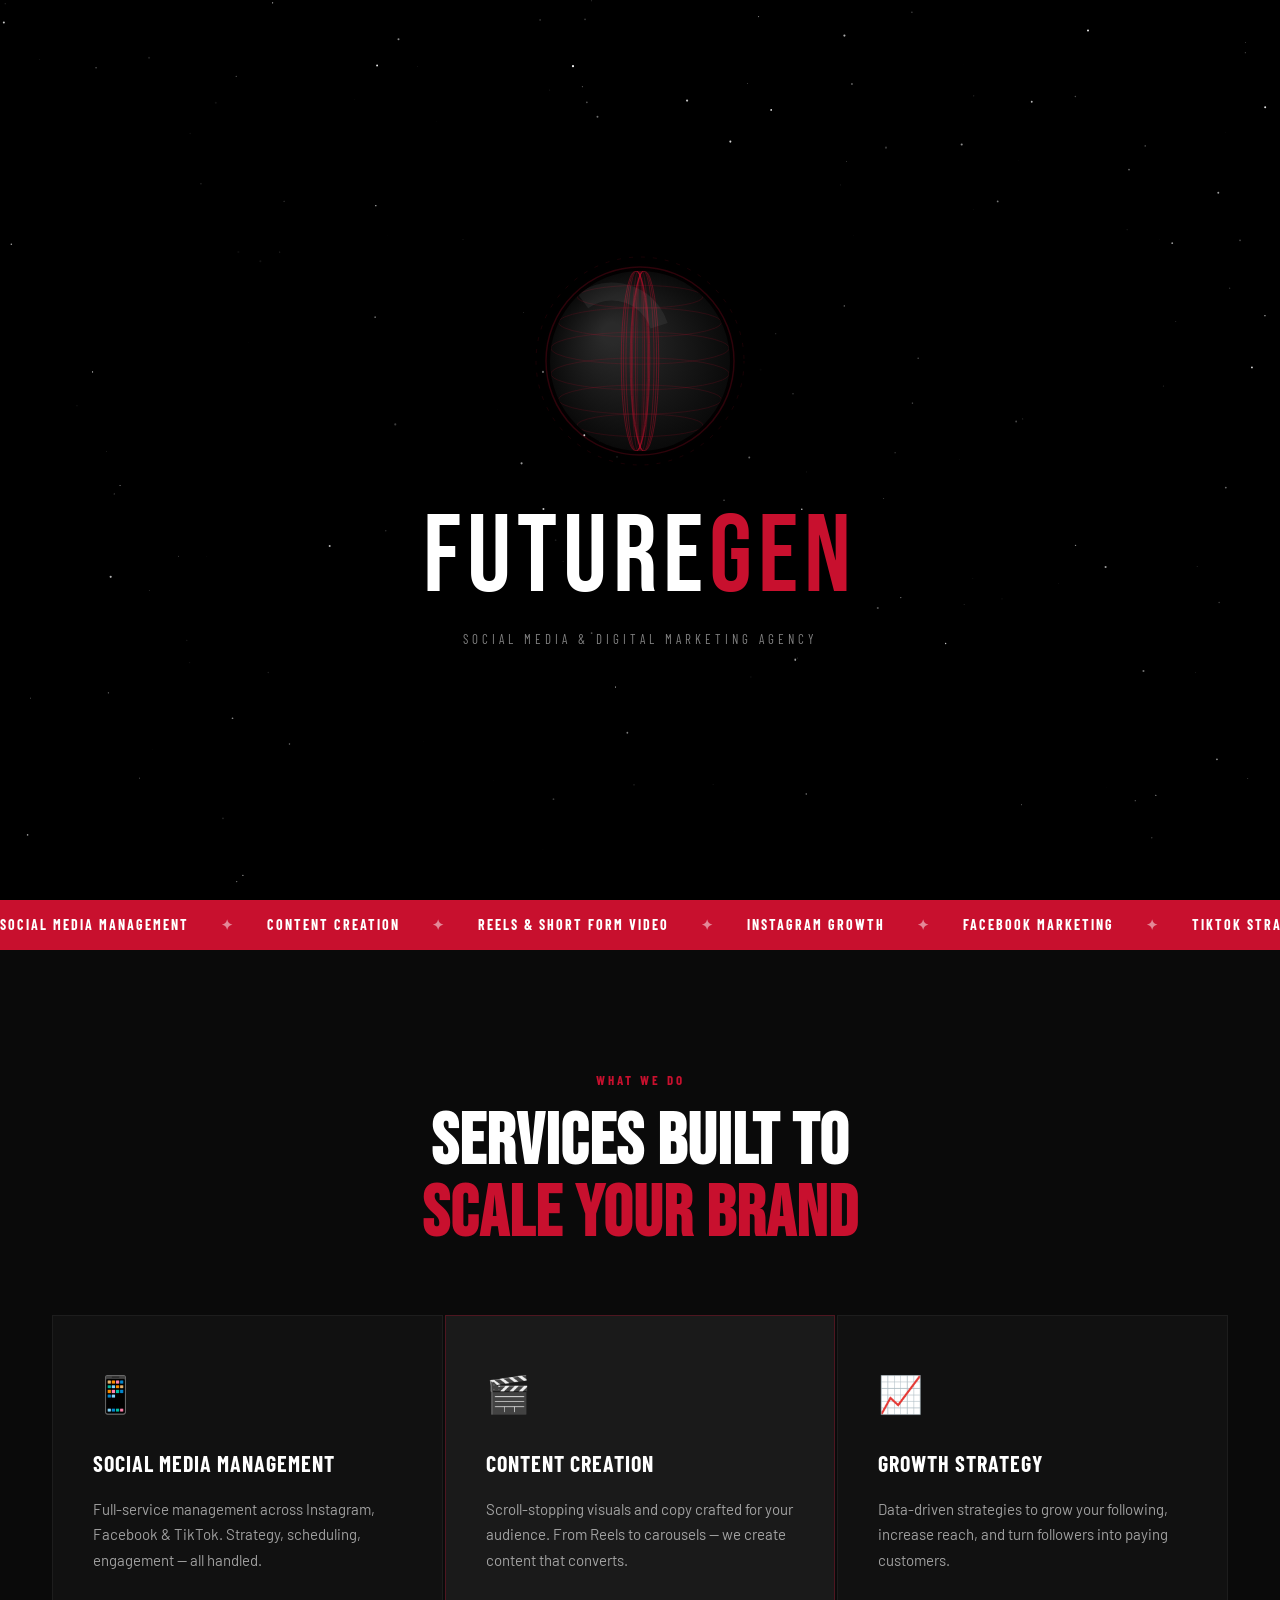
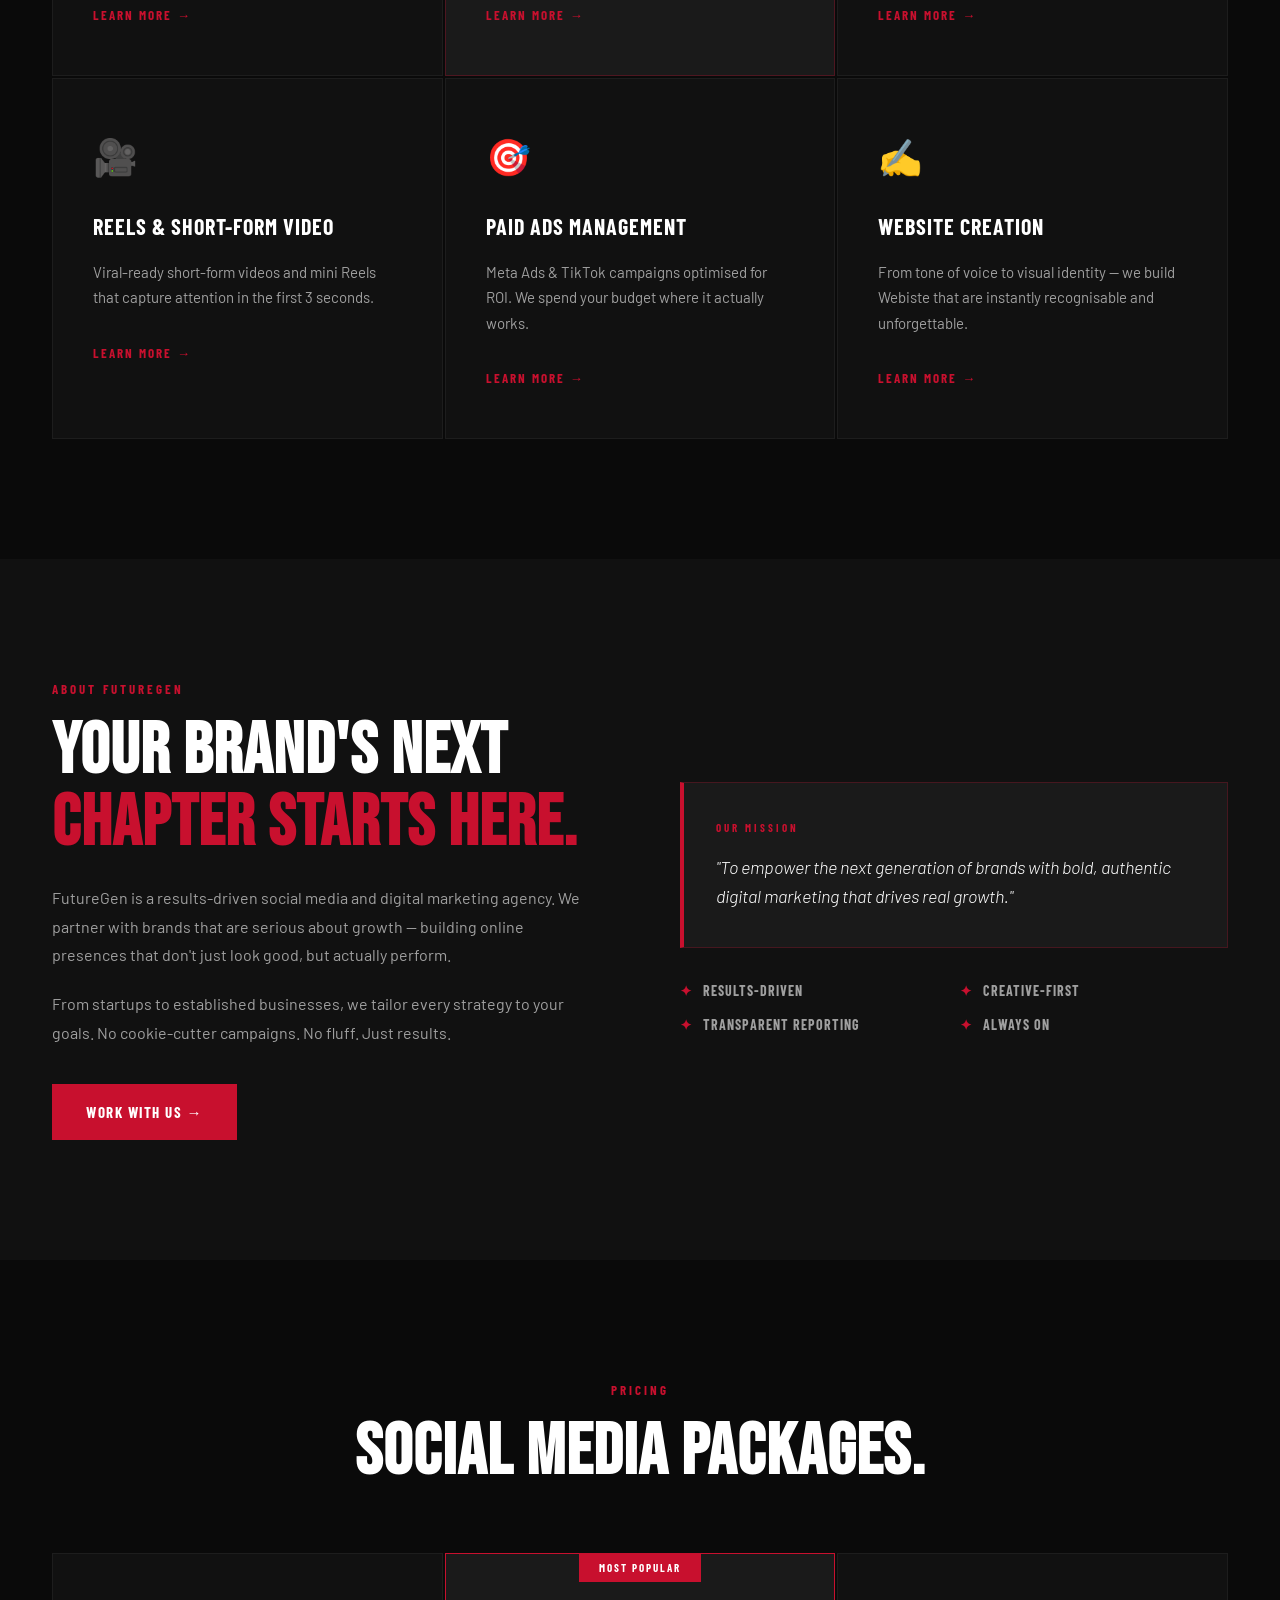
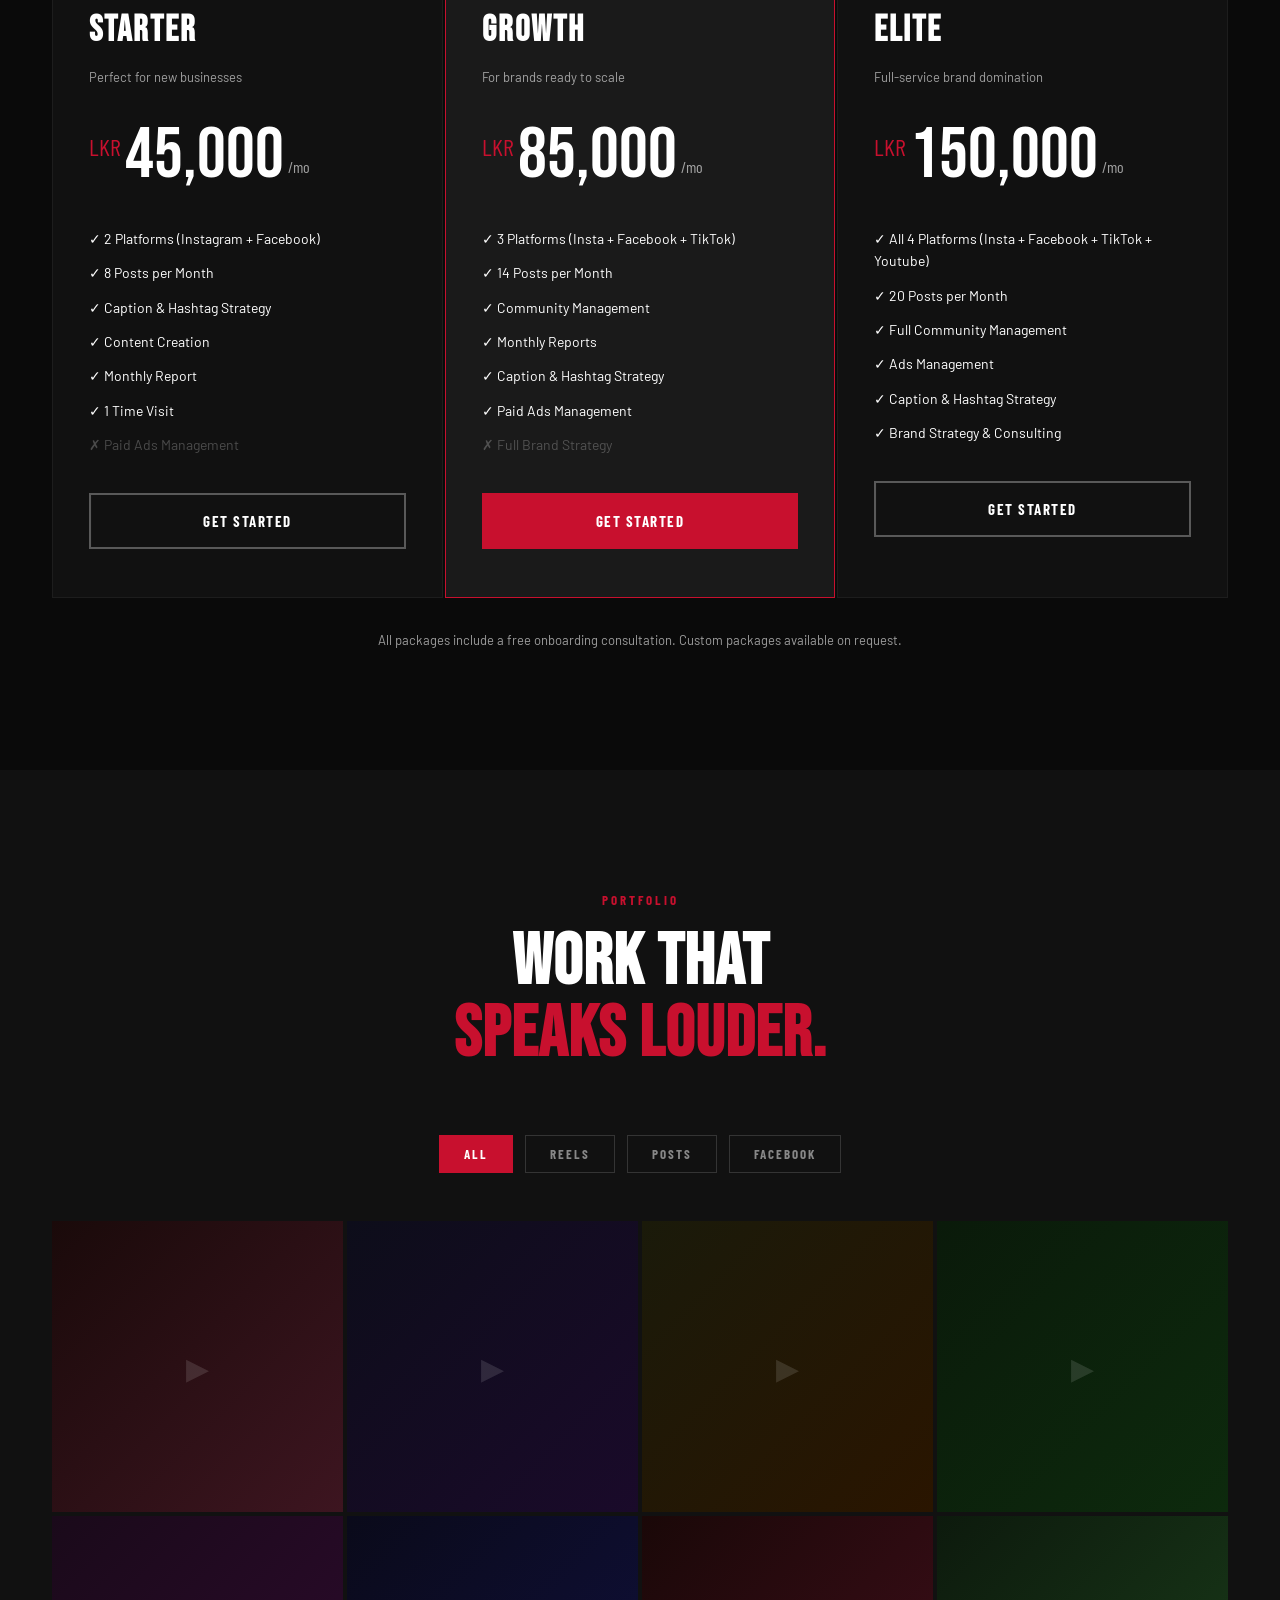
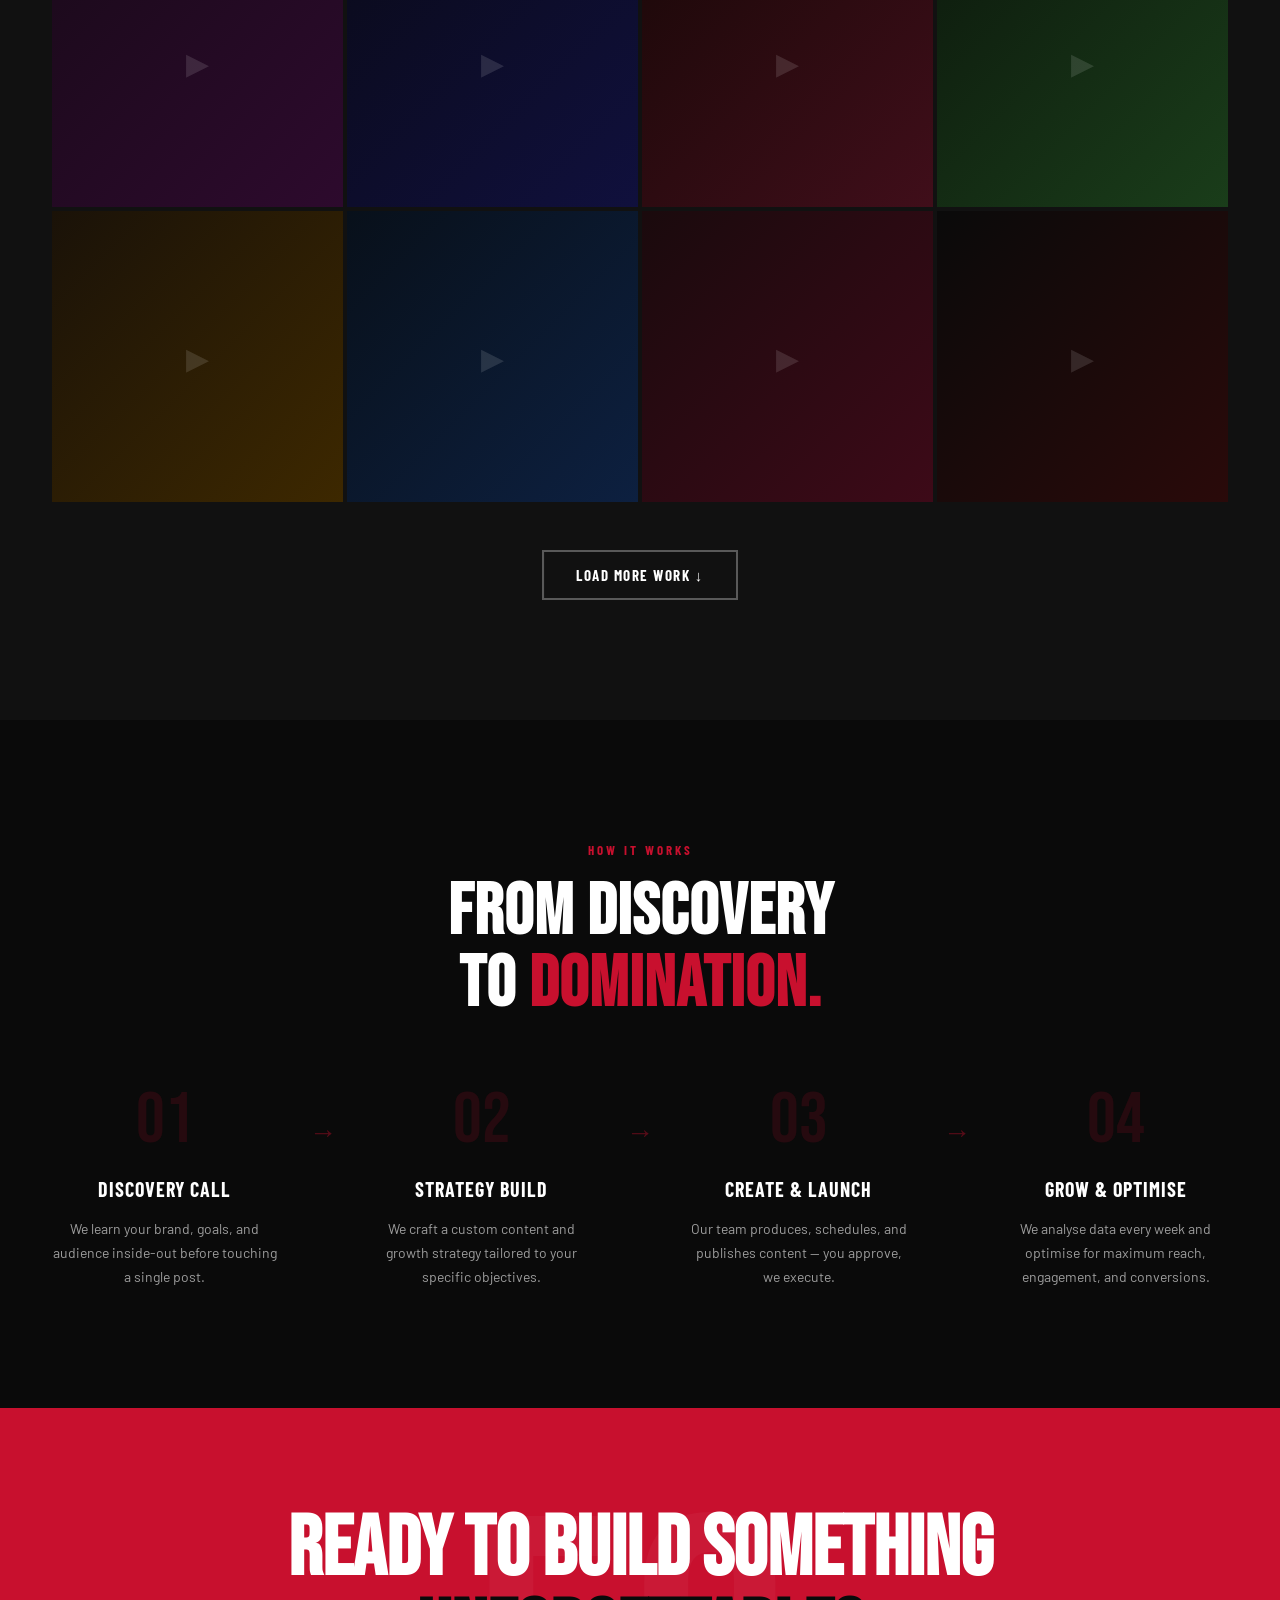
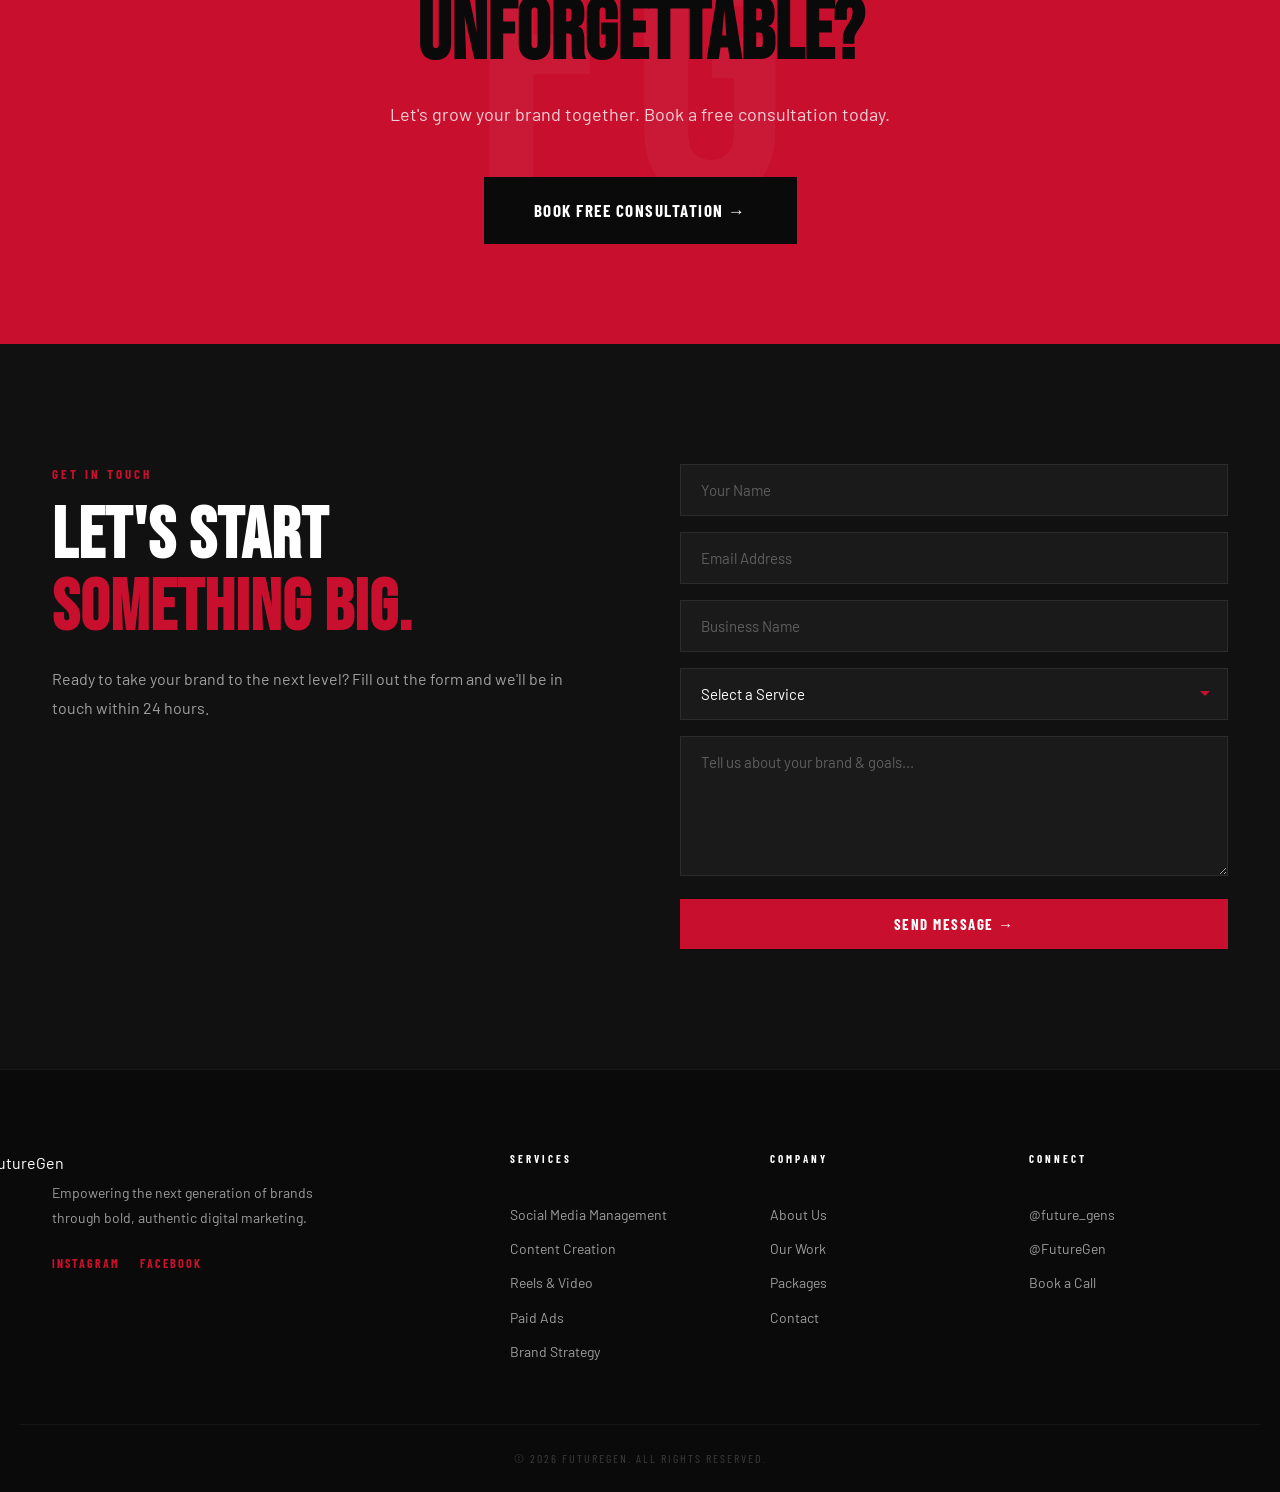
==== index.html @ 9ff0144f "Update index.html" ====
<!DOCTYPE html>
<html lang="en">
<head>
  <meta charset="UTF-8" />
  <meta name="viewport" content="width=device-width, initial-scale=1.0" />
  <title>FutureGen — Social Media & Digital Marketing Agency</title>
  <link rel="stylesheet" href="css/style.css" />
  <link rel="preconnect" href="https://fonts.googleapis.com" />
  <link href="https://fonts.googleapis.com/css2?family=Bebas+Neue&family=Barlow:ital,wght@0,300;0,400;0,600;0,700;1,300&family=Barlow+Condensed:wght@400;700&display=swap" rel="stylesheet" />
</head>
<body>

  <!-- ===== INTRO OVERLAY ===== -->
  <div id="intro-overlay">
    <canvas id="intro-stars"></canvas>
    <div id="intro-content">
      <div id="globe-wrap">
        <canvas id="globe-canvas"></canvas>
      </div>
      <div id="intro-text">
        <span id="intro-future">FUTURE</span><span id="intro-gen">GEN</span>
      </div>
      <p id="intro-tagline">Social Media &amp; Digital Marketing Agency</p>
    </div>
  </div>

  <!-- STARS BACKGROUND -->
  <canvas id="stars"></canvas>

  <!-- ===== NAVBAR ===== -->
  <header class="navbar" id="navbar">
    <div class="nav-inner">
      <a href="#" class="nav-logo">
     
      </a>
      <nav class="nav-links" id="nav-links">
        <a href="#services">Services</a>
        <a href="#work">Our Work</a>
        <a href="#about">About Us</a>
        <a href="#packages">Packages</a>
        <a href="#contact" class="nav-cta">Get Started</a>
      </nav>
      <button class="hamburger" id="hamburger" aria-label="Menu">
        <span></span><span></span><span></span>
      </button>
    </div>
  </header>

  

  <!-- ===== HERO ===== -->
  <section class="hero" id="home">
    <div class="hero-content">

      <h1 class="hero-title">
        We Grow<br /><span class="red">Brands</span> That<br />Matter.
      </h1>
      <p class="hero-sub">Social Media Management · Content Creation · Digital Marketing · Video Creation</p>
      <div class="hero-actions">
        <a href="#contact" class="btn btn-red">Start Growing →</a>
        <a href="#work" class="btn btn-outline">View Our Work</a>
      </div>
    </div>

    <div class="hero-scroll">
      <span>Scroll</span>
      <div class="scroll-line"></div>
    </div>
  </section>

  <!-- ===== MARQUEE ===== -->
  <div class="marquee-wrap">
    <div class="marquee-track">
      <span>Social Media Management</span><span class="dot">✦</span>
      <span>Content Creation</span><span class="dot">✦</span>
      <span>Reels & Short Form Video</span><span class="dot">✦</span>
      <span>Instagram Growth</span><span class="dot">✦</span>
      <span>Facebook Marketing</span><span class="dot">✦</span>
      <span>TikTok Strategy</span><span class="dot">✦</span>
      <span>Brand Identity</span><span class="dot">✦</span>
      <span>Digital Marketing</span><span class="dot">✦</span>
      <span>Logo Creation</span><span class="dot">✦</span>
      <span>Flyer Creation</span><span class="dot">✦</span>
      <span>Website Creation</span><span class="dot">✦</span>


      <!-- duplicate for seamless loop -->
      <span>Social Media Management</span><span class="dot">✦</span>
      <span>Content Creation</span><span class="dot">✦</span>
      <span>Reels & Short Form Video</span><span class="dot">✦</span>
      <span>Instagram Growth</span><span class="dot">✦</span>
      <span>Facebook Marketing</span><span class="dot">✦</span>
      <span>TikTok Strategy</span><span class="dot">✦</span>
      <span>Brand Identity</span><span class="dot">✦</span>
      <span>Digital Marketing</span><span class="dot">✦</span>
      <span>Logo Creation</span><span class="dot">✦</span>
      <span>Flyer Creation</span><span class="dot">✦</span>
      <span>Website Creation</span><span class="dot">✦</span>
    </div>
  </div>



  <!-- ===== SERVICES ===== -->
  <section class="services-section" id="services">
    <div class="container">
      <div class="section-header">
        <p class="section-eyebrow">What We Do</p>
        <h2 class="section-title">Services Built to<br /><span class="red">Scale Your Brand</span></h2>
      </div>
      <div class="services-grid">

        <div class="service-card">
          <div class="service-icon">📱</div>
          <h3>Social Media Management</h3>
          <p>Full-service management across Instagram, Facebook & TikTok. Strategy, scheduling, engagement — all handled.</p>
          <a href="#packages" class="service-link">Learn More →</a>
        </div>

        <div class="service-card featured">
          <div class="service-icon">🎬</div>
          <h3>Content Creation</h3>
          <p>Scroll-stopping visuals and copy crafted for your audience. From Reels to carousels — we create content that converts.</p>
          <a href="#packages" class="service-link">Learn More →</a>
        </div>

        <div class="service-card">
          <div class="service-icon">📈</div>
          <h3>Growth Strategy</h3>
          <p>Data-driven strategies to grow your following, increase reach, and turn followers into paying customers.</p>
          <a href="#packages" class="service-link">Learn More →</a>
        </div>

        <div class="service-card">
          <div class="service-icon">🎥</div>
          <h3>Reels & Short-Form Video</h3>
          <p>Viral-ready short-form videos and mini Reels that capture attention in the first 3 seconds.</p>
          <a href="#packages" class="service-link">Learn More →</a>
        </div>

        <div class="service-card">
          <div class="service-icon">🎯</div>
          <h3>Paid Ads Management</h3>
          <p>Meta Ads & TikTok campaigns optimised for ROI. We spend your budget where it actually works.</p>
          <a href="#packages" class="service-link">Learn More →</a>
        </div>

        <div class="service-card">
          <div class="service-icon">✍️</div>
          <h3>Website Creation </h3>
          <p>From tone of voice to visual identity — we build Webiste that are instantly recognisable and unforgettable.</p>
          <a href="#packages" class="service-link">Learn More →</a>
        </div>

      </div>
    </div>
  </section>

  <!-- ===== ABOUT ===== -->
  <section class="about-section" id="about">
    <div class="container about-inner">
      <div class="about-left">
        <p class="section-eyebrow">About FutureGen</p>
        <h2 class="section-title">Your Brand's Next<br /><span class="red">Chapter Starts Here.</span></h2>
        <p class="about-text">FutureGen is a results-driven social media and digital marketing agency. We partner with brands that are serious about growth — building online presences that don't just look good, but actually perform.</p>
        <p class="about-text">From startups to established businesses, we tailor every strategy to your goals. No cookie-cutter campaigns. No fluff. Just results.</p>
        <a href="#contact" class="btn btn-red">Work With Us →</a>
      </div>
      <div class="about-right">
        <div class="about-card">
          <div class="about-card-tag">Our Mission</div>
          <p>"To empower the next generation of brands with bold, authentic digital marketing that drives real growth."</p>
        </div>
        <div class="about-values">
          <div class="value-item"><span>✦</span> Results-Driven</div>
          <div class="value-item"><span>✦</span> Creative-First</div>
          <div class="value-item"><span>✦</span> Transparent Reporting</div>
          <div class="value-item"><span>✦</span> Always On</div>
        </div>
      </div>
    </div>
  </section>

  <!-- ===== PACKAGES ===== -->
  <section class="packages-section" id="packages">
    <div class="container">
      <div class="section-header">
        <p class="section-eyebrow">Pricing</p>
        <h2 class="section-title">Social Media Packages.<br /></h2>
      </div>
      <div class="packages-grid">

        <div class="package-card">
          <div class="pkg-top">
            <h3>Starter</h3>
            <p class="pkg-tagline">Perfect for new businesses</p>
          </div>
          <div class="pkg-price">
            <span class="currency">LKR</span>
            <span class="amount">45,000</span>
            <span class="period">/mo</span>
          </div>
          <ul class="pkg-features">
            <li>✓ 2 Platforms (Instagram + Facebook)</li>
            <li>✓ 8 Posts per Month</li>
            <li>✓ Caption & Hashtag Strategy</li>
             <li>✓ Content Creation</li>
            <li>✓ Monthly Report </li>
             <li>✓ 1 Time Visit </li>
            <li class="muted">✗ Paid Ads Management</li>
          </ul>
          <a href="#contact" class="btn btn-outline full-width">Get Started</a>
        </div>

        <div class="package-card featured">
          <div class="pkg-badge">Most Popular</div>
          <div class="pkg-top">
            <h3>Growth</h3>
            <p class="pkg-tagline">For brands ready to scale</p>
          </div>
          <div class="pkg-price">
            <span class="currency">LKR</span>
            <span class="amount">85,000</span>
            <span class="period">/mo</span>
          </div>
          <ul class="pkg-features">
            <li>✓ 3 Platforms (Insta + Facebook + TikTok)</li>
            <li>✓ 14 Posts per Month</li>
            <li>✓ Community Management</li>
            <li>✓ Monthly Reports</li>
              <li>✓ Caption & Hashtag Strategy</li>
            <li>✓ Paid Ads Management </li>
            <li class="muted">✗ Full Brand Strategy</li>
          </ul>
          <a href="#contact" class="btn btn-red full-width">Get Started</a>
        </div>

        <div class="package-card">
          <div class="pkg-top">
            <h3>Elite</h3>
            <p class="pkg-tagline">Full-service brand domination</p>
          </div>
          <div class="pkg-price">
            <span class="currency">LKR</span>
            <span class="amount">150,000</span>
            <span class="period">/mo</span>
          </div>
          <ul class="pkg-features">
            <li>✓ All 4 Platforms (Insta + Facebook + TikTok + Youtube)</li>
            <li>✓ 20 Posts per Month</li>
            <li>✓ Full Community Management</li>
            <li>✓ Ads Management</li>
            <li>✓ Caption & Hashtag Strategy</li>
            <li>✓ Brand Strategy & Consulting</li>
          </ul>
          <a href="#contact" class="btn btn-outline full-width">Get Started</a>
        </div>

      </div>
      <p class="packages-note">All packages include a free onboarding consultation. Custom packages available on request.</p>
    </div>
  </section>

 <!-- ===== OUR WORK ===== -->
<section class="work-section" id="work">
  <div class="container">
    <div class="section-header">
      <p class="section-eyebrow">Portfolio</p>
      <h2 class="section-title">Work That<br /><span class="red">Speaks Louder.</span></h2>
    </div>

    <!-- FILTER TABS -->
    <div class="work-filters">
      <button class="filter-btn active" data-filter="all">All</button>
      <button class="filter-btn" data-filter="reel">Reels</button>
      <button class="filter-btn" data-filter="post">Posts</button>
      <button class="filter-btn" data-filter="facebook">Facebook</button>
    </div>

    <!-- GRID -->
    <div class="work-grid-new" id="workGrid">

      <div class="wi" data-type="reel" data-url="https://www.instagram.com/reel/C9h8whpI2ES/">
        <a href="https://www.instagram.com/reel/C9h8whpI2ES/?igsh=MWF1MWQzOTV5OW5ucA==" target="_blank" class="wi-inner">
          <div class="wi-thumb wi-bg-1"><span class="wi-play">▶</span></div>
          <div class="wi-overlay"><span class="work-tag">Reel</span><h4>Instagram Reel</h4><p class="wi-cta">View on Instagram ↗</p></div>
          <div class="wi-thumb wi-bg-1">
  <img src="images/_future gen  posts (2).png" alt="Instagram Reel">
</div>
        </a>
      </div>

      <div class="wi" data-type="reel" data-url="https://www.instagram.com/reel/DTn6zUYETkL/">
        <a href="https://www.instagram.com/reel/DTn6zUYETkL/?igsh=dDd3cmRmYjM1M3R3" target="_blank" class="wi-inner">
          <div class="wi-thumb wi-bg-2"><span class="wi-play">▶</span></div>
          <div class="wi-overlay"><span class="work-tag">Reel</span><h4>Instagram Reel</h4><p class="wi-cta">View on Instagram ↗</p></div>
        </a>
      </div>

      <div class="wi" data-type="reel" data-url="https://www.instagram.com/reel/DEPBdlItojY/">
        <a href="https://www.instagram.com/reel/DEPBdlItojY/?igsh=MWs1cXJxYWU2ZnRtYg==" target="_blank" class="wi-inner">
          <div class="wi-thumb wi-bg-3"><span class="wi-play">▶</span></div>
          <div class="wi-overlay"><span class="work-tag">Reel</span><h4>Instagram Reel</h4><p class="wi-cta">View on Instagram ↗</p></div>
        </a>
      </div>

      <div class="wi" data-type="reel" data-url="https://www.instagram.com/reel/DEHf4yiNTd1/">
        <a href="https://www.instagram.com/reel/DEHf4yiNTd1/?igsh=bGY3d3pkd2l6Mmpq" target="_blank" class="wi-inner">
          <div class="wi-thumb wi-bg-4"><span class="wi-play">▶</span></div>
          <div class="wi-overlay"><span class="work-tag">Reel</span><h4>Instagram Reel</h4><p class="wi-cta">View on Instagram ↗</p></div>
        </a>
      </div>

      <div class="wi" data-type="reel" data-url="https://www.instagram.com/reel/DEEuwURJbtC/">
        <a href="https://www.instagram.com/reel/DEEuwURJbtC/?igsh=cDE3bnV0M3JjYzk=" target="_blank" class="wi-inner">
          <div class="wi-thumb wi-bg-5"><span class="wi-play">▶</span></div>
          <div class="wi-overlay"><span class="work-tag">Reel</span><h4>Instagram Reel</h4><p class="wi-cta">View on Instagram ↗</p></div>
        </a>
      </div>

      <div class="wi" data-type="reel" data-url="https://www.instagram.com/reel/DHLg0JFynKd/">
        <a href="https://www.instagram.com/reel/DHLg0JFynKd/?igsh=MXNzb2gyOGExZ2xqZA==" target="_blank" class="wi-inner">
          <div class="wi-thumb wi-bg-6"><span class="wi-play">▶</span></div>
          <div class="wi-overlay"><span class="work-tag">Reel</span><h4>Instagram Reel</h4><p class="wi-cta">View on Instagram ↗</p></div>
        </a>
      </div>

      <div class="wi" data-type="reel" data-url="https://www.instagram.com/reel/DG25OkDyvgH/">
        <a href="https://www.instagram.com/reel/DG25OkDyvgH/?igsh=cnlkbHB0dWoxbjd3" target="_blank" class="wi-inner">
          <div class="wi-thumb wi-bg-7"><span class="wi-play">▶</span></div>
          <div class="wi-overlay"><span class="work-tag">Reel</span><h4>Instagram Reel</h4><p class="wi-cta">View on Instagram ↗</p></div>
        </a>
      </div>

      <div class="wi" data-type="reel" data-url="https://www.instagram.com/reel/DGLKVBsSpGK/">
        <a href="https://www.instagram.com/reel/DGLKVBsSpGK/?igsh=bnI5N3ZqY3RjMzNs" target="_blank" class="wi-inner">
          <div class="wi-thumb wi-bg-8"><span class="wi-play">▶</span></div>
          <div class="wi-overlay"><span class="work-tag">Reel</span><h4>Instagram Reel</h4><p class="wi-cta">View on Instagram ↗</p></div>
        </a>
      </div>

      <div class="wi" data-type="reel" data-url="https://www.instagram.com/reel/DF5VsQvywC8/">
        <a href="https://www.instagram.com/reel/DF5VsQvywC8/?igsh=MWV0cXY1MWE3ZXJkOA==" target="_blank" class="wi-inner">
          <div class="wi-thumb wi-bg-9"><span class="wi-play">▶</span></div>
          <div class="wi-overlay"><span class="work-tag">Reel</span><h4>Instagram Reel</h4><p class="wi-cta">View on Instagram ↗</p></div>
        </a>
      </div>

      <div class="wi" data-type="reel" data-url="https://www.instagram.com/reel/C9ZRUH7JXrM/">
        <a href="https://www.instagram.com/reel/C9ZRUH7JXrM/?igsh=enRybDJ5dTJldnN5" target="_blank" class="wi-inner">
          <div class="wi-thumb wi-bg-10"><span class="wi-play">▶</span></div>
          <div class="wi-overlay"><span class="work-tag">Reel</span><h4>Instagram Reel</h4><p class="wi-cta">View on Instagram ↗</p></div>
        </a>
      </div>

      <div class="wi" data-type="reel" data-url="https://www.instagram.com/reel/DA80-shS84m/">
        <a href="https://www.instagram.com/reel/DA80-shS84m/?igsh=MXN2cmR1bHcyMzg4OQ==" target="_blank" class="wi-inner">
          <div class="wi-thumb wi-bg-11"><span class="wi-play">▶</span></div>
          <div class="wi-overlay"><span class="work-tag">Reel</span><h4>Instagram Reel</h4><p class="wi-cta">View on Instagram ↗</p></div>
        </a>
      </div>

      <div class="wi" data-type="reel" data-url="https://www.instagram.com/reel/C_5psUtomtu/">
        <a href="https://www.instagram.com/reel/C_5psUtomtu/?igsh=amVkZ2lwYmt4NjR2" target="_blank" class="wi-inner">
          <div class="wi-thumb wi-bg-12"><span class="wi-play">▶</span></div>
          <div class="wi-overlay"><span class="work-tag">Reel</span><h4>Instagram Reel</h4><p class="wi-cta">View on Instagram ↗</p></div>
        </a>
      </div>

      <div class="wi" data-type="post" data-url="https://www.instagram.com/p/C9nAP1OpLyC/">
        <a href="https://www.instagram.com/p/C9nAP1OpLyC/?igsh=MW8wYTQyeGcyejc1dA==" target="_blank" class="wi-inner">
          <div class="wi-thumb wi-bg-13"><span class="wi-play">◼</span></div>
          <div class="wi-overlay"><span class="work-tag">Post</span><h4>Instagram Post</h4><p class="wi-cta">View on Instagram ↗</p></div>
        </a>
      </div>

      <div class="wi" data-type="post" data-url="https://www.instagram.com/p/C-8O4GvNSHN/">
        <a href="https://www.instagram.com/p/C-8O4GvNSHN/?igsh=ejd0ejlrNjBybDM5" target="_blank" class="wi-inner">
          <div class="wi-thumb wi-bg-14"><span class="wi-play">◼</span></div>
          <div class="wi-overlay"><span class="work-tag">Post</span><h4>Instagram Post</h4><p class="wi-cta">View on Instagram ↗</p></div>
        </a>
      </div>

      <div class="wi" data-type="post" data-url="https://www.instagram.com/p/DH8MOImNhRL/">
        <a href="https://www.instagram.com/p/DH8MOImNhRL/?igsh=MWk2eGZjcTN5NGhqaQ==" target="_blank" class="wi-inner">
          <div class="wi-thumb wi-bg-15"><span class="wi-play">◼</span></div>
          <div class="wi-overlay"><span class="work-tag">Post</span><h4>Instagram Post</h4><p class="wi-cta">View on Instagram ↗</p></div>
        </a>
      </div>

      <div class="wi" data-type="post" data-url="https://www.instagram.com/p/DIEu7rjIEar/">
        <a href="https://www.instagram.com/p/DIEu7rjIEar/?igsh=NXZjZWl0cW1uZmc5" target="_blank" class="wi-inner">
          <div class="wi-thumb wi-bg-16"><span class="wi-play">◼</span></div>
          <div class="wi-overlay"><span class="work-tag">Post</span><h4>Instagram Post</h4><p class="wi-cta">View on Instagram ↗</p></div>
        </a>
      </div>

      <div class="wi" data-type="post" data-url="https://www.instagram.com/p/DHtEvZnTn4s/">
        <a href="https://www.instagram.com/p/DHtEvZnTn4s/?igsh=MWkxZ3RqMTd3dmZ4Yw==" target="_blank" class="wi-inner">
          <div class="wi-thumb wi-bg-17"><span class="wi-play">◼</span></div>
          <div class="wi-overlay"><span class="work-tag">Post</span><h4>Instagram Post</h4><p class="wi-cta">View on Instagram ↗</p></div>
        </a>
      </div>

      <div class="wi" data-type="post" data-url="https://www.instagram.com/p/DF2lsa7yjp5/">
        <a href="https://www.instagram.com/p/DF2lsa7yjp5/?igsh=MXJ3ejAyOXg0dHhnOA==" target="_blank" class="wi-inner">
          <div class="wi-thumb wi-bg-18"><span class="wi-play">◼</span></div>
          <div class="wi-overlay"><span class="work-tag">Post</span><h4>Instagram Post</h4><p class="wi-cta">View on Instagram ↗</p></div>
        </a>
      </div>

      <div class="wi" data-type="post" data-url="https://www.instagram.com/p/C8_16uPozHT/">
        <a href="https://www.instagram.com/p/C8_16uPozHT/?igsh=MTYwbWgydm82bW5xYw==" target="_blank" class="wi-inner">
          <div class="wi-thumb wi-bg-19"><span class="wi-play">◼</span></div>
          <div class="wi-overlay"><span class="work-tag">Post</span><h4>Instagram Post</h4><p class="wi-cta">View on Instagram ↗</p></div>
        </a>
      </div>

      <div class="wi" data-type="post" data-url="https://www.instagram.com/p/C9GroYFhJwv/">
        <a href="https://www.instagram.com/p/C9GroYFhJwv/?igsh=dXpvcG9obTR0bXQ0" target="_blank" class="wi-inner">
          <div class="wi-thumb wi-bg-20"><span class="wi-play">◼</span></div>
          <div class="wi-overlay"><span class="work-tag">Post</span><h4>Instagram Post</h4><p class="wi-cta">View on Instagram ↗</p></div>
        </a>
      </div>

      <div class="wi" data-type="post" data-url="https://www.instagram.com/p/C6I3xBdtywZ/">
        <a href="https://www.instagram.com/p/C6I3xBdtywZ/?igsh=MXF2dzZ6ZjRxdm5rMw==" target="_blank" class="wi-inner">
          <div class="wi-thumb wi-bg-21"><span class="wi-play">◼</span></div>
          <div class="wi-overlay"><span class="work-tag">Post</span><h4>Instagram Post</h4><p class="wi-cta">View on Instagram ↗</p></div>
        </a>
      </div>

      <div class="wi" data-type="post" data-url="https://www.instagram.com/p/C8ULKJGylSm/">
        <a href="https://www.instagram.com/p/C8ULKJGylSm/?igsh=MXN6b2hjYWJqcjdldg==" target="_blank" class="wi-inner">
          <div class="wi-thumb wi-bg-22"><span class="wi-play">◼</span></div>
          <div class="wi-overlay"><span class="work-tag">Post</span><h4>Instagram Post</h4><p class="wi-cta">View on Instagram ↗</p></div>
        </a>
      </div>

      <div class="wi" data-type="post" data-url="https://www.instagram.com/p/DA81ZTuSLZt/">
        <a href="https://www.instagram.com/p/DA81ZTuSLZt/?igsh=NXFyZXllZmM0em5h" target="_blank" class="wi-inner">
          <div class="wi-thumb wi-bg-23"><span class="wi-play">◼</span></div>
          <div class="wi-overlay"><span class="work-tag">Post</span><h4>Instagram Post</h4><p class="wi-cta">View on Instagram ↗</p></div>
        </a>
      </div>

      <div class="wi" data-type="post" data-url="https://www.instagram.com/p/DBYjT8xJbD7/">
        <a href="https://www.instagram.com/p/DBYjT8xJbD7/?igsh=YnIyNHJ4aGw0c3lo" target="_blank" class="wi-inner">
          <div class="wi-thumb wi-bg-24"><span class="wi-play">◼</span></div>
          <div class="wi-overlay"><span class="work-tag">Post</span><h4>Instagram Post</h4><p class="wi-cta">View on Instagram ↗</p></div>
        </a>
      </div>

      <div class="wi" data-type="post" data-url="https://www.instagram.com/p/DB_ZkFxuV60/">
        <a href="https://www.instagram.com/p/DB_ZkFxuV60/?igsh=bGFvaHV1YWY0dzlr" target="_blank" class="wi-inner">
          <div class="wi-thumb wi-bg-25"><span class="wi-play">◼</span></div>
          <div class="wi-overlay"><span class="work-tag">Post</span><h4>Instagram Post</h4><p class="wi-cta">View on Instagram ↗</p></div>
        </a>
      </div>

      <div class="wi" data-type="post" data-url="https://www.instagram.com/p/DBQIuJRMml-/">
        <a href="https://www.instagram.com/p/DBQIuJRMml-/?igsh=bTdyOTJ4MWYyZjZj" target="_blank" class="wi-inner">
          <div class="wi-thumb wi-bg-26"><span class="wi-play">◼</span></div>
          <div class="wi-overlay"><span class="work-tag">Post</span><h4>Instagram Post</h4><p class="wi-cta">View on Instagram ↗</p></div>
        </a>
      </div>

      <div class="wi" data-type="post" data-url="https://www.instagram.com/p/C_a6xzeygBF/">
        <a href="https://www.instagram.com/p/C_a6xzeygBF/?igsh=anJucXU5aWxnazdu" target="_blank" class="wi-inner">
          <div class="wi-thumb wi-bg-27"><span class="wi-play">◼</span></div>
          <div class="wi-overlay"><span class="work-tag">Post</span><h4>Instagram Post</h4><p class="wi-cta">View on Instagram ↗</p></div>
        </a>
      </div>

      <div class="wi" data-type="post" data-url="https://www.instagram.com/p/C_PZAcFhYha/">
        <a href="https://www.instagram.com/p/C_PZAcFhYha/?igsh=MWpkejAyODk1cWQ1OA==" target="_blank" class="wi-inner">
          <div class="wi-thumb wi-bg-28"><span class="wi-play">◼</span></div>
          <div class="wi-overlay"><span class="work-tag">Post</span><h4>Instagram Post</h4><p class="wi-cta">View on Instagram ↗</p></div>
        </a>
      </div>

      <div class="wi" data-type="post" data-url="https://www.instagram.com/p/C_C8XrphVpH/">
        <a href="https://www.instagram.com/p/C_C8XrphVpH/?igsh=MXVweHV3b3B0Nm9oNQ==" target="_blank" class="wi-inner">
          <div class="wi-thumb wi-bg-29"><span class="wi-play">◼</span></div>
          <div class="wi-overlay"><span class="work-tag">Post</span><h4>Instagram Post</h4><p class="wi-cta">View on Instagram ↗</p></div>
        </a>
      </div>

      <div class="wi" data-type="post" data-url="https://www.instagram.com/p/DKe74UcJzjU/">
        <a href="https://www.instagram.com/p/DKe74UcJzjU/?igsh=aXp0dDUwZGpmMGU1" target="_blank" class="wi-inner">
          <div class="wi-thumb wi-bg-30"><span class="wi-play">◼</span></div>
          <div class="wi-overlay"><span class="work-tag">Post</span><h4>Instagram Post</h4><p class="wi-cta">View on Instagram ↗</p></div>
        </a>
      </div>

      <div class="wi" data-type="post" data-url="https://www.instagram.com/p/DAN9TCgo3A6/">
        <a href="https://www.instagram.com/p/DAN9TCgo3A6/?igsh=MXZiaDdhbjV3YnNqZA==" target="_blank" class="wi-inner">
          <div class="wi-thumb wi-bg-31"><span class="wi-play">◼</span></div>
          <div class="wi-overlay"><span class="work-tag">Post</span><h4>Instagram Post</h4><p class="wi-cta">View on Instagram ↗</p></div>
        </a>
      </div>

      <div class="wi" data-type="facebook">
        <a href="https://www.facebook.com/share/p/1CscTVpr2b/?mibextid=wwXIfr" target="_blank" class="wi-inner">
          <div class="wi-thumb wi-bg-32"><span class="wi-play">f</span></div>
          <div class="wi-overlay"><span class="work-tag">Facebook</span><h4>Facebook Post</h4><p class="wi-cta">View on Facebook ↗</p></div>
        </a>
      </div>

      <div class="wi" data-type="facebook">
        <a href="https://m.facebook.com/story.php?story_fbid=pfbid02qSD2XGC5XWZzbMPqPefqtQKX6LcAtbbwwfdRhMdzJuUmwgJDesaanyWuKNvYsePKl&id=61564882485617&mibextid=wwXIfr" target="_blank" class="wi-inner">
          <div class="wi-thumb wi-bg-33"><span class="wi-play">f</span></div>
          <div class="wi-overlay"><span class="work-tag">Facebook</span><h4>Facebook Post</h4><p class="wi-cta">View on Facebook ↗</p></div>
        </a>
      </div>

    </div><!-- /work-grid-new -->

    <div class="work-load-more">
      <button class="btn btn-outline" id="loadMoreBtn" onclick="loadMore()">Load More Work ↓</button>
    </div>

  </div>
</section>


  <!-- ===== PROCESS ===== -->
  <section class="process-section">
    <div class="container">
      <div class="section-header">
        <p class="section-eyebrow">How It Works</p>
        <h2 class="section-title">From Discovery<br />to <span class="red">Domination.</span></h2>
      </div>
      <div class="process-steps">
        <div class="process-step">
          <div class="step-num">01</div>
          <h4>Discovery Call</h4>
          <p>We learn your brand, goals, and audience inside-out before touching a single post.</p>
        </div>
        <div class="process-arrow">→</div>
        <div class="process-step">
          <div class="step-num">02</div>
          <h4>Strategy Build</h4>
          <p>We craft a custom content and growth strategy tailored to your specific objectives.</p>
        </div>
        <div class="process-arrow">→</div>
        <div class="process-step">
          <div class="step-num">03</div>
          <h4>Create & Launch</h4>
          <p>Our team produces, schedules, and publishes content — you approve, we execute.</p>
        </div>
        <div class="process-arrow">→</div>
        <div class="process-step">
          <div class="step-num">04</div>
          <h4>Grow & Optimise</h4>
          <p>We analyse data every week and optimise for maximum reach, engagement, and conversions.</p>
        </div>
      </div>
    </div>
  </section>

  <!-- ===== CTA BANNER ===== -->
  <section class="cta-banner">
    <div class="container">
      <h2>Ready to Build Something<br /><span class="red">Unforgettable?</span></h2>
      <p>Let's grow your brand together. Book a free consultation today.</p>
      <a href="#contact" class="btn btn-red btn-large">Book Free Consultation →</a>
    </div>
  </section>

  

  <!-- ===== CONTACT ===== -->
  <section class="contact-section" id="contact">
    <div class="container contact-inner">
      <div class="contact-left">
        <p class="section-eyebrow">Get In Touch</p>
        <h2 class="section-title">Let's Start<br /><span class="red">Something Big.</span></h2>
        <p class="contact-text">Ready to take your brand to the next level? Fill out the form and we'll be in touch within 24 hours.</p>
        <div class="contact-links">
         <!-- WHATSAPP FLOAT BUTTON -->
<a href="https://wa.me/94785777901?text=Hi%20FutureGen!%20I%27m%20interested%20in%20your%20services%20%F0%9F%9A%80" 
   target="_blank" class="wa-float" id="wa-float">
  <svg xmlns="http://www.w3.org/2000/svg" viewBox="0 0 32 32" width="30" height="30" fill="white">
    <path d="M16 0C7.164 0 0 7.163 0 16c0 2.822.736 5.466 2.02 7.76L0 32l8.48-2.02A15.93 15.93 0 0016 32c8.837 0 16-7.163 16-16S24.837 0 16 0zm0 29.333a13.27 13.27 0 01-6.747-1.84l-.484-.287-5.03 1.198 1.234-4.897-.317-.503A13.226 13.226 0 012.667 16C2.667 8.636 8.636 2.667 16 2.667S29.333 8.636 29.333 16 23.364 29.333 16 29.333zm7.27-9.87c-.398-.199-2.354-1.161-2.72-1.294-.365-.133-.63-.199-.896.2-.265.398-1.029 1.294-1.261 1.56-.232.265-.465.298-.863.1-.398-.2-1.681-.62-3.202-1.976-1.183-1.055-1.982-2.358-2.214-2.756-.232-.398-.025-.613.174-.811.179-.178.398-.465.597-.697.199-.232.265-.398.398-.664.133-.265.066-.497-.033-.696-.1-.199-.896-2.16-1.228-2.957-.323-.776-.651-.671-.896-.683l-.763-.013c-.265 0-.696.1-.1060.498-.364.398-1.393 1.361-1.393 3.32 0 1.96 1.426 3.854 1.625 4.12.199.265 2.807 4.285 6.802 6.011.951.41 1.692.655 2.27.839.954.304 1.822.261 2.509.158.765-.114 2.354-.962 2.687-1.891.333-.93.333-1.727.233-1.892-.1-.165-.365-.265-.763-.464z"/>
  </svg>
  <span class="wa-tooltip">Chat on WhatsApp</span>
</a>

        </div>
      </div>
      <div class="contact-right">
        <div class="contact-form-wrap">
          <div class="form-group">
            <input type="text" placeholder="Your Name" class="form-input" />
          </div>
          <div class="form-group">
            <input type="email" placeholder="Email Address" class="form-input" />
          </div>
          <div class="form-group">
            <input type="text" placeholder="Business Name" class="form-input" />
          </div>
          <div class="form-group">
            <select class="form-input form-select">
              <option value="" disabled selected>Select a Service</option>
              <option>Social Media Management</option>
              <option>Content Creation</option>
              <option>Reels & Short-Form Video</option>
              <option>Paid Ads Management</option>
              <option>Full Package (Elite)</option>
              <option>Custom Package</option>
            </select>
          </div>
          <div class="form-group">
            <textarea placeholder="Tell us about your brand & goals..." class="form-input form-textarea"></textarea>
          </div>
<button class="btn btn-red full-width" onclick="submitForm(this)">Send Message →</button>
        </div>
      </div>
    </div>
  </section>
  

  <!-- ===== FOOTER ===== -->
  <footer class="footer">
    <div class="container footer-inner">
      <div class="footer-brand">
        <img src="images?/_future gen  posts (2).png" alt="FutureGen" class="footer-logo" />
        <p>Empowering the next generation of brands through bold, authentic digital marketing.</p>
        <div class="footer-socials">
          <a href="https://www.instagram.com/future_gens" target="_blank">Instagram</a>
              <a href="https://www.facebook.com/share/18ecJWh8si/" target="_blank">Facebook</a>
        </div>
      </div>
      <div class="footer-links">
        <h5>Services</h5>
        <a href="#services">Social Media Management</a>
        <a href="#services">Content Creation</a>
        <a href="#services">Reels & Video</a>
        <a href="#services">Paid Ads</a>
        <a href="#services">Brand Strategy</a>
      </div>
      <div class="footer-links">
        <h5>Company</h5>
        <a href="#about">About Us</a>
        <a href="#work">Our Work</a>
        <a href="#packages">Packages</a>
        <a href="#contact">Contact</a>
      </div>
      <div class="footer-links">
        <h5>Connect</h5>
        <a href="https://www.instagram.com/future_gens" target="_blank">@future_gens</a>
         <a href="https://www.facebook.com/share/18ecJWh8si/ " target="_blank">@FutureGen</a>
        <a href="#contact">Book a Call</a>
      </div>
    </div>
    <div class="footer-bottom">
      <p>© 2026 FutureGen. All rights reserved.</p>
    </div>
  </footer>

  <script src="js/main.js"></script>



</body>
</html>
---- css/style.css ----
/* =============================================
   FUTUREGEN — Main Stylesheet
   Colors: Black #0a0a0a | Red #C8102E | White #ffffff
   ============================================= */

:root {
  --black: #0a0a0a;
  --black-2: #111111;
  --black-3: #1a1a1a;
  --red: #C8102E;
  --red-dark: #a00d24;
  --red-glow: rgba(200, 16, 46, 0.25);
  --white: #ffffff;
  --white-60: rgba(255,255,255,0.6);
  --white-15: rgba(255,255,255,0.08);
  --font-display: 'Bebas Neue', sans-serif;
  --font-body: 'Barlow', sans-serif;
  --font-condensed: 'Barlow Condensed', sans-serif;
  --nav-h: 80px;
  --container: 1240px;
  --radius: 4px;
  --transition: 0.3s cubic-bezier(0.4, 0, 0.2, 1);
}

/* ===== RESET & BASE ===== */
*, *::before, *::after { box-sizing: border-box; margin: 0; padding: 0; }
html { scroll-behavior: smooth; }
body {
  background: var(--black);
  color: var(--white);
  font-family: var(--font-body);
  font-size: 16px;
  line-height: 1.6;
  overflow-x: hidden;
}
a { text-decoration: none; color: inherit; }
img { display: block; max-width: 100%; }
ul { list-style: none; }

/* ===== STARS CANVAS ===== */
#stars {
  position: fixed;
  top: 0; left: 0;
  width: 100%; height: 100%;
  z-index: 0;
  pointer-events: none;
}

/* ===== CONTAINER ===== */
.container {
  max-width: var(--container);
  margin: 0 auto;
  padding: 0 32px;
  position: relative;
  z-index: 2;
}

/* ===== BUTTONS ===== */
.btn {
  display: inline-flex;
  align-items: center;
  gap: 8px;
  padding: 14px 32px;
  font-family: var(--font-condensed);
  font-size: 15px;
  font-weight: 700;
  letter-spacing: 1.5px;
  text-transform: uppercase;
  border: 2px solid transparent;
  cursor: pointer;
  transition: var(--transition);
  position: relative;
  overflow: hidden;
}
.btn::before {
  content: '';
  position: absolute;
  inset: 0;
  background: rgba(255,255,255,0.05);
  transform: translateX(-100%);
  transition: transform 0.3s ease;
}
.btn:hover::before { transform: translateX(0); }

.btn-red {
  background: var(--red);
  color: var(--white);
  border-color: var(--red);
}
.btn-red:hover {
  background: var(--red-dark);
  border-color: var(--red-dark);
  transform: translateY(-2px);
  box-shadow: 0 8px 30px var(--red-glow);
}
.btn-outline {
  background: transparent;
  color: var(--white);
  border-color: rgba(255,255,255,0.3);
}
.btn-outline:hover {
  border-color: var(--white);
  transform: translateY(-2px);
}
.btn-large { padding: 18px 48px; font-size: 17px; }
.full-width { width: 100%; justify-content: center; }

/* ===== SECTION SHARED ===== */
.section-eyebrow {
  font-family: var(--font-condensed);
  font-size: 13px;
  font-weight: 700;
  letter-spacing: 3px;
  text-transform: uppercase;
  color: var(--red);
  margin-bottom: 16px;
}
.section-title {
  font-family: var(--font-display);
  font-size: clamp(42px, 6vw, 72px);
  line-height: 1.0;
  letter-spacing: 1px;
  color: var(--white);
  margin-bottom: 48px;
}
.section-title .red { color: var(--red); }
.section-header { text-align: center; margin-bottom: 64px; }
.section-header .section-title { margin-bottom: 0; }

/* ===== INTRO OVERLAY ===== */
#intro-overlay {
  position: fixed;
  inset: 0;
  background: #000;
  z-index: 9999;
  display: flex;
  align-items: center;
  justify-content: center;
  flex-direction: column;
  overflow: hidden;
  transition: opacity 0.8s ease, visibility 0.8s ease;
}
#intro-overlay.hide {
  opacity: 0;
  visibility: hidden;
  pointer-events: none;
}
#intro-stars {
  position: absolute;
  inset: 0;
  width: 100%; height: 100%;
}
#intro-content {
  position: relative;
  z-index: 2;
  display: flex;
  flex-direction: column;
  align-items: center;
  gap: 0;
}
#globe-wrap {
  width: 220px;
  height: 220px;
  margin-bottom: 32px;
  opacity: 0;
  animation: introFadeIn 0.6s 0.2s forwards;
}
#globe-canvas { width: 100%; height: 100%; }
#intro-text {
  font-family: 'Bebas Neue', sans-serif;
  font-size: clamp(60px, 10vw, 110px);
  letter-spacing: 6px;
  line-height: 1;
  opacity: 0;
  transform: translateY(20px);
  animation: introSlideUp 0.7s 1.4s cubic-bezier(0.22,1,0.36,1) forwards;
}
#intro-future { color: #ffffff; }
#intro-gen {
  color: #C8102E;
  display: inline-block;
  clip-path: inset(0 100% 0 0);
  animation: introRevealRed 0.6s 2.1s cubic-bezier(0.22,1,0.36,1) forwards;
}
#intro-tagline {
  font-family: 'Barlow Condensed', sans-serif;
  font-size: 13px;
  letter-spacing: 4px;
  text-transform: uppercase;
  color: rgba(255,255,255,0.5);
  margin-top: 16px;
  opacity: 0;
  animation: introFadeIn 0.6s 2.8s forwards;
}
@keyframes introFadeIn {
  to { opacity: 1; }
}
@keyframes introSlideUp {
  to { opacity: 1; transform: translateY(0); }
}
@keyframes introRevealRed {
  to { clip-path: inset(0 0% 0 0); }
}

/* ===== NAVBAR ===== */
.navbar {
  position: fixed;
  top: 0; left: 0; right: 0;
  z-index: 100;
  height: var(--nav-h);
  transition: background 0.4s ease, border-bottom 0.4s ease;
}
.navbar.scrolled {
  background: rgba(10,10,10,0.95);
  backdrop-filter: blur(12px);
  border-bottom: 1px solid rgba(255,255,255,0.06);
}
.nav-inner {
  max-width: var(--container);
  margin: 0 auto;
  padding: 0 32px;
  height: 100%;
  display: flex;
  align-items: center;
  justify-content: space-between;
}
.nav-logo {
  flex-shrink: 0;
  overflow: hidden;
  width: 115px;
  height: 60px;
  display: flex;
  align-items: center;
  justify-content: center;
}
.nav-logo img {
  width: 280px;
  max-width: none;
  mix-blend-mode: lighten;
  background: transparent;
  filter: drop-shadow(0 0 10px rgba(200,16,46,0.4));
  transition: filter 0.3s ease, transform 0.3s ease;
  margin-top: 6px;
}
.nav-logo img:hover {
  filter: drop-shadow(0 0 22px rgba(200,16,46,0.85));
  transform: scale(1.06);
}
.nav-links {
  display: flex;
  align-items: center;
  gap: 40px;
}
#nav-links-left { justify-content: flex-end; padding-right: 40px; }
#nav-links-right { justify-content: flex-start; padding-left: 40px; }
.nav-links a {
  font-family: var(--font-condensed);
  font-size: 14px;
  font-weight: 700;
  letter-spacing: 1.5px;
  text-transform: uppercase;
  color: var(--white-60);
  transition: color var(--transition);
}
.nav-links a:hover { color: var(--white); }
.nav-links .nav-cta {
  background: var(--red);
  color: var(--white);
  padding: 10px 24px;
  transition: background var(--transition), transform var(--transition);
}
.nav-links .nav-cta:hover {
  background: var(--red-dark);
  color: var(--white);
  transform: translateY(-1px);
}
.hamburger {
  display: none;
  flex-direction: column;
  gap: 5px;
  background: none;
  border: none;
  cursor: pointer;
  padding: 8px;
}
.hamburger span {
  display: block;
  width: 24px;
  height: 2px;
  background: var(--white);
  transition: var(--transition);
}

/* ===== HERO ===== */
.hero {
  min-height: 100vh;
  display: flex;
  align-items: center;
  padding: calc(var(--nav-h) + 60px) 32px 80px;
  max-width: var(--container);
  margin: 0 auto;
  position: relative;
  z-index: 2;
}
.hero-content { max-width: 700px; }
.hero-eyebrow {
  font-family: var(--font-condensed);
  font-size: 13px;
  font-weight: 700;
  letter-spacing: 3px;
  text-transform: uppercase;
  color: var(--red);
  margin-bottom: 24px;
  opacity: 0;
  animation: fadeUp 0.8s 0.2s forwards;
}
.hero-title {
  font-family: var(--font-display);
  font-size: clamp(64px, 10vw, 130px);
  line-height: 0.95;
  letter-spacing: 2px;
  margin-bottom: 28px;
  opacity: 0;
  animation: fadeUp 0.8s 0.4s forwards;
}
.hero-title .red { color: var(--red); }
.hero-sub {
  font-size: 18px;
  color: var(--white-60);
  margin-bottom: 48px;
  font-weight: 300;
  letter-spacing: 0.5px;
  opacity: 0;
  animation: fadeUp 0.8s 0.6s forwards;
}
.hero-actions {
  display: flex;
  gap: 16px;
  flex-wrap: wrap;
  opacity: 0;
  animation: fadeUp 0.8s 0.8s forwards;
}

/* Hero Badge removed */

/* Hero Scroll */
.hero-scroll {
  position: absolute;
  bottom: 40px;
  left: 50%;
  transform: translateX(-50%);
  display: flex;
  flex-direction: column;
  align-items: center;
  gap: 12px;
  font-family: var(--font-condensed);
  font-size: 11px;
  letter-spacing: 3px;
  text-transform: uppercase;
  color: var(--white-60);
  opacity: 0;
  animation: fadeIn 1s 1.2s forwards;
}
.scroll-line {
  width: 1px;
  height: 40px;
  background: linear-gradient(to bottom, var(--white-60), transparent);
  animation: scrollPulse 2s ease-in-out infinite;
}

/* ===== MARQUEE ===== */
.marquee-wrap {
  background: var(--red);
  overflow: hidden;
  padding: 14px 0;
  position: relative;
  z-index: 2;
}
.marquee-track {
  display: flex;
  gap: 32px;
  white-space: nowrap;
  animation: marquee 30s linear infinite;
  width: max-content;
}
.marquee-track span {
  font-family: var(--font-condensed);
  font-size: 14px;
  font-weight: 700;
  letter-spacing: 2px;
  text-transform: uppercase;
  color: var(--white);
}
.marquee-track .dot { color: rgba(255,255,255,0.5); }

/* ===== STATS ===== */
.stats-section {
  padding: 100px 0;
  position: relative;
  z-index: 2;
  border-bottom: 1px solid rgba(255,255,255,0.06);
}
.stats-grid {
  display: grid;
  grid-template-columns: repeat(4, 1fr);
  gap: 0;
}
.stat-item {
  text-align: center;
  padding: 40px 24px;
  border-right: 1px solid rgba(255,255,255,0.06);
}
.stat-item:last-child { border-right: none; }
.stat-num {
  font-family: var(--font-display);
  font-size: 72px;
  color: var(--white);
  line-height: 1;
  display: inline-block;
}
.stat-plus {
  font-family: var(--font-display);
  font-size: 42px;
  color: var(--red);
}
.stat-item p {
  font-family: var(--font-condensed);
  font-size: 13px;
  letter-spacing: 2px;
  text-transform: uppercase;
  color: var(--white-60);
  margin-top: 8px;
}

/* ===== SERVICES ===== */
.services-section {
  padding: 120px 0;
  position: relative;
  z-index: 2;
}
.services-grid {
  display: grid;
  grid-template-columns: repeat(3, 1fr);
  gap: 2px;
}
.service-card {
  background: var(--black-2);
  padding: 48px 40px;
  border: 1px solid rgba(255,255,255,0.05);
  transition: var(--transition);
  position: relative;
  overflow: hidden;
}
.service-card::after {
  content: '';
  position: absolute;
  bottom: 0; left: 0;
  width: 0; height: 2px;
  background: var(--red);
  transition: width 0.4s ease;
}
.service-card:hover { 
  background: var(--black-3); 
  transform: translateY(-4px);
  border-color: rgba(200, 16, 46, 0.2);
}
.service-card:hover::after { width: 100%; }
.service-card.featured {
  background: var(--black-3);
  border-color: rgba(200, 16, 46, 0.3);
}
.service-icon {
  font-size: 36px;
  margin-bottom: 24px;
  display: block;
}
.service-card h3 {
  font-family: var(--font-condensed);
  font-size: 22px;
  font-weight: 700;
  letter-spacing: 1px;
  text-transform: uppercase;
  margin-bottom: 16px;
  color: var(--white);
}
.service-card p {
  font-size: 15px;
  color: var(--white-60);
  line-height: 1.7;
  margin-bottom: 28px;
}
.service-link {
  font-family: var(--font-condensed);
  font-size: 13px;
  font-weight: 700;
  letter-spacing: 2px;
  text-transform: uppercase;
  color: var(--red);
  transition: letter-spacing var(--transition);
}
.service-link:hover { letter-spacing: 3px; }

/* ===== ABOUT ===== */
.about-section {
  padding: 120px 0;
  position: relative;
  z-index: 2;
  background: var(--black-2);
}
.about-inner {
  display: grid;
  grid-template-columns: 1fr 1fr;
  gap: 80px;
  align-items: center;
}
.about-left .section-title { margin-bottom: 24px; }
.about-text {
  color: var(--white-60);
  font-size: 16px;
  line-height: 1.8;
  margin-bottom: 20px;
}
.about-left .btn { margin-top: 16px; }
.about-card {
  background: var(--black-3);
  border: 1px solid rgba(200, 16, 46, 0.25);
  border-left: 4px solid var(--red);
  padding: 36px 32px;
  margin-bottom: 32px;
}
.about-card-tag {
  font-family: var(--font-condensed);
  font-size: 11px;
  font-weight: 700;
  letter-spacing: 3px;
  text-transform: uppercase;
  color: var(--red);
  margin-bottom: 16px;
}
.about-card p {
  font-size: 18px;
  font-style: italic;
  font-weight: 300;
  color: var(--white);
  line-height: 1.6;
}
.about-values {
  display: grid;
  grid-template-columns: 1fr 1fr;
  gap: 12px;
}
.value-item {
  font-family: var(--font-condensed);
  font-size: 14px;
  font-weight: 700;
  letter-spacing: 1px;
  text-transform: uppercase;
  color: var(--white-60);
  display: flex;
  align-items: center;
  gap: 10px;
}
.value-item span { color: var(--red); }

/* ===== PACKAGES ===== */
.packages-section {
  padding: 120px 0;
  position: relative;
  z-index: 2;
}
.packages-grid {
  display: grid;
  grid-template-columns: repeat(3, 1fr);
  gap: 2px;
  margin-bottom: 32px;
}
.package-card {
  background: var(--black-2);
  border: 1px solid rgba(255,255,255,0.05);
  padding: 48px 36px;
  position: relative;
  transition: var(--transition);
}
.package-card:hover { transform: translateY(-6px); }
.package-card.featured {
  background: var(--black-3);
  border-color: var(--red);
  transform: scale(1.02);
  z-index: 1;
}
.package-card.featured:hover { transform: scale(1.02) translateY(-6px); }
.pkg-badge {
  position: absolute;
  top: -1px; left: 50%;
  transform: translateX(-50%);
  background: var(--red);
  color: var(--white);
  font-family: var(--font-condensed);
  font-size: 11px;
  font-weight: 700;
  letter-spacing: 2px;
  text-transform: uppercase;
  padding: 6px 20px;
}
.pkg-top { margin-bottom: 32px; }
.pkg-top h3 {
  font-family: var(--font-display);
  font-size: 36px;
  letter-spacing: 2px;
  color: var(--white);
  margin-bottom: 8px;
}
.pkg-tagline {
  font-size: 13px;
  color: var(--white-60);
}
.pkg-price {
  display: flex;
  align-items: flex-start;
  gap: 4px;
  margin-bottom: 36px;
}
.currency {
  font-family: var(--font-condensed);
  font-size: 24px;
  color: var(--red);
  margin-top: 8px;
}
.amount {
  font-family: var(--font-display);
  font-size: 72px;
  line-height: 1;
  color: var(--white);
}
.period {
  font-family: var(--font-condensed);
  font-size: 16px;
  color: var(--white-60);
  align-self: flex-end;
  margin-bottom: 12px;
}
.pkg-features {
  margin-bottom: 36px;
  display: flex;
  flex-direction: column;
  gap: 12px;
}
.pkg-features li {
  font-size: 14px;
  color: var(--white-60);
  display: flex;
  align-items: center;
  gap: 8px;
}
.pkg-features li:not(.muted) { color: var(--white); }
.pkg-features li.muted { opacity: 0.4; }
.packages-note {
  text-align: center;
  font-size: 13px;
  color: var(--white-60);
  margin-top: 16px;
}

/* ===== OUR WORK ===== */
.work-section {
  padding: 120px 0;
  position: relative;
  z-index: 2;
  background: var(--black-2);
}
.work-grid {
  display: grid;
  grid-template-columns: 1fr 1fr 1fr;
  grid-template-rows: 280px 280px;
  gap: 4px;
}
.work-item { overflow: hidden; position: relative; }
.work-item.tall { grid-row: span 2; }
.work-img {
  width: 100%;
  height: 100%;
  position: relative;
  overflow: hidden;
  transition: transform 0.5s ease;
}
.work-img-1 { background: linear-gradient(135deg, #1a0a0a 0%, #3d1520 100%); }
.work-img-2 { background: linear-gradient(135deg, #0d0d0d 0%, #2a0a0a 100%); }
.work-img-3 { background: linear-gradient(135deg, #1a0808 0%, #400e1a 100%); }
.work-img-4 { background: linear-gradient(135deg, #0a0a0a 0%, #1a0a0a 100%); }

/* Add grid patterns to work items */
.work-img::before {
  content: '';
  position: absolute;
  inset: 0;
  background-image: 
    linear-gradient(rgba(200,16,46,0.05) 1px, transparent 1px),
    linear-gradient(90deg, rgba(200,16,46,0.05) 1px, transparent 1px);
  background-size: 40px 40px;
}

.work-item:hover .work-img { transform: scale(1.05); }
.work-overlay {
  position: absolute;
  bottom: 0; left: 0; right: 0;
  background: linear-gradient(to top, rgba(0,0,0,0.9) 0%, transparent 100%);
  padding: 32px 28px 24px;
  transform: translateY(20px);
  opacity: 0;
  transition: var(--transition);
}
.work-item:hover .work-overlay {
  opacity: 1;
  transform: translateY(0);
}
.work-tag {
  display: inline-block;
  background: var(--red);
  font-family: var(--font-condensed);
  font-size: 10px;
  font-weight: 700;
  letter-spacing: 2px;
  text-transform: uppercase;
  padding: 4px 12px;
  margin-bottom: 8px;
}
.work-overlay h4 {
  font-family: var(--font-condensed);
  font-size: 18px;
  font-weight: 700;
  color: var(--white);
}

/* ===== PROCESS ===== */
.process-section {
  padding: 120px 0;
  position: relative;
  z-index: 2;
}
.process-steps {
  display: flex;
  align-items: flex-start;
  gap: 0;
  margin-top: 64px;
}
.process-step {
  flex: 1;
  padding: 0 32px;
  text-align: center;
}
.process-step:first-child { padding-left: 0; }
.process-step:last-child { padding-right: 0; }
.step-num {
  font-family: var(--font-display);
  font-size: 72px;
  color: rgba(200,16,46,0.15);
  line-height: 1;
  margin-bottom: 16px;
  transition: color var(--transition);
}
.process-step:hover .step-num { color: var(--red); }
.process-step h4 {
  font-family: var(--font-condensed);
  font-size: 20px;
  font-weight: 700;
  letter-spacing: 1px;
  text-transform: uppercase;
  margin-bottom: 12px;
}
.process-step p {
  font-size: 14px;
  color: var(--white-60);
  line-height: 1.7;
}
.process-arrow {
  font-size: 28px;
  color: var(--red);
  opacity: 0.4;
  padding-top: 24px;
  flex-shrink: 0;
}

/* ===== CTA BANNER ===== */
.cta-banner {
  background: var(--red);
  padding: 100px 0;
  text-align: center;
  position: relative;
  z-index: 2;
  overflow: hidden;
}
.cta-banner::before {
  content: 'FG';
  position: absolute;
  font-family: var(--font-display);
  font-size: 400px;
  color: rgba(255,255,255,0.04);
  top: 50%; left: 50%;
  transform: translate(-50%, -50%);
  pointer-events: none;
  letter-spacing: 20px;
}
.cta-banner h2 {
  font-family: var(--font-display);
  font-size: clamp(48px, 7vw, 84px);
  line-height: 1.0;
  color: var(--white);
  margin-bottom: 24px;
}
.cta-banner h2 .red { color: var(--black); }
.cta-banner p {
  font-size: 18px;
  color: rgba(255,255,255,0.8);
  margin-bottom: 48px;
}
.cta-banner .btn-red {
  background: var(--black);
  border-color: var(--black);
  color: var(--white);
}
.cta-banner .btn-red:hover {
  background: var(--black-3);
  border-color: var(--black-3);
  box-shadow: 0 8px 40px rgba(0,0,0,0.4);
}

/* ===== CONTACT ===== */
.contact-section {
  padding: 120px 0;
  position: relative;
  z-index: 2;
  background: var(--black-2);
}
.contact-inner {
  display: grid;
  grid-template-columns: 1fr 1fr;
  gap: 80px;
  align-items: start;
}
.contact-left .section-title { margin-bottom: 20px; }
.contact-text {
  color: var(--white-60);
  font-size: 16px;
  line-height: 1.8;
  margin-bottom: 32px;
}
.contact-social {
  display: inline-flex;
  align-items: center;
  gap: 10px;
  font-family: var(--font-condensed);
  font-size: 14px;
  font-weight: 700;
  letter-spacing: 1.5px;
  text-transform: uppercase;
  color: var(--red);
  border-bottom: 1px solid var(--red);
  padding-bottom: 2px;
  transition: opacity var(--transition);
}
.contact-social:hover { opacity: 0.7; }

.contact-form-wrap { display: flex; flex-direction: column; gap: 16px; }
.form-group { position: relative; }
.form-input {
  width: 100%;
  background: var(--black-3);
  border: 1px solid rgba(255,255,255,0.08);
  color: var(--white);
  padding: 16px 20px;
  font-family: var(--font-body);
  font-size: 15px;
  outline: none;
  transition: border-color var(--transition), box-shadow var(--transition);
  appearance: none;
}
.form-input:focus {
  border-color: var(--red);
  box-shadow: 0 0 0 3px var(--red-glow);
}
.form-input::placeholder { color: rgba(255,255,255,0.3); }
.form-textarea {
  min-height: 140px;
  resize: vertical;
}
.form-select {
  cursor: pointer;
  background-image: url("data:image/svg+xml,%3Csvg xmlns='http://www.w3.org/2000/svg' width='12' height='12' viewBox='0 0 12 12'%3E%3Cpath fill='%23C8102E' d='M6 8L1 3h10z'/%3E%3C/svg%3E");
  background-repeat: no-repeat;
  background-position: right 16px center;
}
.form-select option { background: var(--black-3); color: var(--white); }

/* ===== FOOTER ===== */
.footer {
  background: var(--black);
  border-top: 1px solid rgba(255,255,255,0.06);
  position: relative;
  z-index: 2;
  padding-top: 80px;
}
.footer-inner {
  display: grid;
  grid-template-columns: 2fr 1fr 1fr 1fr;
  gap: 60px;
  padding-bottom: 60px;
}
.footer-logo {
  width: 280px;
  max-width: none;
  height: auto;
  margin-bottom: 4px;
  margin-left: -80px;
  mix-blend-mode: lighten;
}
.footer-brand p {
  font-size: 14px;
  color: var(--white-60);
  line-height: 1.8;
  margin-bottom: 24px;
  max-width: 280px;
}
.footer-socials { display: flex; gap: 20px; }
.footer-socials a {
  font-family: var(--font-condensed);
  font-size: 12px;
  font-weight: 700;
  letter-spacing: 2px;
  text-transform: uppercase;
  color: var(--red);
  transition: opacity var(--transition);
}
.footer-socials a:hover { opacity: 0.7; }
.footer-links h5 {
  font-family: var(--font-condensed);
  font-size: 11px;
  font-weight: 700;
  letter-spacing: 3px;
  text-transform: uppercase;
  color: var(--white);
  margin-bottom: 24px;
}
.footer-links {
  display: flex;
  flex-direction: column;
  gap: 12px;
}
.footer-links a {
  font-size: 14px;
  color: var(--white-60);
  transition: color var(--transition);
}
.footer-links a:hover { color: var(--red); }
.footer-bottom {
  border-top: 1px solid rgba(255,255,255,0.05);
  padding: 24px 32px;
  text-align: center;
  font-family: var(--font-condensed);
  font-size: 12px;
  letter-spacing: 2px;
  text-transform: uppercase;
  color: rgba(255,255,255,0.2);
  max-width: var(--container);
  margin: 0 auto;
}

/* ===== ANIMATIONS ===== */
@keyframes fadeUp {
  from { opacity: 0; transform: translateY(30px); }
  to { opacity: 1; transform: translateY(0); }
}
@keyframes fadeIn {
  from { opacity: 0; }
  to { opacity: 1; }
}
@keyframes marquee {
  from { transform: translateX(0); }
  to { transform: translateX(-50%); }
}
@keyframes rotateSlow {
  from { transform: rotate(0deg); }
  to { transform: rotate(360deg); }
}
@keyframes scrollPulse {
  0%, 100% { opacity: 0.4; transform: scaleY(1); }
  50% { opacity: 1; transform: scaleY(1.3); }
}

/* Scroll reveal */
.reveal {
  opacity: 0;
  transform: translateY(40px);
  transition: opacity 0.7s ease, transform 0.7s ease;
}
.reveal.visible {
  opacity: 1;
  transform: translateY(0);
}

/* ===== RESPONSIVE ===== */
@media (max-width: 1024px) {
  .services-grid,
  .packages-grid { grid-template-columns: repeat(2, 1fr); }
  .packages-grid .package-card.featured { transform: none; }
  .about-inner,
  .contact-inner { grid-template-columns: 1fr; gap: 48px; }
  .footer-inner { grid-template-columns: 1fr 1fr; gap: 40px; }
  .stats-grid { grid-template-columns: repeat(2, 1fr); }
  .stat-item { border-right: none; border-bottom: 1px solid rgba(255,255,255,0.06); }
  .hero-badge { display: none; }
}

@media (max-width: 768px) {
  .hamburger { display: flex; }
  .nav-links {
    position: fixed;
    inset: var(--nav-h) 0 0 0;
    background: rgba(10,10,10,0.98);
    backdrop-filter: blur(12px);
    flex-direction: column;
    justify-content: center;
    gap: 32px;
    transform: translateX(100%);
    transition: transform 0.4s ease;
    flex: unset;
    padding: 0;
  }
  .nav-links.open { transform: translateX(0); }
  .nav-links a { font-size: 24px; }
  .nav-links .nav-cta { width: 200px; text-align: center; }

  .services-grid,
  .packages-grid { grid-template-columns: 1fr; }
  .work-grid {
    grid-template-columns: 1fr;
    grid-template-rows: auto;
  }
  .work-item.tall { grid-row: span 1; }
  .work-img { height: 220px; }
  .process-steps {
    flex-direction: column;
    align-items: center;
  }
  .process-arrow { transform: rotate(90deg); }
  .footer-inner { grid-template-columns: 1fr; gap: 32px; }
  .hero-actions { flex-direction: column; align-items: flex-start; }
  .section-title { font-size: clamp(36px, 10vw, 56px); }
}

/* ===== WHATSAPP FLOAT ===== */
.wa-float {
  position: fixed;
  bottom: 32px;
  right: 32px;
  z-index: 999;
  background: #25D366;
  width: 60px;
  height: 60px;
  border-radius: 50%;
  display: flex;
  align-items: center;
  justify-content: center;
  box-shadow: 0 4px 20px rgba(37,211,102,0.4);
  transition: transform 0.3s ease, box-shadow 0.3s ease;
  animation: waPop 0.6s 4.5s cubic-bezier(0.22,1,0.36,1) both;
}
.wa-float:hover {
  transform: scale(1.12);
  box-shadow: 0 8px 32px rgba(37,211,102,0.6);
}
.wa-tooltip {
  position: absolute;
  right: 70px;
  background: #111;
  color: #fff;
  font-family: 'Barlow Condensed', sans-serif;
  font-size: 12px;
  font-weight: 700;
  letter-spacing: 1.5px;
  text-transform: uppercase;
  padding: 8px 14px;
  border-radius: 4px;
  white-space: nowrap;
  opacity: 0;
  pointer-events: none;
  transition: opacity 0.2s ease;
  border-left: 3px solid #25D366;
}
.wa-float:hover .wa-tooltip { opacity: 1; }
@keyframes waPop {
  from { opacity: 0; transform: scale(0) rotate(-180deg); }
  to   { opacity: 1; transform: scale(1) rotate(0deg); }
}


/* ===== WORK GRID NEW ===== */
.work-filters {
  display: flex;
  gap: 12px;
  justify-content: center;
  margin-bottom: 48px;
  flex-wrap: wrap;
}
.filter-btn {
  background: transparent;
  border: 1px solid rgba(255,255,255,0.15);
  color: rgba(255,255,255,0.5);
  font-family: 'Barlow Condensed', sans-serif;
  font-size: 13px;
  font-weight: 700;
  letter-spacing: 2px;
  text-transform: uppercase;
  padding: 10px 24px;
  cursor: pointer;
  transition: all 0.3s ease;
}
.filter-btn:hover,
.filter-btn.active {
  background: var(--red);
  border-color: var(--red);
  color: #fff;
}
.work-grid-new {
  display: grid;
  grid-template-columns: repeat(4, 1fr);
  gap: 4px;
}
.wi {
  display: none;
  aspect-ratio: 1 / 1;
  overflow: hidden;
  position: relative;
}
.wi.visible { display: block; }
.wi-inner {
  display: block;
  width: 100%;
  height: 100%;
  position: relative;
  overflow: hidden;
  text-decoration: none;
}
.wi-thumb {
  width: 100%;
  height: 100%;
  position: relative;
  transition: transform 0.5s ease;
  display: flex;
  align-items: center;
  justify-content: center;
}
.wi-inner:hover .wi-thumb { transform: scale(1.08); }
.wi-thumb img {
  position: absolute;
  top: 0; left: 0;
  width: 100%; height: 100%;
  object-fit: cover;
  display: block;
}
.wi-play {
  position: relative;
  z-index: 1;
  font-size: 30px;
  color: rgba(255,255,255,0.12);
  transition: color 0.3s ease;
  pointer-events: none;
}
.wi-inner:hover .wi-play { color: rgba(255,255,255,0.35); }

.wi-bg-1  { background: linear-gradient(135deg,#1a0a0a,#3d1520); }
.wi-bg-2  { background: linear-gradient(135deg,#0d0d1a,#1a0a2a); }
.wi-bg-3  { background: linear-gradient(135deg,#1a1a0a,#2a1500); }
.wi-bg-4  { background: linear-gradient(135deg,#0a1a0a,#0d2a0d); }
.wi-bg-5  { background: linear-gradient(135deg,#1a0a1a,#2d0a2d); }
.wi-bg-6  { background: linear-gradient(135deg,#0a0a1a,#10103d); }
.wi-bg-7  { background: linear-gradient(135deg,#1a0808,#400e1a); }
.wi-bg-8  { background: linear-gradient(135deg,#0d1a0d,#1a3d1a); }
.wi-bg-9  { background: linear-gradient(135deg,#1a1208,#3d2800); }
.wi-bg-10 { background: linear-gradient(135deg,#08101a,#0d2040); }
.wi-bg-11 { background: linear-gradient(135deg,#1a0a0d,#3d0a18); }
.wi-bg-12 { background: linear-gradient(135deg,#0a0a0a,#2a0a0a); }
.wi-bg-13 { background: linear-gradient(135deg,#180a1a,#3a0d3a); }
.wi-bg-14 { background: linear-gradient(135deg,#0a1a18,#0d3d38); }
.wi-bg-15 { background: linear-gradient(135deg,#1a1a1a,#C8102E22); }
.wi-bg-16 { background: linear-gradient(135deg,#0a0d1a,#10183d); }
.wi-bg-17 { background: linear-gradient(135deg,#1a0f0a,#3d2010); }
.wi-bg-18 { background: linear-gradient(135deg,#0d0a1a,#20103d); }
.wi-bg-19 { background: linear-gradient(135deg,#1a0a12,#3d0a22); }
.wi-bg-20 { background: linear-gradient(135deg,#0a1a0a,#153d15); }
.wi-bg-21 { background: linear-gradient(135deg,#1a1008,#3d2800); }
.wi-bg-22 { background: linear-gradient(135deg,#080a1a,#10153d); }
.wi-bg-23 { background: linear-gradient(135deg,#1a0808,#C8102E33); }
.wi-bg-24 { background: linear-gradient(135deg,#0a1818,#0d3535); }
.wi-bg-25 { background: linear-gradient(135deg,#180a0a,#3d1010); }
.wi-bg-26 { background: linear-gradient(135deg,#0a0a18,#10103a); }
.wi-bg-27 { background: linear-gradient(135deg,#1a0d0a,#3d1e0a); }
.wi-bg-28 { background: linear-gradient(135deg,#0d0a1a,#1e0d3d); }
.wi-bg-29 { background: linear-gradient(135deg,#0a1a10,#0d3d1e); }
.wi-bg-30 { background: linear-gradient(135deg,#1a0a0a,#C8102E44); }
.wi-bg-31 { background: linear-gradient(135deg,#0a0d18,#101830); }
.wi-bg-32 { background: linear-gradient(135deg,#0a0f1a,#1a2a4a); }
.wi-bg-33 { background: linear-gradient(135deg,#0d1020,#1e2a50); }

.wi-overlay {
  position: absolute;
  bottom: 0; left: 0; right: 0;
  background: linear-gradient(to top, rgba(0,0,0,0.95) 0%, transparent 100%);
  padding: 24px 18px 16px;
  transform: translateY(8px);
  opacity: 0;
  transition: all 0.35s ease;
  z-index: 2;
}
.wi-inner:hover .wi-overlay { opacity: 1; transform: translateY(0); }
.wi-overlay h4 {
  font-family: 'Barlow Condensed', sans-serif;
  font-size: 15px;
  font-weight: 700;
  color: #fff;
  margin: 6px 0 4px;
}
.wi-cta {
  font-family: 'Barlow Condensed', sans-serif;
  font-size: 11px;
  letter-spacing: 2px;
  text-transform: uppercase;
  color: var(--red);
}
.work-load-more {
  text-align: center;
  margin-top: 48px;
}

@media (max-width: 1024px) { .work-grid-new { grid-template-columns: repeat(3,1fr); } }
@media (max-width: 768px)  { .work-grid-new { grid-template-columns: repeat(2,1fr); } }
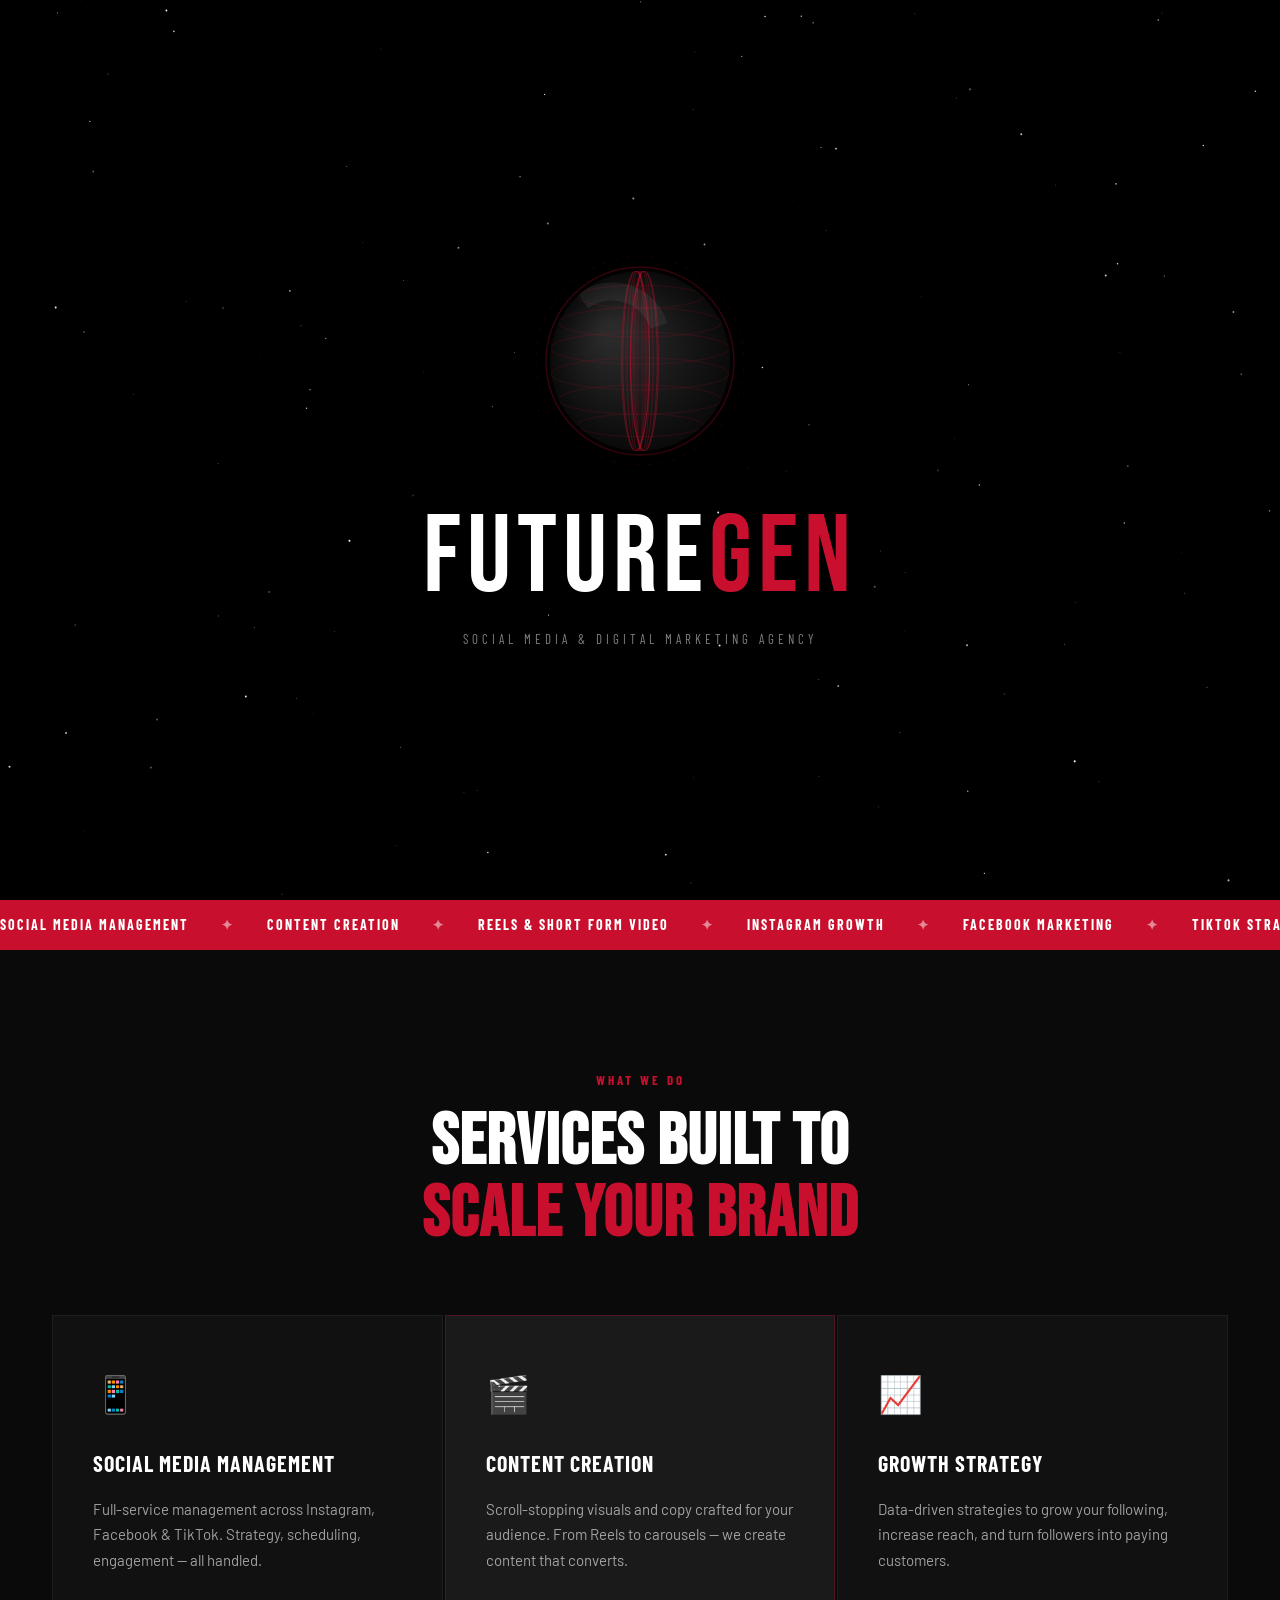
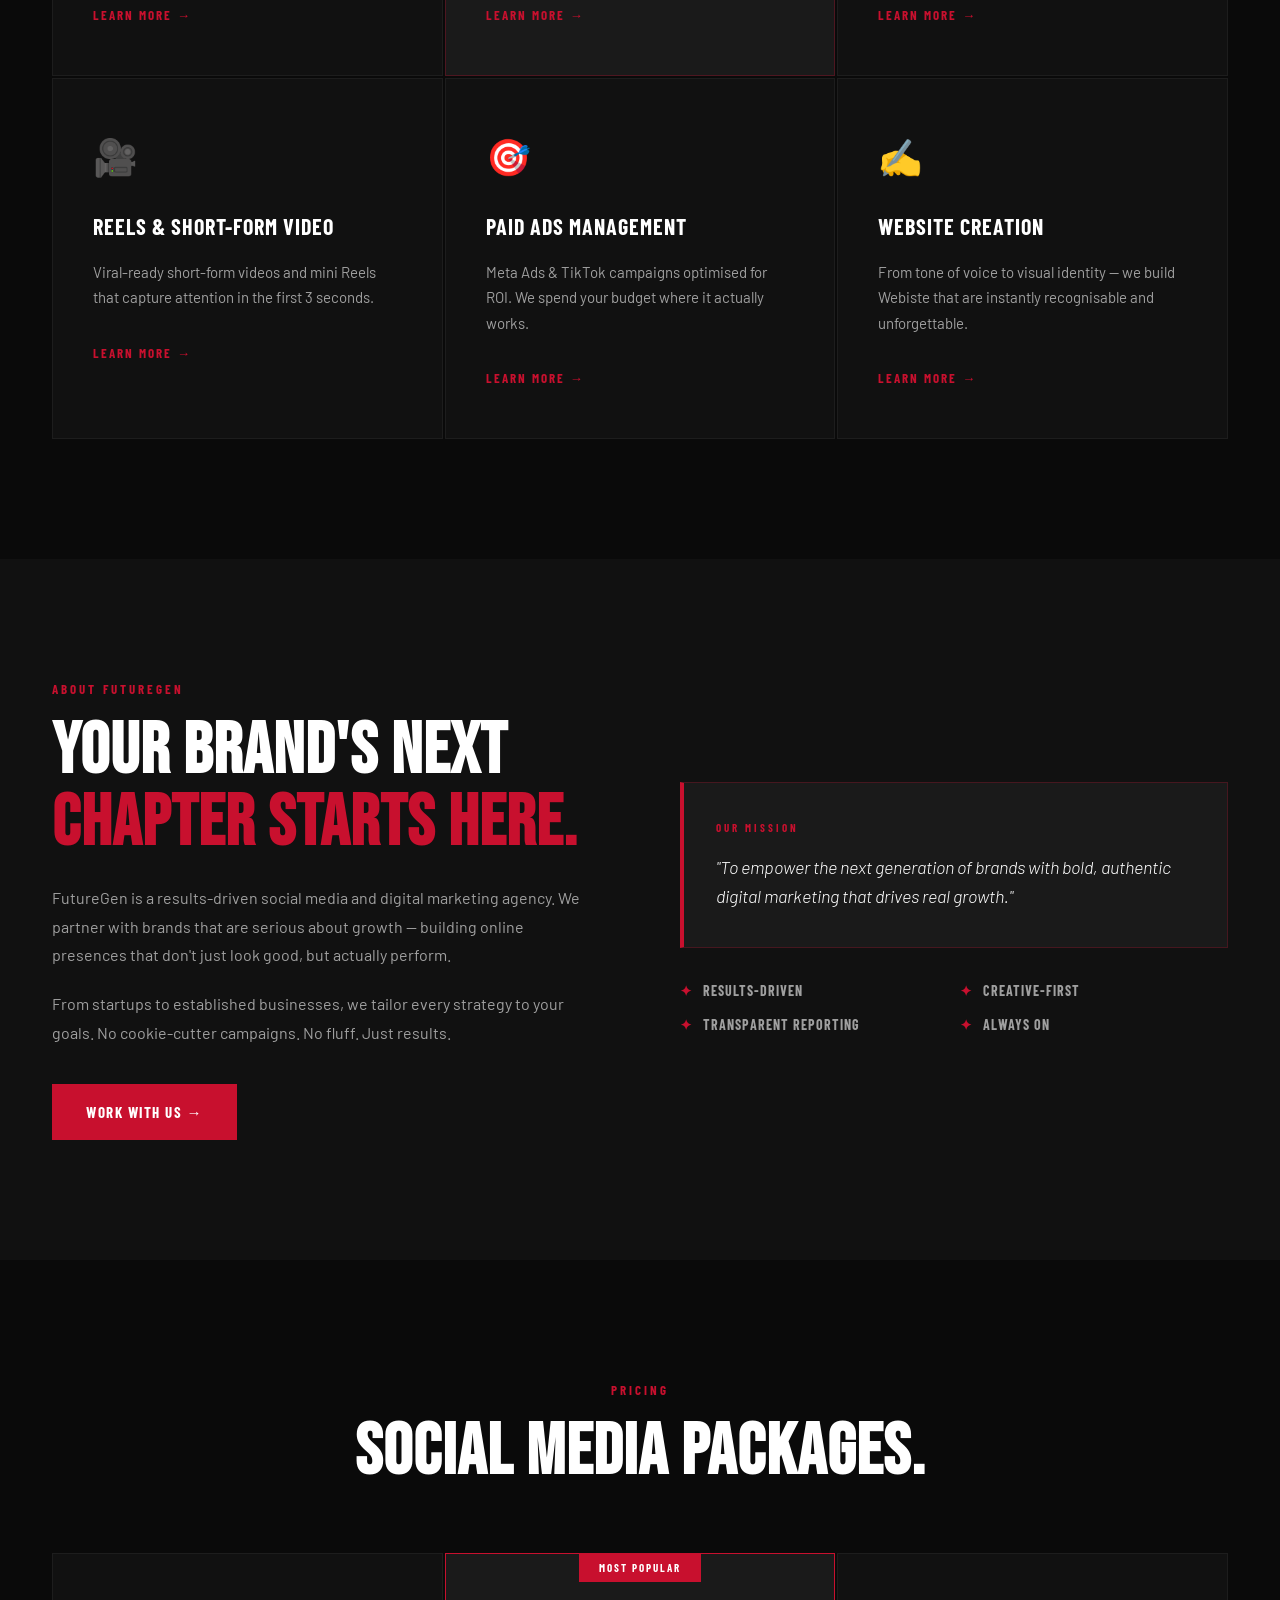
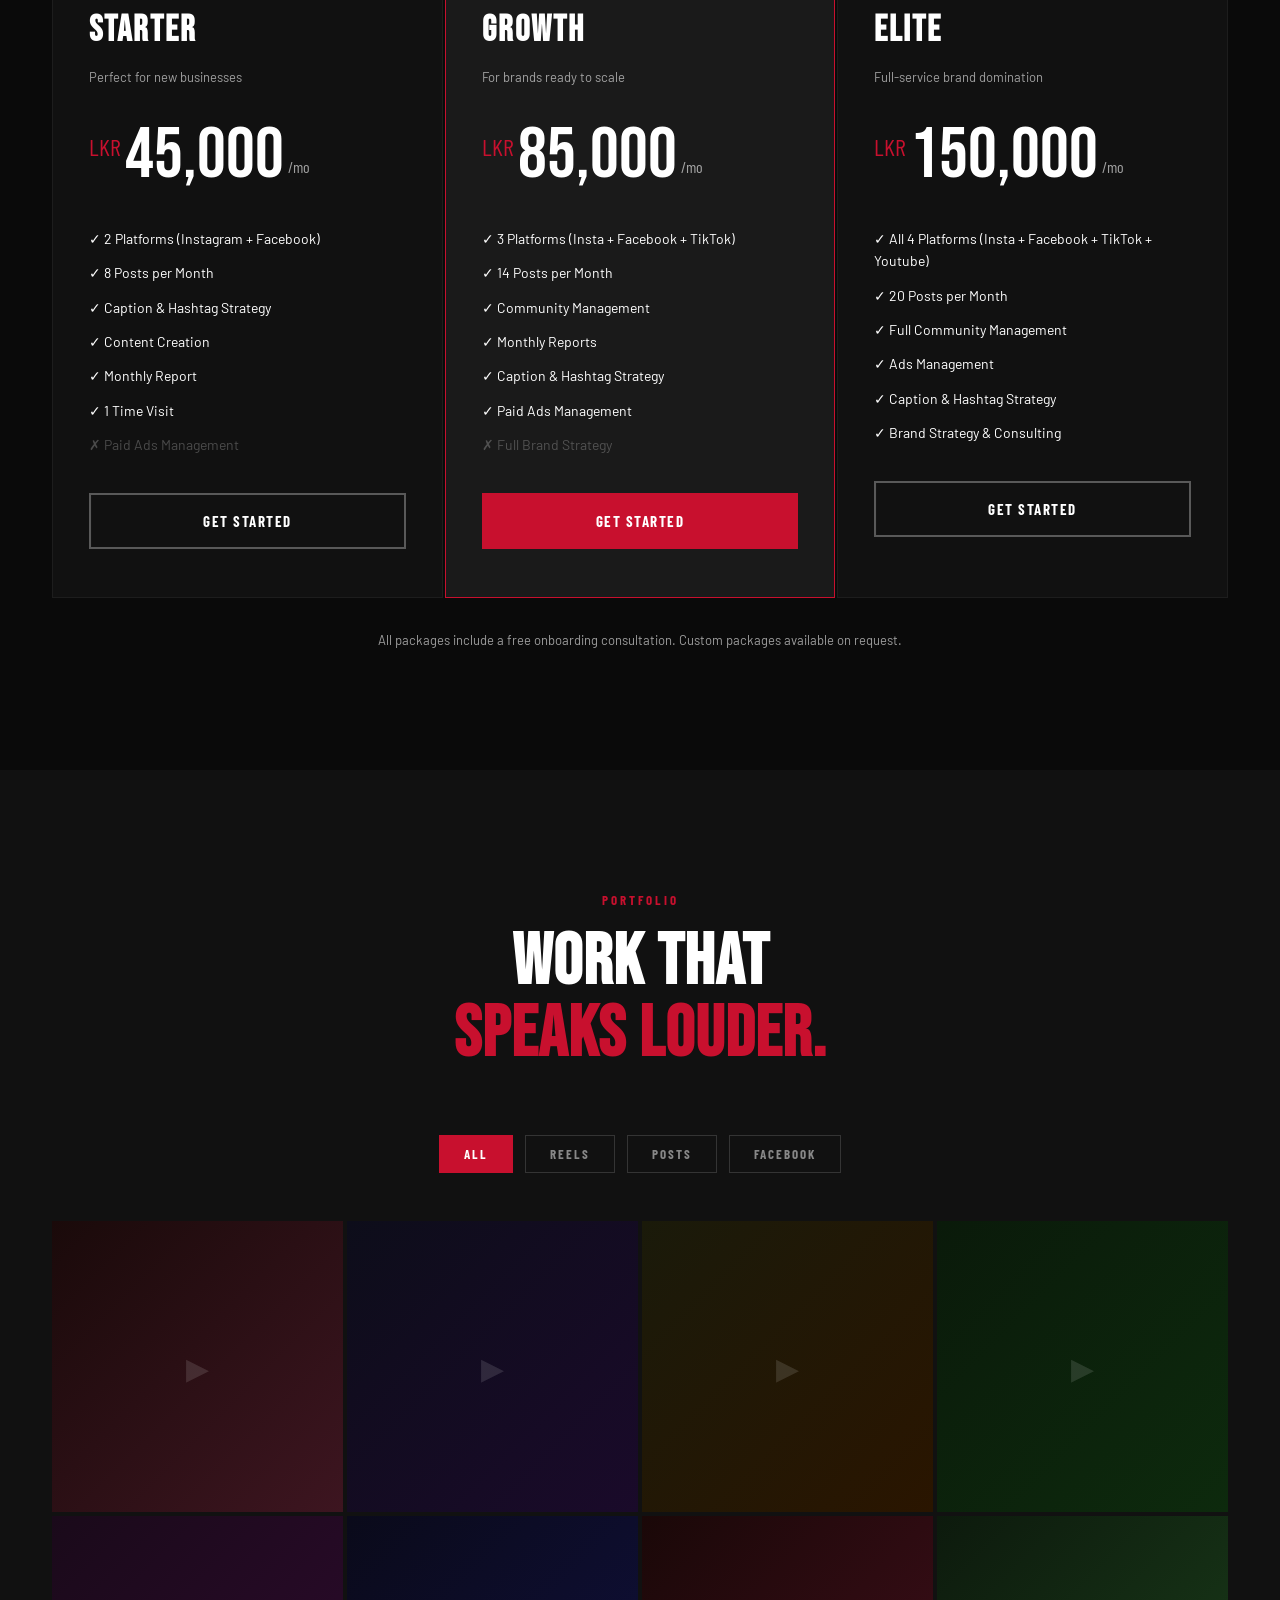
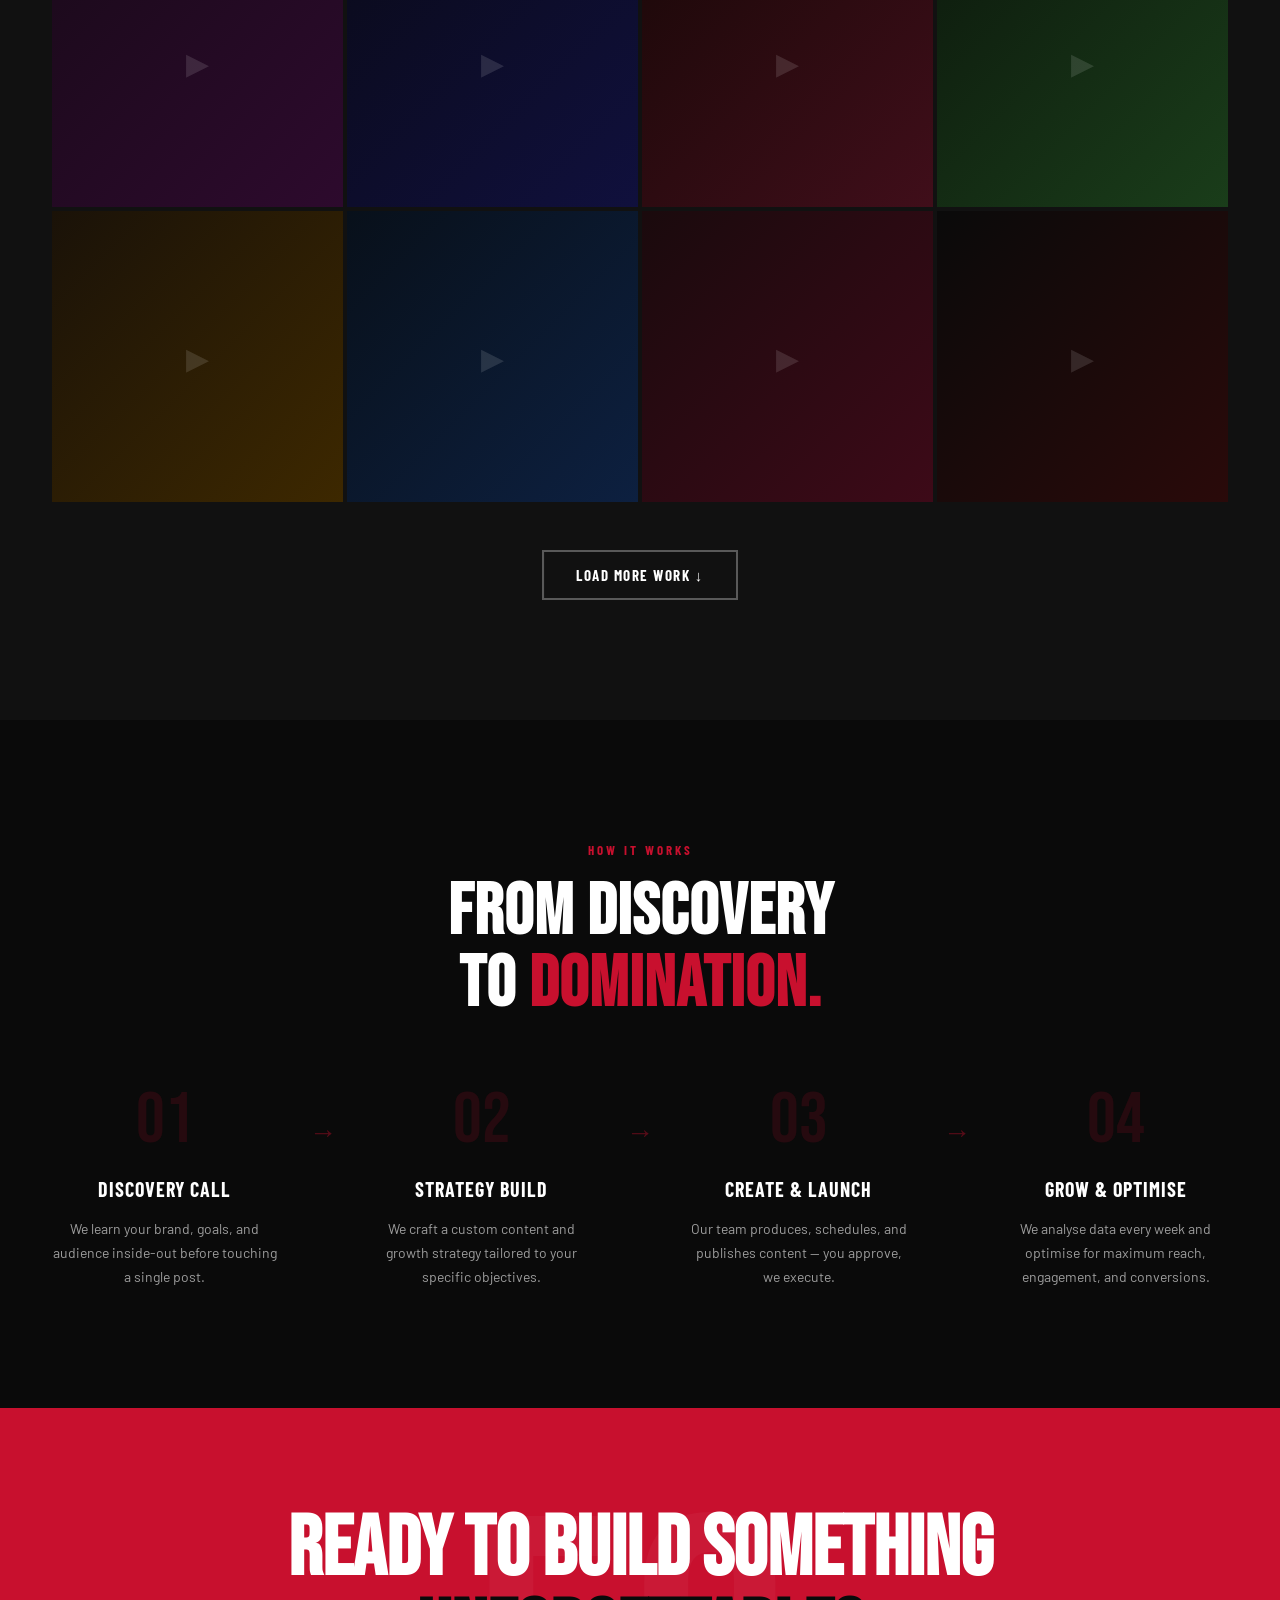
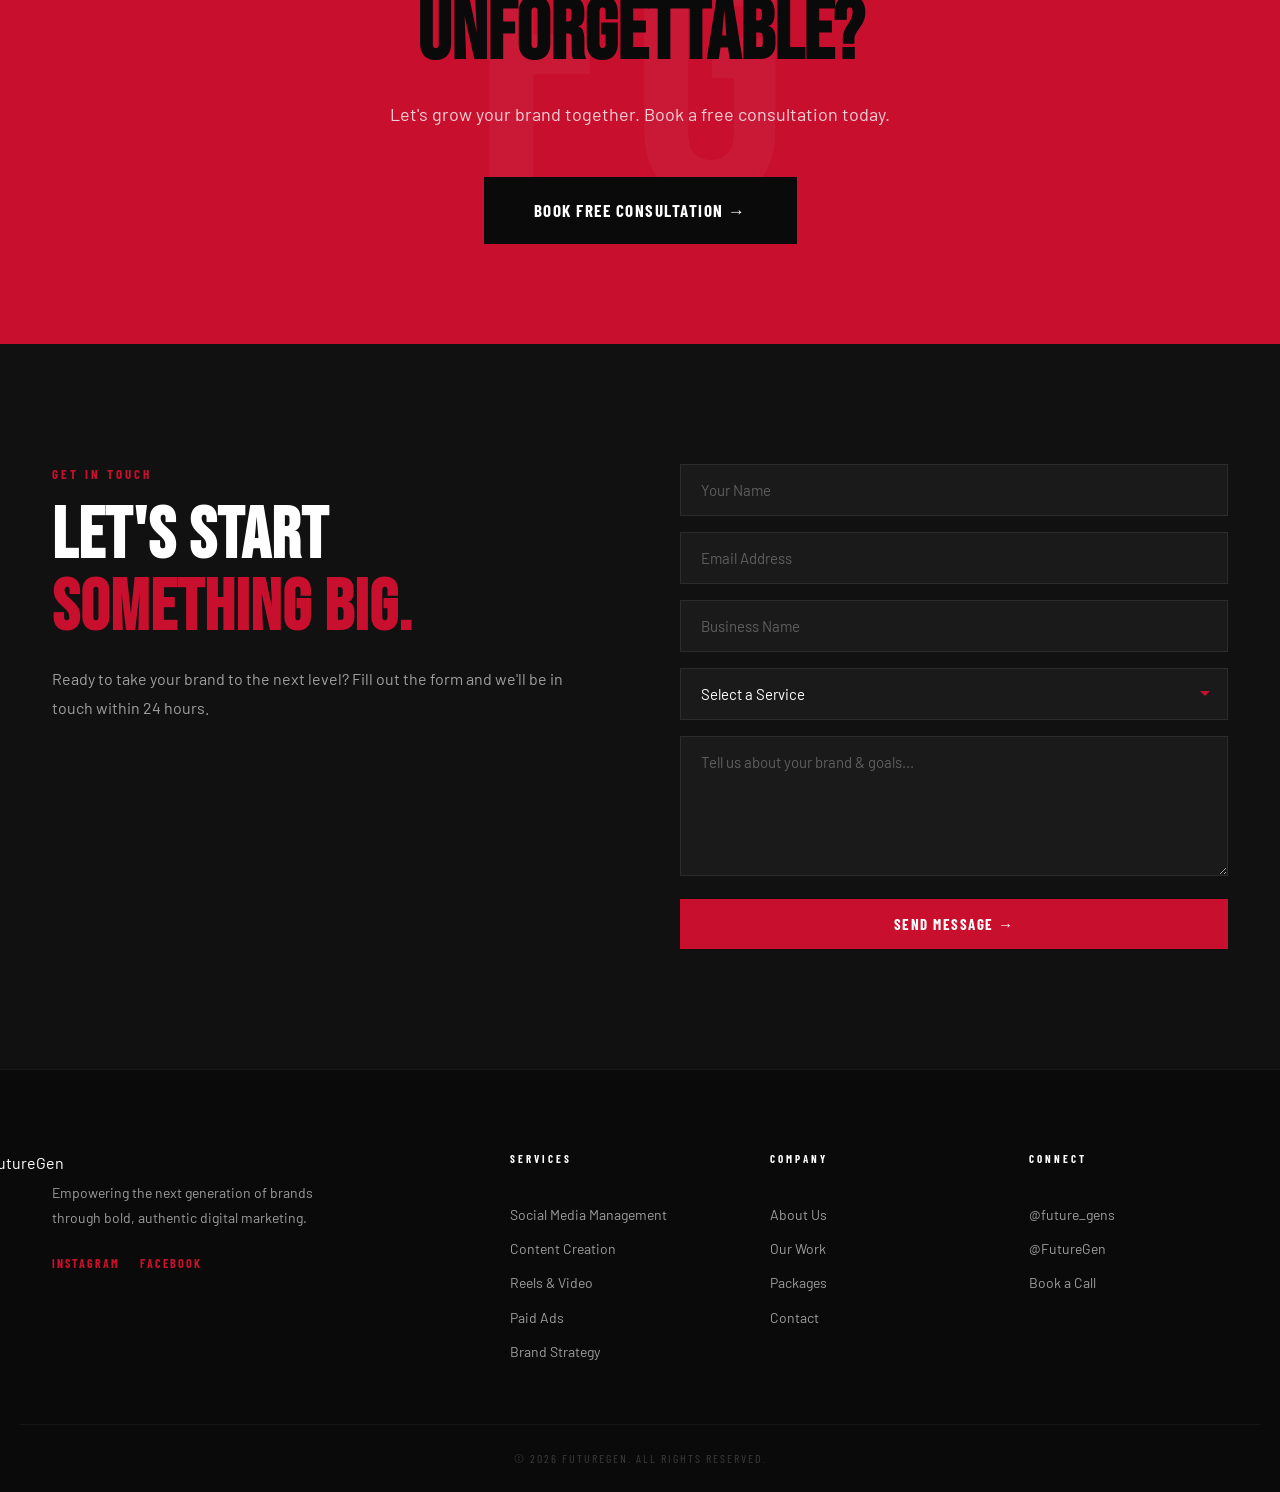
==== commit 79090417: "Update index.html" ====
--- a/index.html
+++ b/index.html
@@ -625,7 +625,7 @@
   <footer class="footer">
     <div class="container footer-inner">
       <div class="footer-brand">
-        <img src="images?/_future gen  posts (2).png" alt="FutureGen" class="footer-logo" />
+ <img src="images/_future_gen__posts__2_.png" alt="FutureGen" class="footer-logo" />
         <p>Empowering the next generation of brands through bold, authentic digital marketing.</p>
         <div class="footer-socials">
           <a href="https://www.instagram.com/future_gens" target="_blank">Instagram</a>
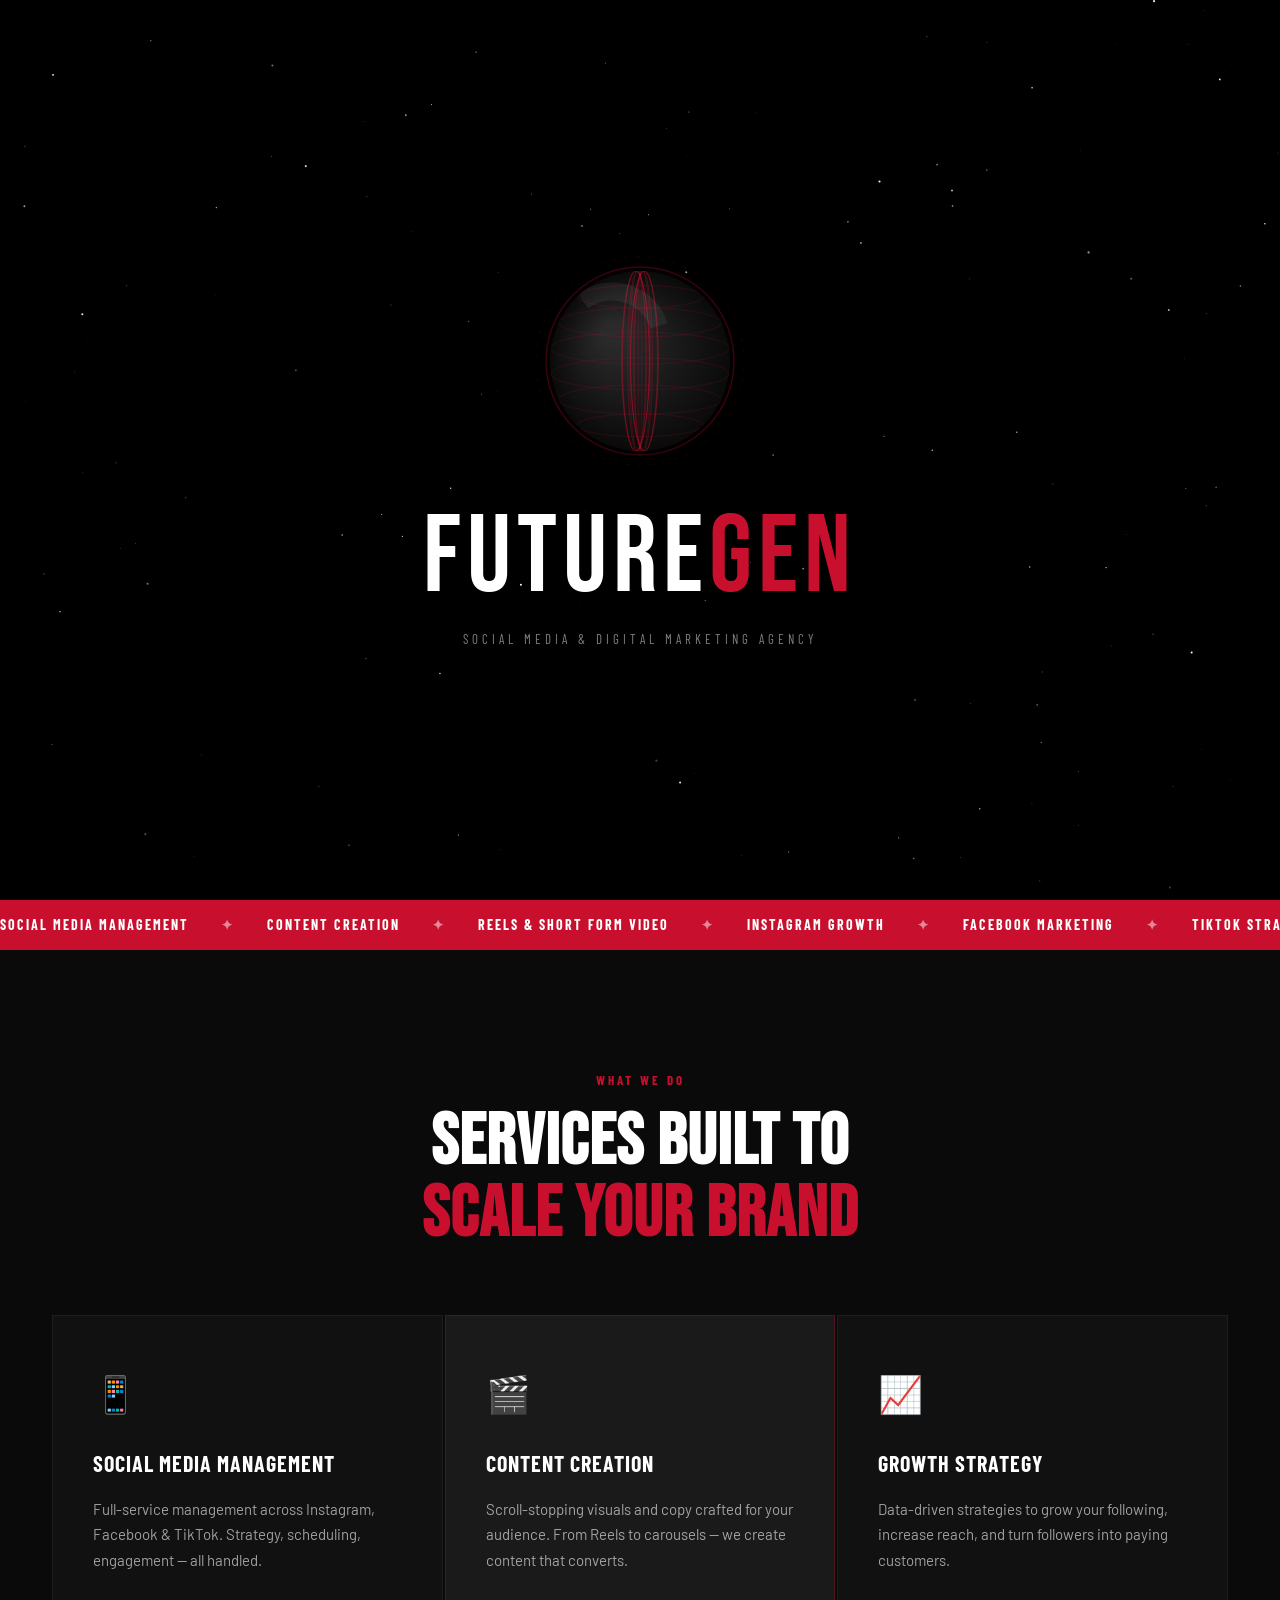
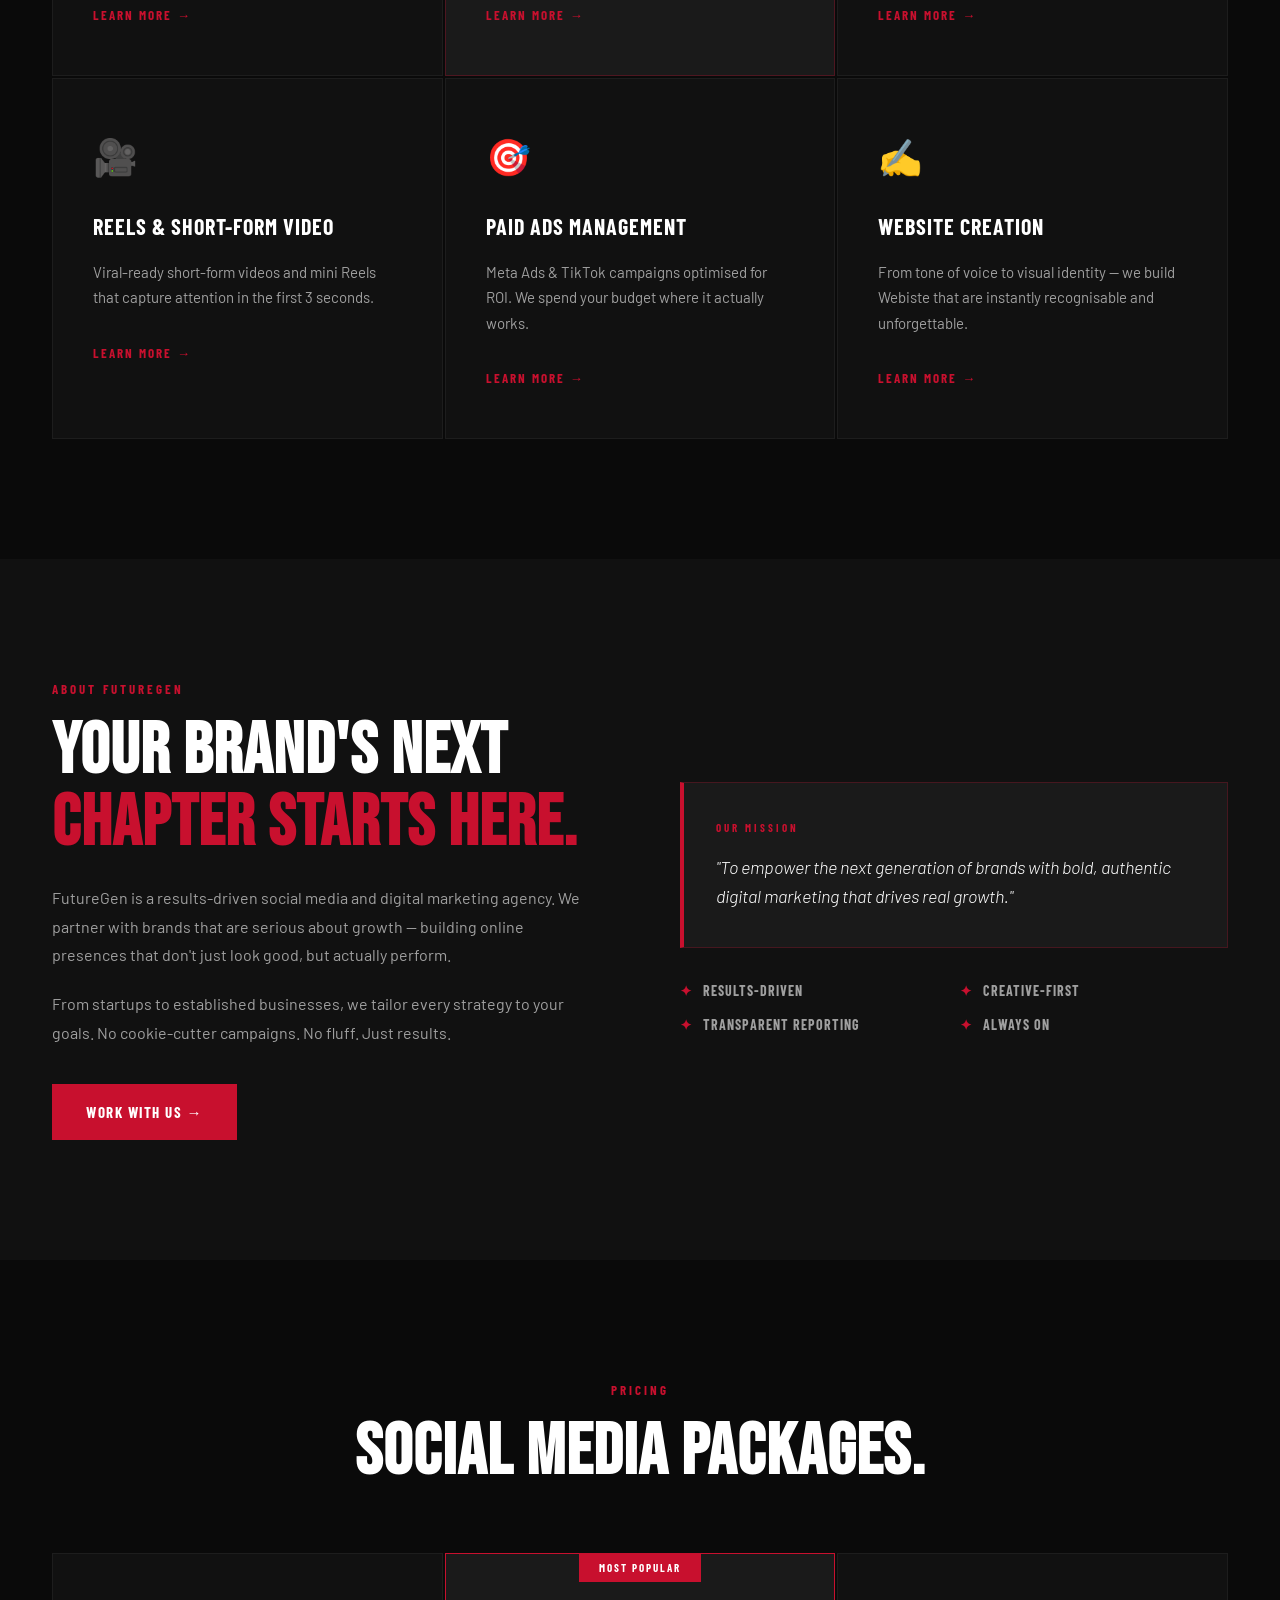
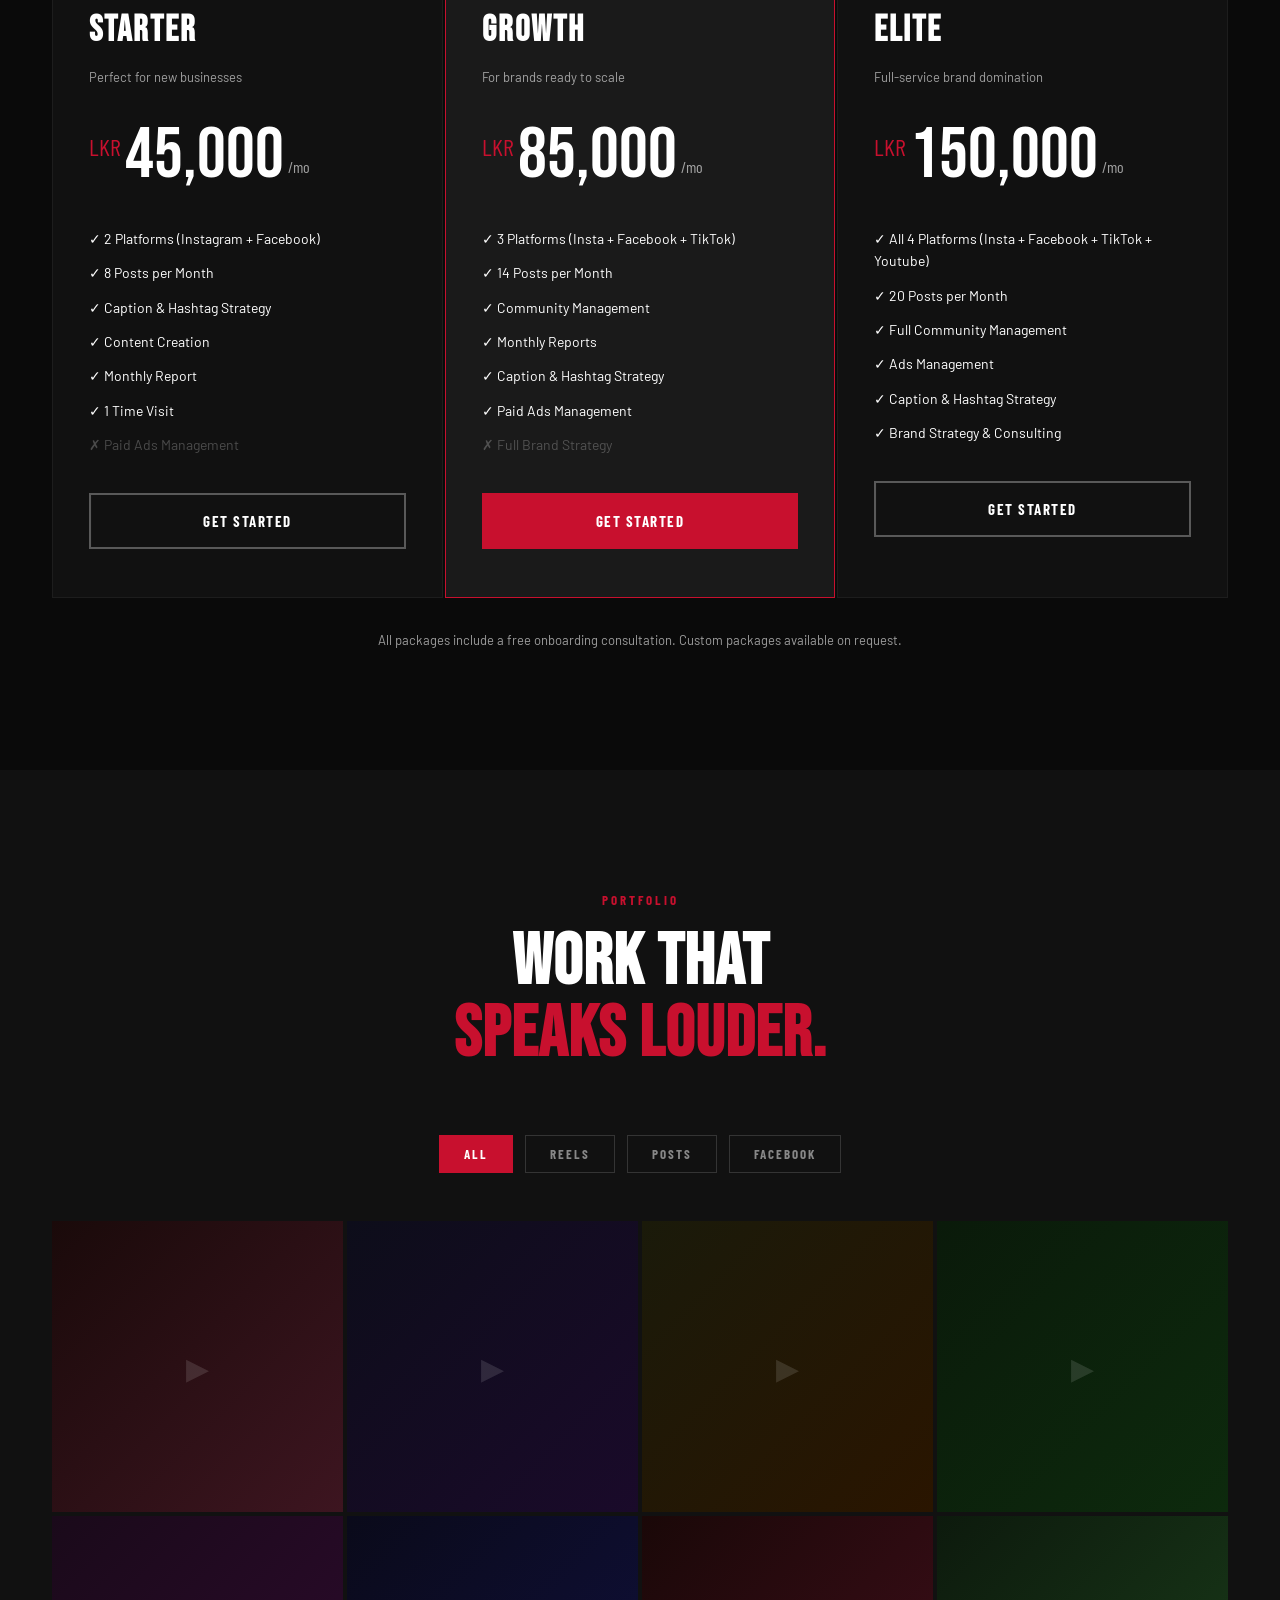
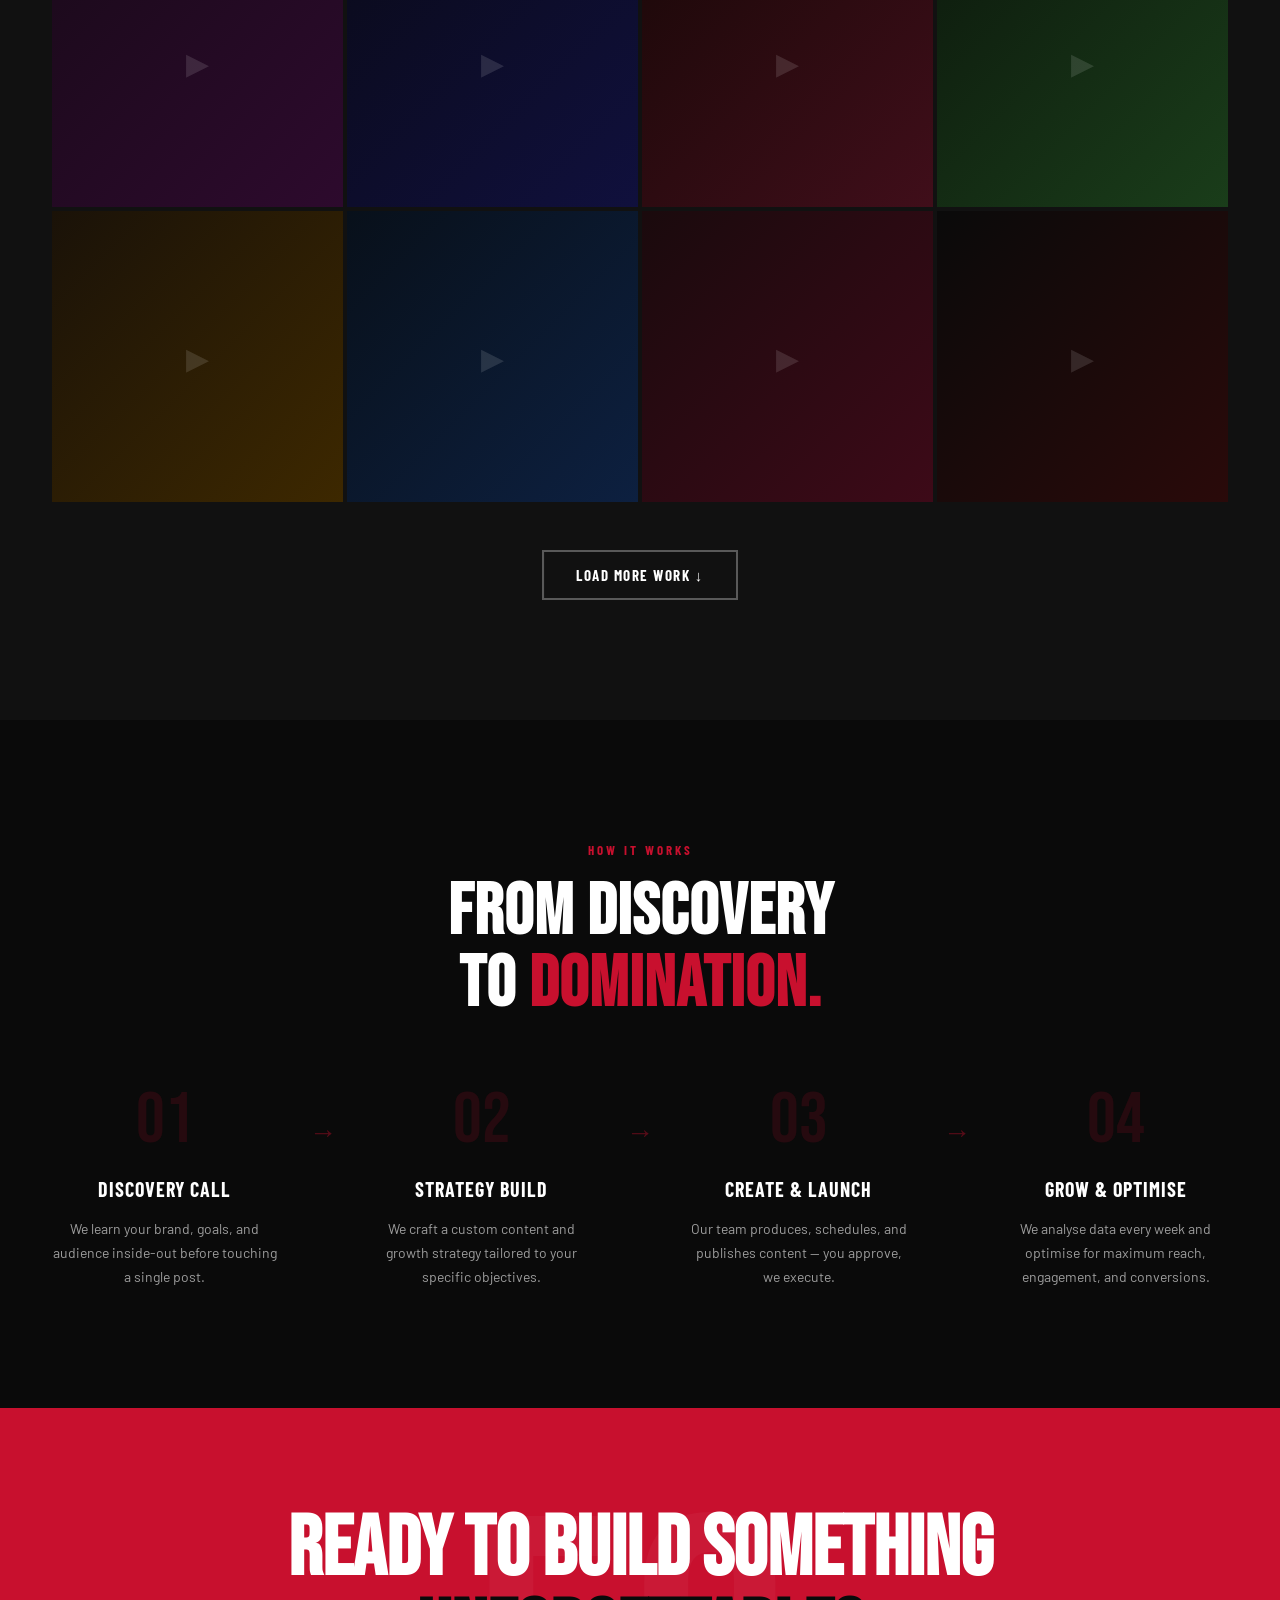
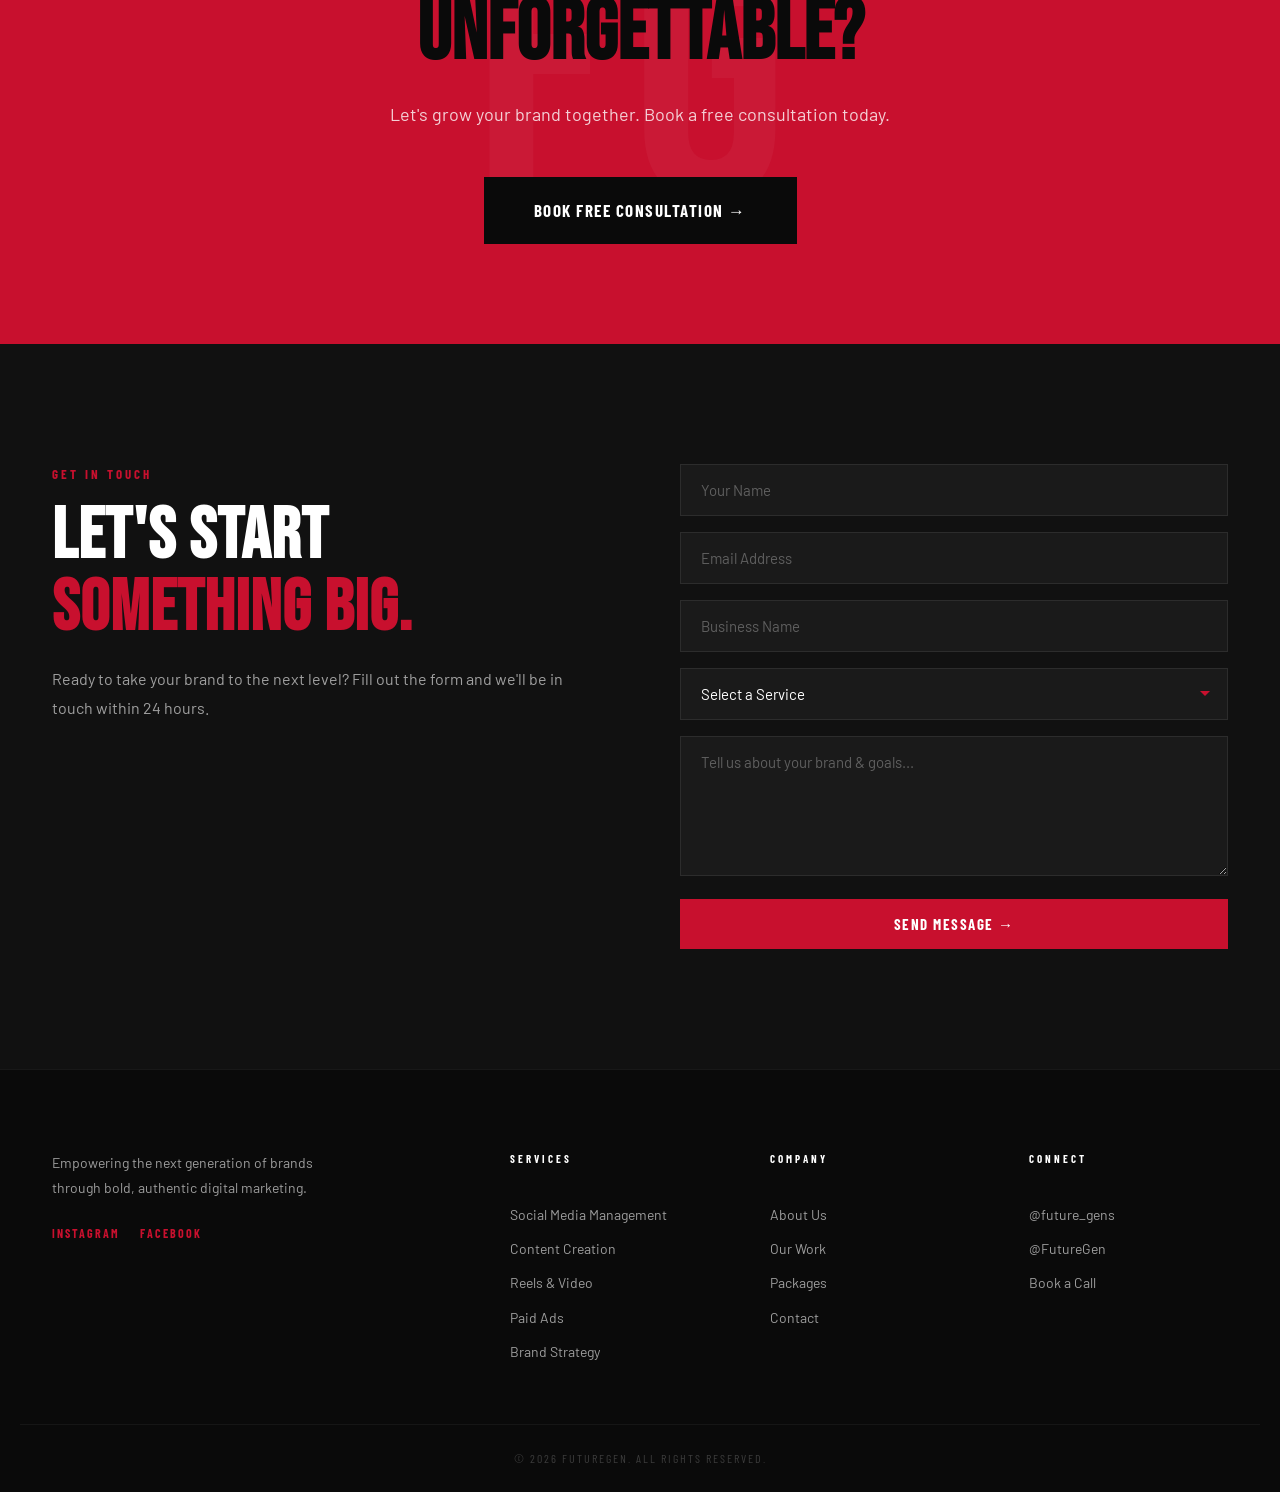
==== commit c140be55: "Update index.html" ====
--- a/index.html
+++ b/index.html
@@ -625,7 +625,7 @@
   <footer class="footer">
     <div class="container footer-inner">
       <div class="footer-brand">
- <img src="images/_future_gen__posts__2_.png" alt="FutureGen" class="footer-logo" />
+
         <p>Empowering the next generation of brands through bold, authentic digital marketing.</p>
         <div class="footer-socials">
           <a href="https://www.instagram.com/future_gens" target="_blank">Instagram</a>
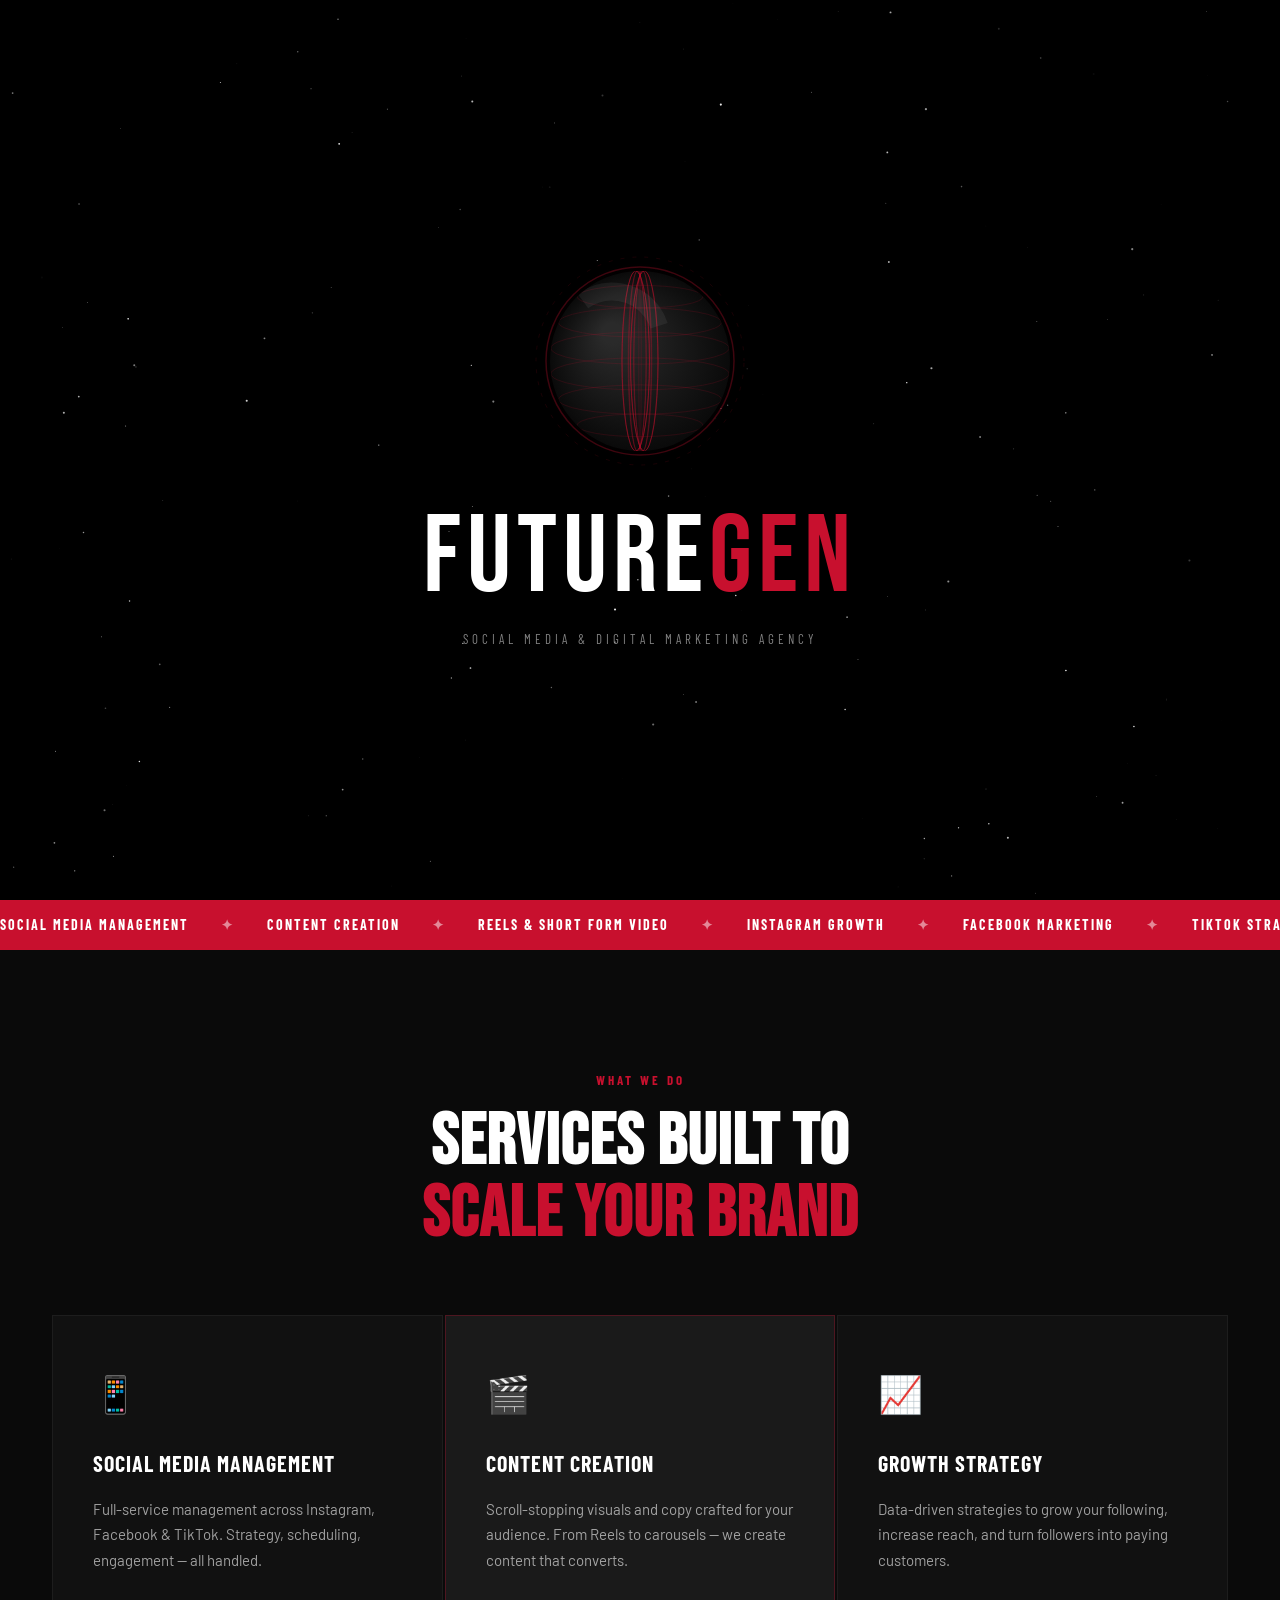
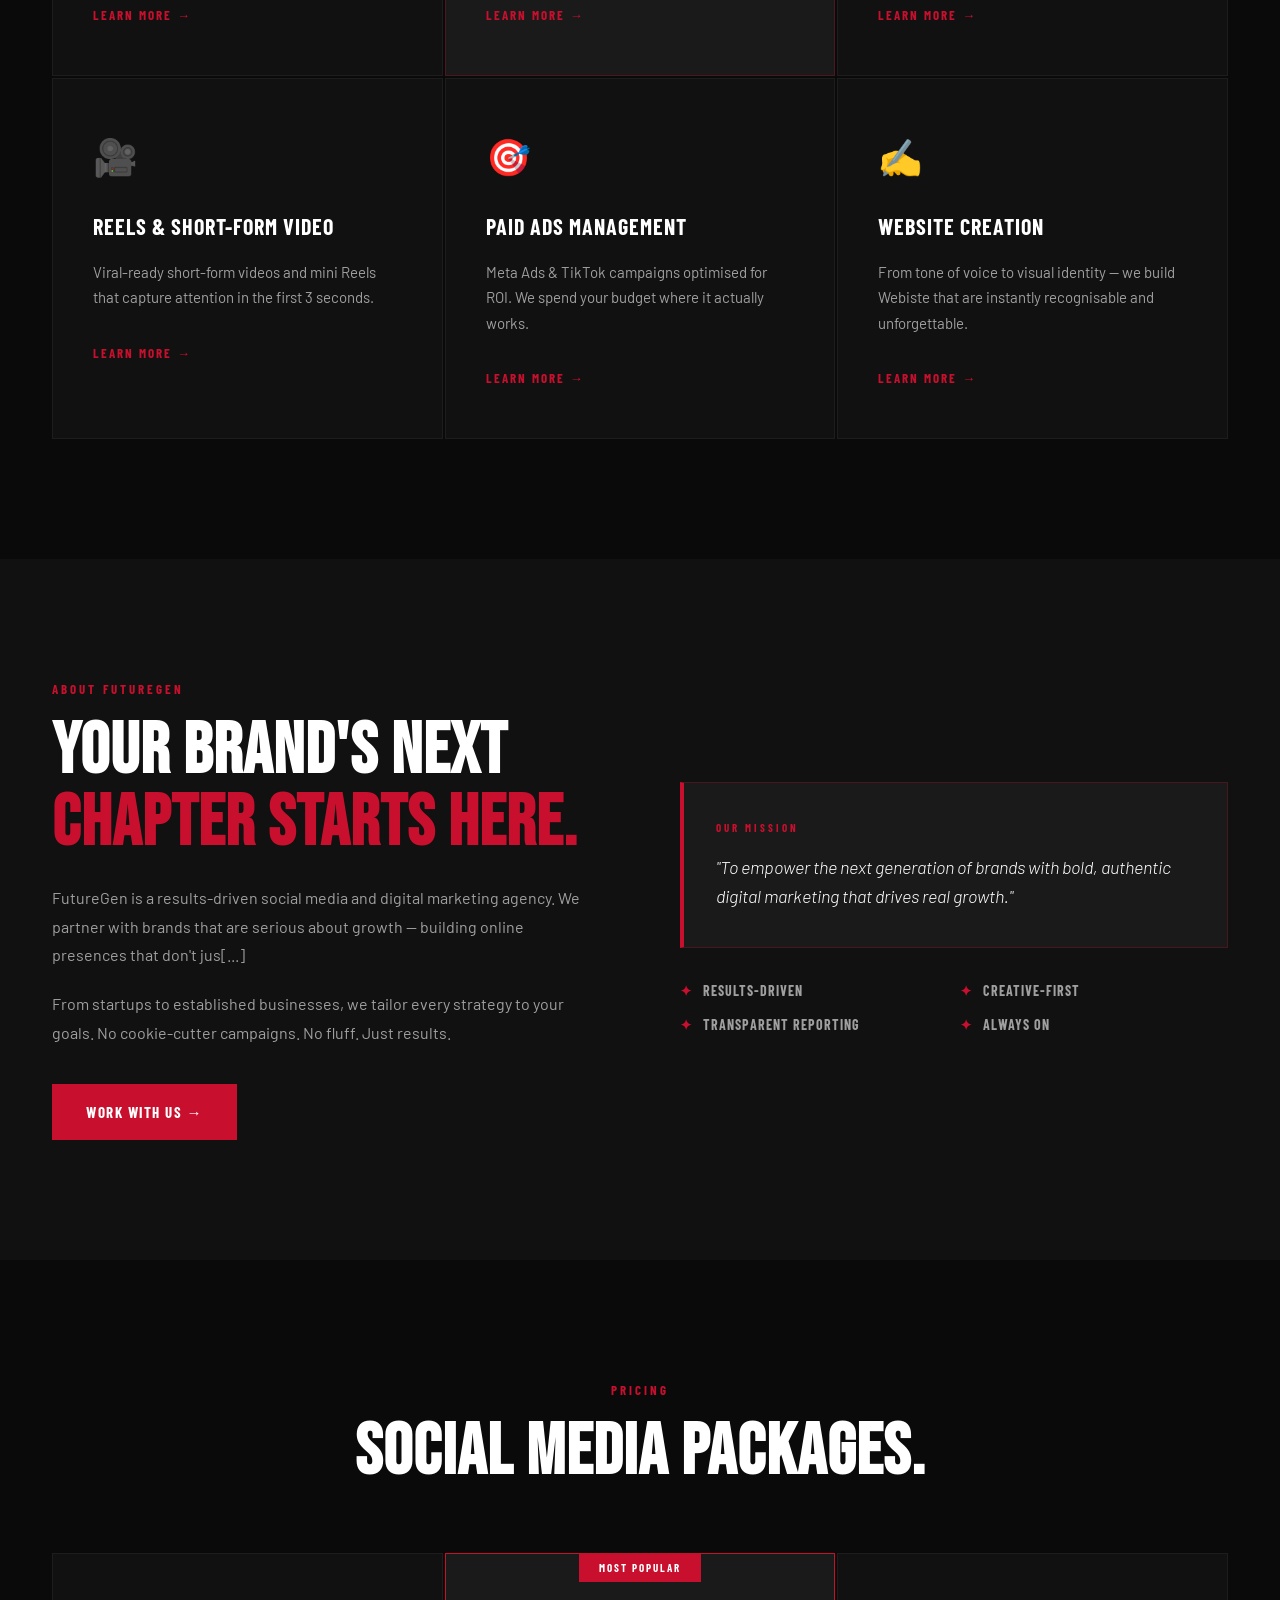
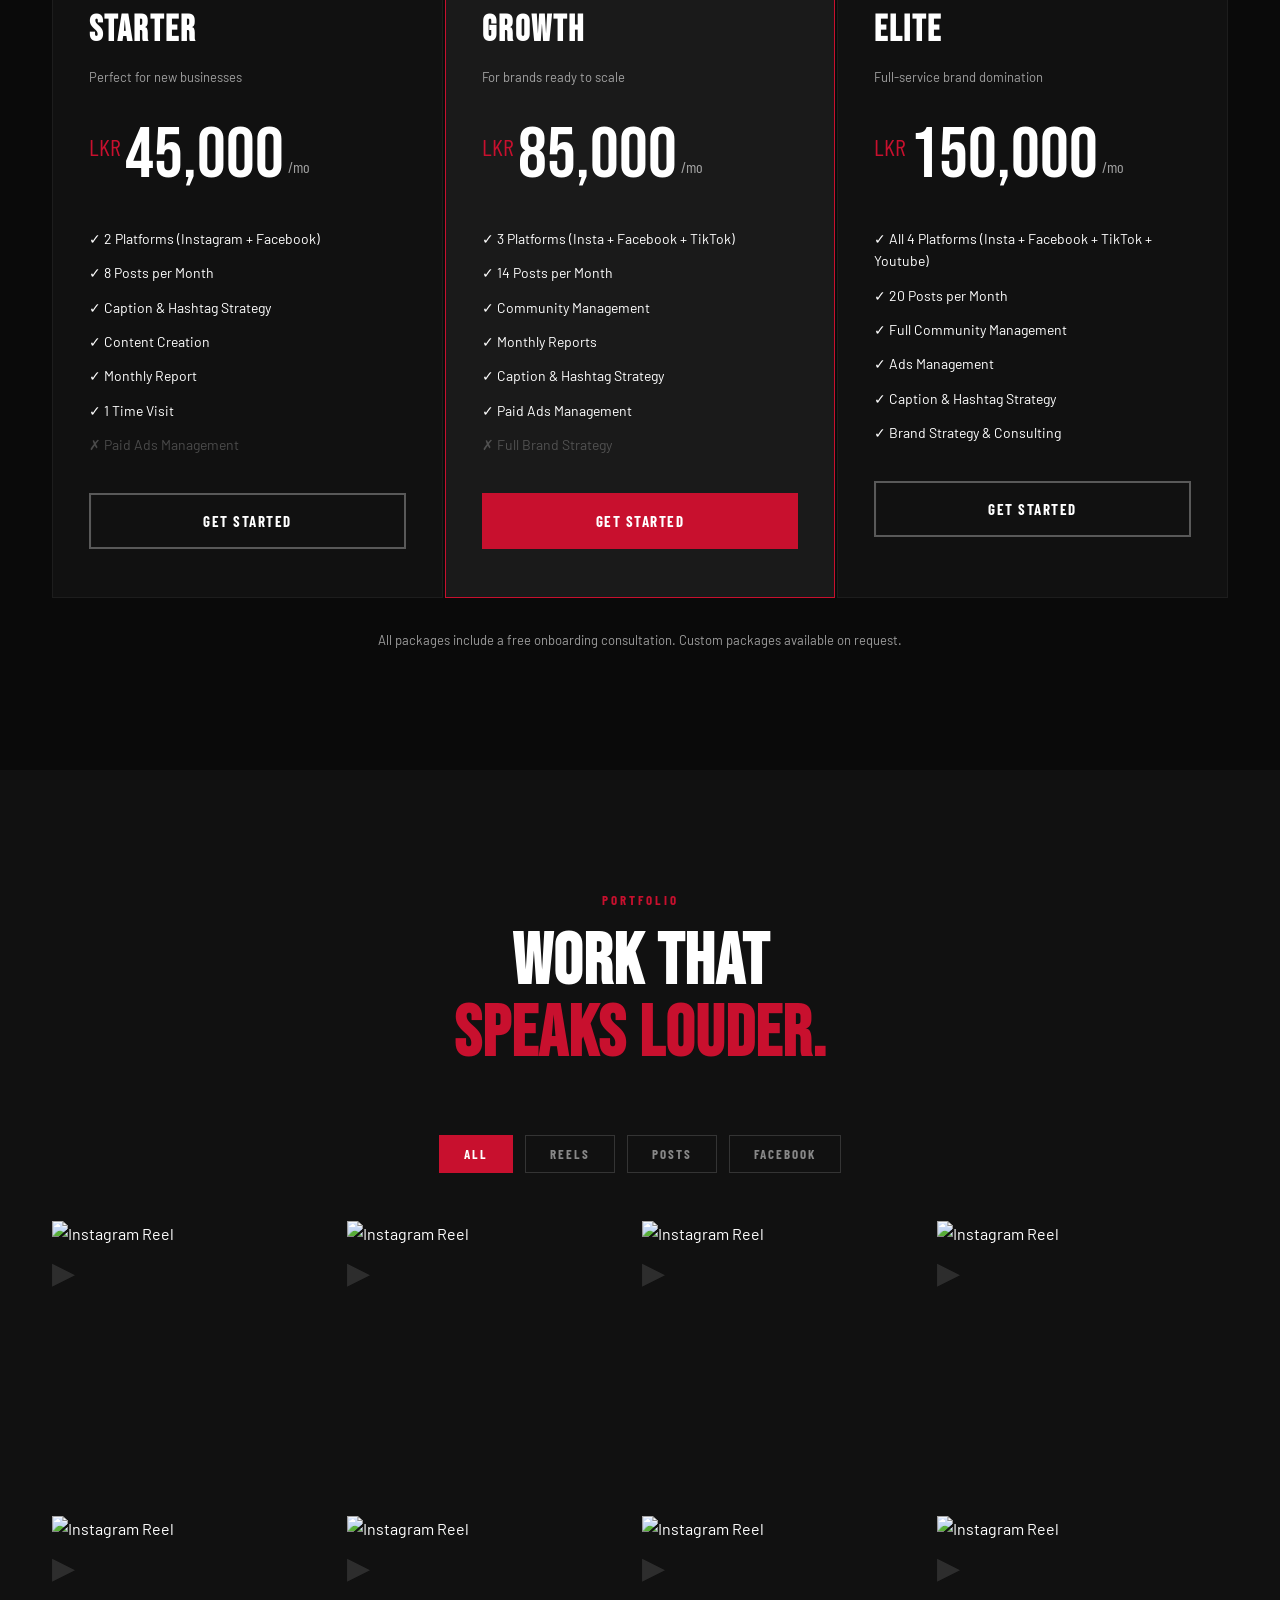
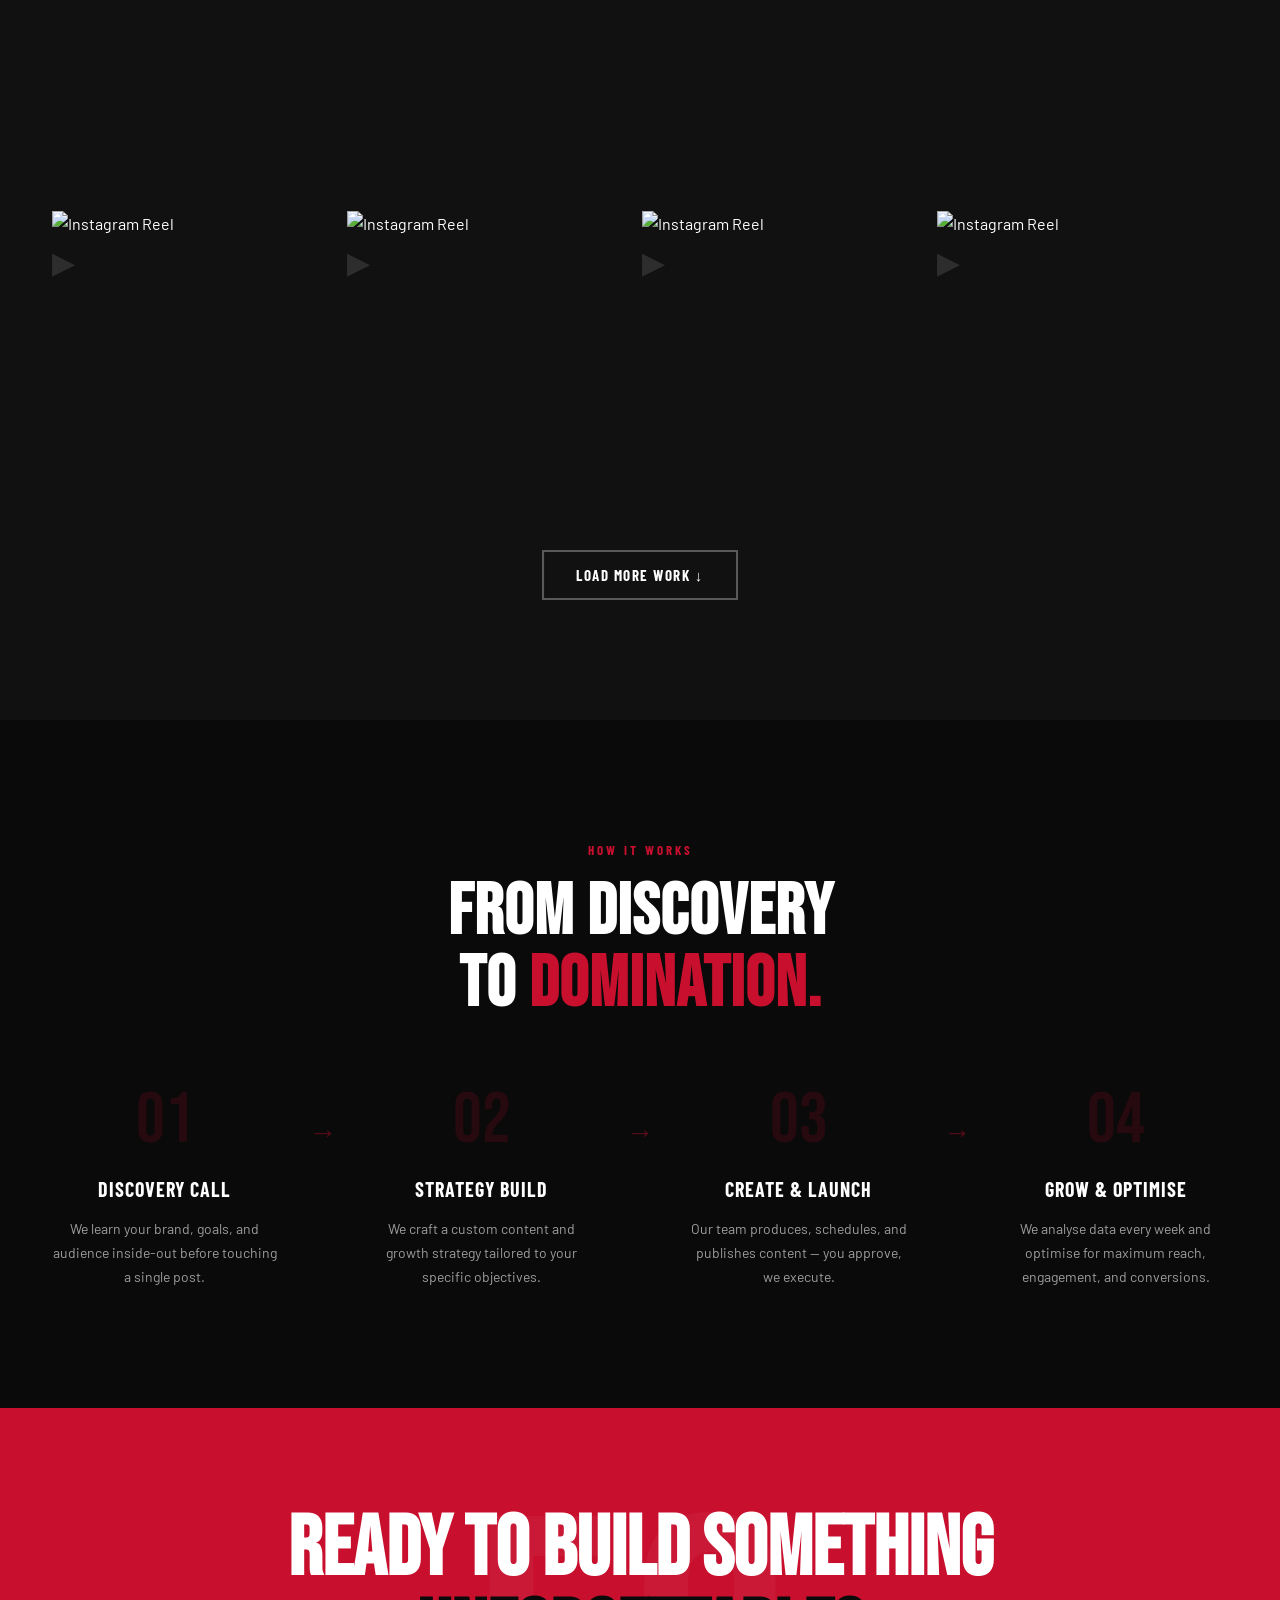
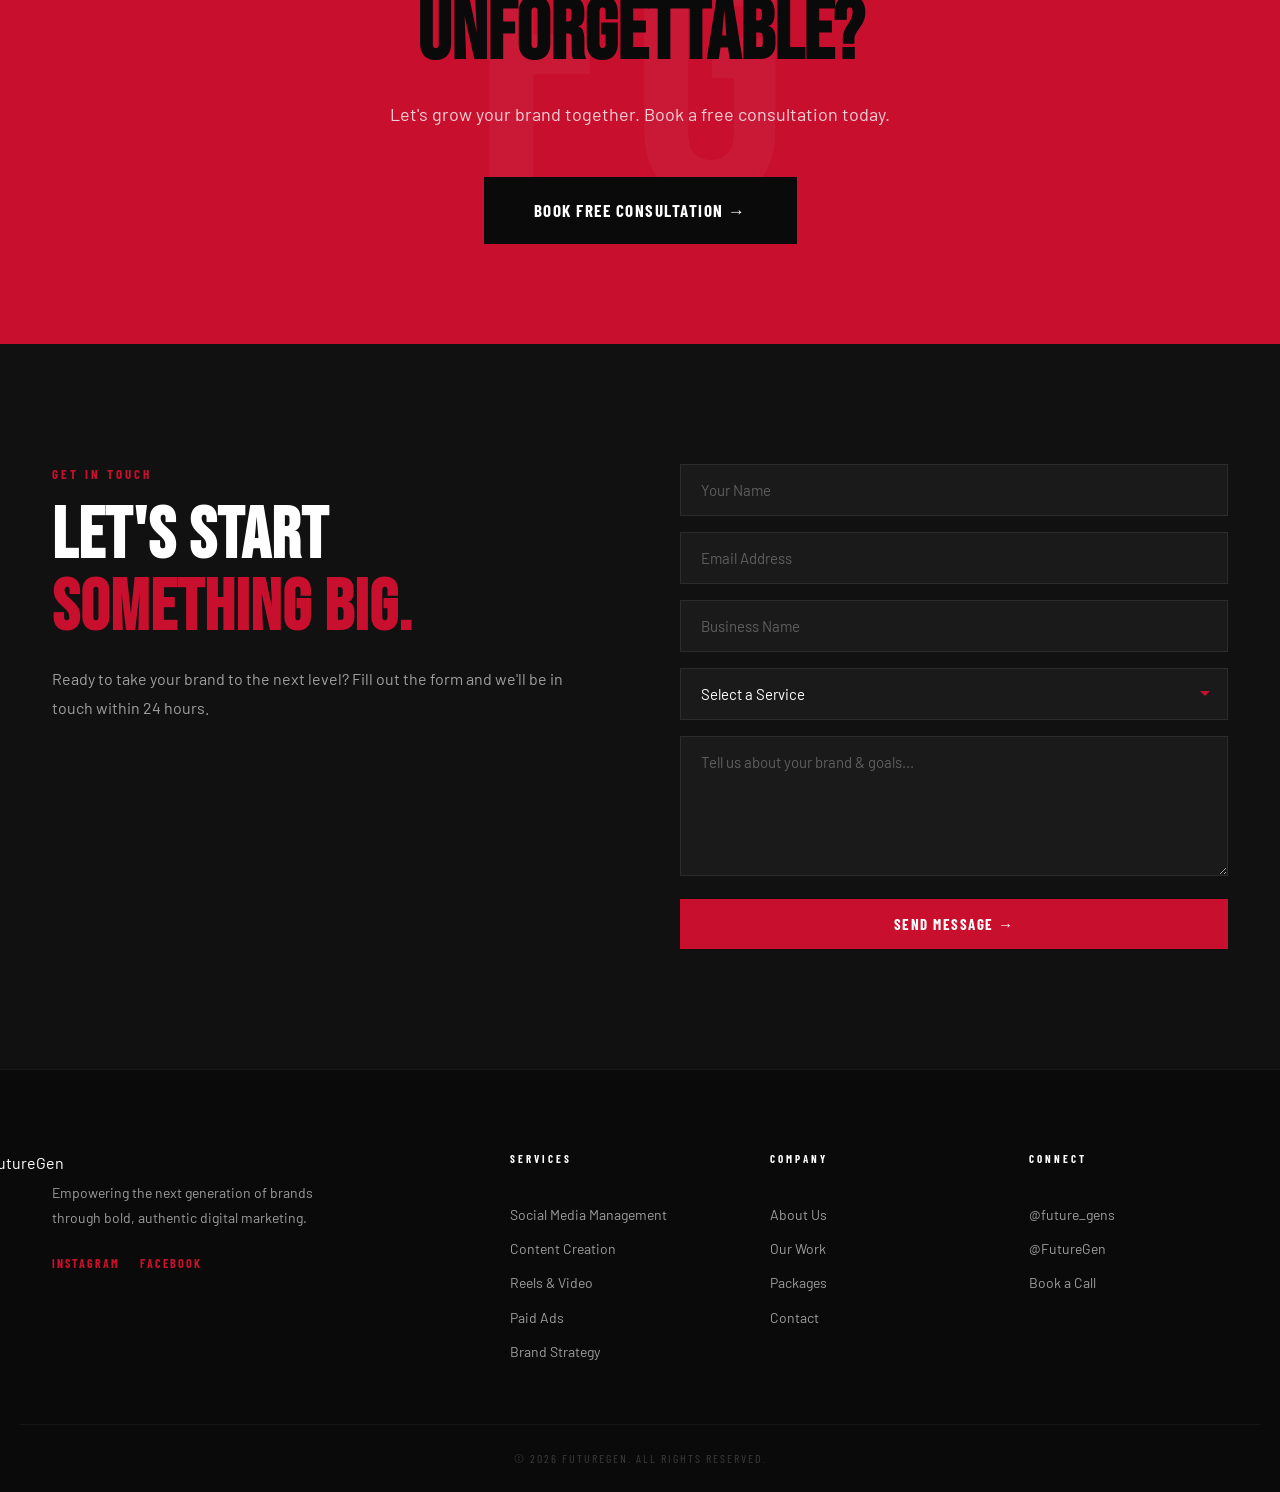
==== commit f03f2542: "Update portfolio grid to display Instagram images with proper image tags" ====
--- a/index.html
+++ b/index.html
@@ -162,7 +162,7 @@
       <div class="about-left">
         <p class="section-eyebrow">About FutureGen</p>
         <h2 class="section-title">Your Brand's Next<br /><span class="red">Chapter Starts Here.</span></h2>
-        <p class="about-text">FutureGen is a results-driven social media and digital marketing agency. We partner with brands that are serious about growth — building online presences that don't just look good, but actually perform.</p>
+        <p class="about-text">FutureGen is a results-driven social media and digital marketing agency. We partner with brands that are serious about growth — building online presences that don't jus[...]
         <p class="about-text">From startups to established businesses, we tailor every strategy to your goals. No cookie-cutter campaigns. No fluff. Just results.</p>
         <a href="#contact" class="btn btn-red">Work With Us →</a>
       </div>
@@ -282,234 +282,264 @@
 
       <div class="wi" data-type="reel" data-url="https://www.instagram.com/reel/C9h8whpI2ES/">
         <a href="https://www.instagram.com/reel/C9h8whpI2ES/?igsh=MWF1MWQzOTV5OW5ucA==" target="_blank" class="wi-inner">
-          <div class="wi-thumb wi-bg-1"><span class="wi-play">▶</span></div>
-          <div class="wi-overlay"><span class="work-tag">Reel</span><h4>Instagram Reel</h4><p class="wi-cta">View on Instagram ↗</p></div>
-          <div class="wi-thumb wi-bg-1">
-  <img src="images/_future gen  posts (2).png" alt="Instagram Reel">
-</div>
+          <img src="images/reel1.jpg" alt="Instagram Reel" class="wi-image">
+          <span class="wi-play">▶</span>
+          <div class="wi-overlay"><span class="work-tag">Reel</span><h4>Instagram Reel</h4><p class="wi-cta">View on Instagram ↗</p></div>
         </a>
       </div>
 
       <div class="wi" data-type="reel" data-url="https://www.instagram.com/reel/DTn6zUYETkL/">
         <a href="https://www.instagram.com/reel/DTn6zUYETkL/?igsh=dDd3cmRmYjM1M3R3" target="_blank" class="wi-inner">
-          <div class="wi-thumb wi-bg-2"><span class="wi-play">▶</span></div>
+          <img src="images/reel2.jpg" alt="Instagram Reel" class="wi-image">
+          <span class="wi-play">▶</span>
           <div class="wi-overlay"><span class="work-tag">Reel</span><h4>Instagram Reel</h4><p class="wi-cta">View on Instagram ↗</p></div>
         </a>
       </div>
 
       <div class="wi" data-type="reel" data-url="https://www.instagram.com/reel/DEPBdlItojY/">
         <a href="https://www.instagram.com/reel/DEPBdlItojY/?igsh=MWs1cXJxYWU2ZnRtYg==" target="_blank" class="wi-inner">
-          <div class="wi-thumb wi-bg-3"><span class="wi-play">▶</span></div>
+          <img src="images/reel3.jpg" alt="Instagram Reel" class="wi-image">
+          <span class="wi-play">▶</span>
           <div class="wi-overlay"><span class="work-tag">Reel</span><h4>Instagram Reel</h4><p class="wi-cta">View on Instagram ↗</p></div>
         </a>
       </div>
 
       <div class="wi" data-type="reel" data-url="https://www.instagram.com/reel/DEHf4yiNTd1/">
         <a href="https://www.instagram.com/reel/DEHf4yiNTd1/?igsh=bGY3d3pkd2l6Mmpq" target="_blank" class="wi-inner">
-          <div class="wi-thumb wi-bg-4"><span class="wi-play">▶</span></div>
+          <img src="images/reel4.jpg" alt="Instagram Reel" class="wi-image">
+          <span class="wi-play">▶</span>
           <div class="wi-overlay"><span class="work-tag">Reel</span><h4>Instagram Reel</h4><p class="wi-cta">View on Instagram ↗</p></div>
         </a>
       </div>
 
       <div class="wi" data-type="reel" data-url="https://www.instagram.com/reel/DEEuwURJbtC/">
         <a href="https://www.instagram.com/reel/DEEuwURJbtC/?igsh=cDE3bnV0M3JjYzk=" target="_blank" class="wi-inner">
-          <div class="wi-thumb wi-bg-5"><span class="wi-play">▶</span></div>
+          <img src="images/reel5.jpg" alt="Instagram Reel" class="wi-image">
+          <span class="wi-play">▶</span>
           <div class="wi-overlay"><span class="work-tag">Reel</span><h4>Instagram Reel</h4><p class="wi-cta">View on Instagram ↗</p></div>
         </a>
       </div>
 
       <div class="wi" data-type="reel" data-url="https://www.instagram.com/reel/DHLg0JFynKd/">
         <a href="https://www.instagram.com/reel/DHLg0JFynKd/?igsh=MXNzb2gyOGExZ2xqZA==" target="_blank" class="wi-inner">
-          <div class="wi-thumb wi-bg-6"><span class="wi-play">▶</span></div>
+          <img src="images/reel6.jpg" alt="Instagram Reel" class="wi-image">
+          <span class="wi-play">▶</span>
           <div class="wi-overlay"><span class="work-tag">Reel</span><h4>Instagram Reel</h4><p class="wi-cta">View on Instagram ↗</p></div>
         </a>
       </div>
 
       <div class="wi" data-type="reel" data-url="https://www.instagram.com/reel/DG25OkDyvgH/">
         <a href="https://www.instagram.com/reel/DG25OkDyvgH/?igsh=cnlkbHB0dWoxbjd3" target="_blank" class="wi-inner">
-          <div class="wi-thumb wi-bg-7"><span class="wi-play">▶</span></div>
+          <img src="images/reel7.jpg" alt="Instagram Reel" class="wi-image">
+          <span class="wi-play">▶</span>
           <div class="wi-overlay"><span class="work-tag">Reel</span><h4>Instagram Reel</h4><p class="wi-cta">View on Instagram ↗</p></div>
         </a>
       </div>
 
       <div class="wi" data-type="reel" data-url="https://www.instagram.com/reel/DGLKVBsSpGK/">
         <a href="https://www.instagram.com/reel/DGLKVBsSpGK/?igsh=bnI5N3ZqY3RjMzNs" target="_blank" class="wi-inner">
-          <div class="wi-thumb wi-bg-8"><span class="wi-play">▶</span></div>
+          <img src="images/reel8.jpg" alt="Instagram Reel" class="wi-image">
+          <span class="wi-play">▶</span>
           <div class="wi-overlay"><span class="work-tag">Reel</span><h4>Instagram Reel</h4><p class="wi-cta">View on Instagram ↗</p></div>
         </a>
       </div>
 
       <div class="wi" data-type="reel" data-url="https://www.instagram.com/reel/DF5VsQvywC8/">
         <a href="https://www.instagram.com/reel/DF5VsQvywC8/?igsh=MWV0cXY1MWE3ZXJkOA==" target="_blank" class="wi-inner">
-          <div class="wi-thumb wi-bg-9"><span class="wi-play">▶</span></div>
+          <img src="images/reel9.jpg" alt="Instagram Reel" class="wi-image">
+          <span class="wi-play">▶</span>
           <div class="wi-overlay"><span class="work-tag">Reel</span><h4>Instagram Reel</h4><p class="wi-cta">View on Instagram ↗</p></div>
         </a>
       </div>
 
       <div class="wi" data-type="reel" data-url="https://www.instagram.com/reel/C9ZRUH7JXrM/">
         <a href="https://www.instagram.com/reel/C9ZRUH7JXrM/?igsh=enRybDJ5dTJldnN5" target="_blank" class="wi-inner">
-          <div class="wi-thumb wi-bg-10"><span class="wi-play">▶</span></div>
+          <img src="images/reel10.jpg" alt="Instagram Reel" class="wi-image">
+          <span class="wi-play">▶</span>
           <div class="wi-overlay"><span class="work-tag">Reel</span><h4>Instagram Reel</h4><p class="wi-cta">View on Instagram ↗</p></div>
         </a>
       </div>
 
       <div class="wi" data-type="reel" data-url="https://www.instagram.com/reel/DA80-shS84m/">
         <a href="https://www.instagram.com/reel/DA80-shS84m/?igsh=MXN2cmR1bHcyMzg4OQ==" target="_blank" class="wi-inner">
-          <div class="wi-thumb wi-bg-11"><span class="wi-play">▶</span></div>
+          <img src="images/reel11.jpg" alt="Instagram Reel" class="wi-image">
+          <span class="wi-play">▶</span>
           <div class="wi-overlay"><span class="work-tag">Reel</span><h4>Instagram Reel</h4><p class="wi-cta">View on Instagram ↗</p></div>
         </a>
       </div>
 
       <div class="wi" data-type="reel" data-url="https://www.instagram.com/reel/C_5psUtomtu/">
         <a href="https://www.instagram.com/reel/C_5psUtomtu/?igsh=amVkZ2lwYmt4NjR2" target="_blank" class="wi-inner">
-          <div class="wi-thumb wi-bg-12"><span class="wi-play">▶</span></div>
+          <img src="images/reel12.jpg" alt="Instagram Reel" class="wi-image">
+          <span class="wi-play">▶</span>
           <div class="wi-overlay"><span class="work-tag">Reel</span><h4>Instagram Reel</h4><p class="wi-cta">View on Instagram ↗</p></div>
         </a>
       </div>
 
       <div class="wi" data-type="post" data-url="https://www.instagram.com/p/C9nAP1OpLyC/">
         <a href="https://www.instagram.com/p/C9nAP1OpLyC/?igsh=MW8wYTQyeGcyejc1dA==" target="_blank" class="wi-inner">
-          <div class="wi-thumb wi-bg-13"><span class="wi-play">◼</span></div>
+          <img src="images/post1.jpg" alt="Instagram Post" class="wi-image">
+          <span class="wi-play">◼</span>
           <div class="wi-overlay"><span class="work-tag">Post</span><h4>Instagram Post</h4><p class="wi-cta">View on Instagram ↗</p></div>
         </a>
       </div>
 
       <div class="wi" data-type="post" data-url="https://www.instagram.com/p/C-8O4GvNSHN/">
         <a href="https://www.instagram.com/p/C-8O4GvNSHN/?igsh=ejd0ejlrNjBybDM5" target="_blank" class="wi-inner">
-          <div class="wi-thumb wi-bg-14"><span class="wi-play">◼</span></div>
+          <img src="images/post2.jpg" alt="Instagram Post" class="wi-image">
+          <span class="wi-play">◼</span>
           <div class="wi-overlay"><span class="work-tag">Post</span><h4>Instagram Post</h4><p class="wi-cta">View on Instagram ↗</p></div>
         </a>
       </div>
 
       <div class="wi" data-type="post" data-url="https://www.instagram.com/p/DH8MOImNhRL/">
         <a href="https://www.instagram.com/p/DH8MOImNhRL/?igsh=MWk2eGZjcTN5NGhqaQ==" target="_blank" class="wi-inner">
-          <div class="wi-thumb wi-bg-15"><span class="wi-play">◼</span></div>
+          <img src="images/post3.jpg" alt="Instagram Post" class="wi-image">
+          <span class="wi-play">◼</span>
           <div class="wi-overlay"><span class="work-tag">Post</span><h4>Instagram Post</h4><p class="wi-cta">View on Instagram ↗</p></div>
         </a>
       </div>
 
       <div class="wi" data-type="post" data-url="https://www.instagram.com/p/DIEu7rjIEar/">
         <a href="https://www.instagram.com/p/DIEu7rjIEar/?igsh=NXZjZWl0cW1uZmc5" target="_blank" class="wi-inner">
-          <div class="wi-thumb wi-bg-16"><span class="wi-play">◼</span></div>
+          <img src="images/post4.jpg" alt="Instagram Post" class="wi-image">
+          <span class="wi-play">◼</span>
           <div class="wi-overlay"><span class="work-tag">Post</span><h4>Instagram Post</h4><p class="wi-cta">View on Instagram ↗</p></div>
         </a>
       </div>
 
       <div class="wi" data-type="post" data-url="https://www.instagram.com/p/DHtEvZnTn4s/">
         <a href="https://www.instagram.com/p/DHtEvZnTn4s/?igsh=MWkxZ3RqMTd3dmZ4Yw==" target="_blank" class="wi-inner">
-          <div class="wi-thumb wi-bg-17"><span class="wi-play">◼</span></div>
+          <img src="images/post5.jpg" alt="Instagram Post" class="wi-image">
+          <span class="wi-play">◼</span>
           <div class="wi-overlay"><span class="work-tag">Post</span><h4>Instagram Post</h4><p class="wi-cta">View on Instagram ↗</p></div>
         </a>
       </div>
 
       <div class="wi" data-type="post" data-url="https://www.instagram.com/p/DF2lsa7yjp5/">
         <a href="https://www.instagram.com/p/DF2lsa7yjp5/?igsh=MXJ3ejAyOXg0dHhnOA==" target="_blank" class="wi-inner">
-          <div class="wi-thumb wi-bg-18"><span class="wi-play">◼</span></div>
+          <img src="images/post6.jpg" alt="Instagram Post" class="wi-image">
+          <span class="wi-play">◼</span>
           <div class="wi-overlay"><span class="work-tag">Post</span><h4>Instagram Post</h4><p class="wi-cta">View on Instagram ↗</p></div>
         </a>
       </div>
 
       <div class="wi" data-type="post" data-url="https://www.instagram.com/p/C8_16uPozHT/">
         <a href="https://www.instagram.com/p/C8_16uPozHT/?igsh=MTYwbWgydm82bW5xYw==" target="_blank" class="wi-inner">
-          <div class="wi-thumb wi-bg-19"><span class="wi-play">◼</span></div>
+          <img src="images/post7.jpg" alt="Instagram Post" class="wi-image">
+          <span class="wi-play">◼</span>
           <div class="wi-overlay"><span class="work-tag">Post</span><h4>Instagram Post</h4><p class="wi-cta">View on Instagram ↗</p></div>
         </a>
       </div>
 
       <div class="wi" data-type="post" data-url="https://www.instagram.com/p/C9GroYFhJwv/">
         <a href="https://www.instagram.com/p/C9GroYFhJwv/?igsh=dXpvcG9obTR0bXQ0" target="_blank" class="wi-inner">
-          <div class="wi-thumb wi-bg-20"><span class="wi-play">◼</span></div>
+          <img src="images/post8.jpg" alt="Instagram Post" class="wi-image">
+          <span class="wi-play">◼</span>
           <div class="wi-overlay"><span class="work-tag">Post</span><h4>Instagram Post</h4><p class="wi-cta">View on Instagram ↗</p></div>
         </a>
       </div>
 
       <div class="wi" data-type="post" data-url="https://www.instagram.com/p/C6I3xBdtywZ/">
         <a href="https://www.instagram.com/p/C6I3xBdtywZ/?igsh=MXF2dzZ6ZjRxdm5rMw==" target="_blank" class="wi-inner">
-          <div class="wi-thumb wi-bg-21"><span class="wi-play">◼</span></div>
+          <img src="images/post9.jpg" alt="Instagram Post" class="wi-image">
+          <span class="wi-play">◼</span>
           <div class="wi-overlay"><span class="work-tag">Post</span><h4>Instagram Post</h4><p class="wi-cta">View on Instagram ↗</p></div>
         </a>
       </div>
 
       <div class="wi" data-type="post" data-url="https://www.instagram.com/p/C8ULKJGylSm/">
         <a href="https://www.instagram.com/p/C8ULKJGylSm/?igsh=MXN6b2hjYWJqcjdldg==" target="_blank" class="wi-inner">
-          <div class="wi-thumb wi-bg-22"><span class="wi-play">◼</span></div>
+          <img src="images/post10.jpg" alt="Instagram Post" class="wi-image">
+          <span class="wi-play">◼</span>
           <div class="wi-overlay"><span class="work-tag">Post</span><h4>Instagram Post</h4><p class="wi-cta">View on Instagram ↗</p></div>
         </a>
       </div>
 
       <div class="wi" data-type="post" data-url="https://www.instagram.com/p/DA81ZTuSLZt/">
         <a href="https://www.instagram.com/p/DA81ZTuSLZt/?igsh=NXFyZXllZmM0em5h" target="_blank" class="wi-inner">
-          <div class="wi-thumb wi-bg-23"><span class="wi-play">◼</span></div>
+          <img src="images/post11.jpg" alt="Instagram Post" class="wi-image">
+          <span class="wi-play">◼</span>
           <div class="wi-overlay"><span class="work-tag">Post</span><h4>Instagram Post</h4><p class="wi-cta">View on Instagram ↗</p></div>
         </a>
       </div>
 
       <div class="wi" data-type="post" data-url="https://www.instagram.com/p/DBYjT8xJbD7/">
         <a href="https://www.instagram.com/p/DBYjT8xJbD7/?igsh=YnIyNHJ4aGw0c3lo" target="_blank" class="wi-inner">
-          <div class="wi-thumb wi-bg-24"><span class="wi-play">◼</span></div>
+          <img src="images/post12.jpg" alt="Instagram Post" class="wi-image">
+          <span class="wi-play">◼</span>
           <div class="wi-overlay"><span class="work-tag">Post</span><h4>Instagram Post</h4><p class="wi-cta">View on Instagram ↗</p></div>
         </a>
       </div>
 
       <div class="wi" data-type="post" data-url="https://www.instagram.com/p/DB_ZkFxuV60/">
         <a href="https://www.instagram.com/p/DB_ZkFxuV60/?igsh=bGFvaHV1YWY0dzlr" target="_blank" class="wi-inner">
-          <div class="wi-thumb wi-bg-25"><span class="wi-play">◼</span></div>
+          <img src="images/post13.jpg" alt="Instagram Post" class="wi-image">
+          <span class="wi-play">◼</span>
           <div class="wi-overlay"><span class="work-tag">Post</span><h4>Instagram Post</h4><p class="wi-cta">View on Instagram ↗</p></div>
         </a>
       </div>
 
       <div class="wi" data-type="post" data-url="https://www.instagram.com/p/DBQIuJRMml-/">
         <a href="https://www.instagram.com/p/DBQIuJRMml-/?igsh=bTdyOTJ4MWYyZjZj" target="_blank" class="wi-inner">
-          <div class="wi-thumb wi-bg-26"><span class="wi-play">◼</span></div>
+          <img src="images/post14.jpg" alt="Instagram Post" class="wi-image">
+          <span class="wi-play">◼</span>
           <div class="wi-overlay"><span class="work-tag">Post</span><h4>Instagram Post</h4><p class="wi-cta">View on Instagram ↗</p></div>
         </a>
       </div>
 
       <div class="wi" data-type="post" data-url="https://www.instagram.com/p/C_a6xzeygBF/">
         <a href="https://www.instagram.com/p/C_a6xzeygBF/?igsh=anJucXU5aWxnazdu" target="_blank" class="wi-inner">
-          <div class="wi-thumb wi-bg-27"><span class="wi-play">◼</span></div>
+          <img src="images/post15.jpg" alt="Instagram Post" class="wi-image">
+          <span class="wi-play">◼</span>
           <div class="wi-overlay"><span class="work-tag">Post</span><h4>Instagram Post</h4><p class="wi-cta">View on Instagram ↗</p></div>
         </a>
       </div>
 
       <div class="wi" data-type="post" data-url="https://www.instagram.com/p/C_PZAcFhYha/">
         <a href="https://www.instagram.com/p/C_PZAcFhYha/?igsh=MWpkejAyODk1cWQ1OA==" target="_blank" class="wi-inner">
-          <div class="wi-thumb wi-bg-28"><span class="wi-play">◼</span></div>
+          <img src="images/post16.jpg" alt="Instagram Post" class="wi-image">
+          <span class="wi-play">◼</span>
           <div class="wi-overlay"><span class="work-tag">Post</span><h4>Instagram Post</h4><p class="wi-cta">View on Instagram ↗</p></div>
         </a>
       </div>
 
       <div class="wi" data-type="post" data-url="https://www.instagram.com/p/C_C8XrphVpH/">
         <a href="https://www.instagram.com/p/C_C8XrphVpH/?igsh=MXVweHV3b3B0Nm9oNQ==" target="_blank" class="wi-inner">
-          <div class="wi-thumb wi-bg-29"><span class="wi-play">◼</span></div>
+          <img src="images/post17.jpg" alt="Instagram Post" class="wi-image">
+          <span class="wi-play">◼</span>
           <div class="wi-overlay"><span class="work-tag">Post</span><h4>Instagram Post</h4><p class="wi-cta">View on Instagram ↗</p></div>
         </a>
       </div>
 
       <div class="wi" data-type="post" data-url="https://www.instagram.com/p/DKe74UcJzjU/">
         <a href="https://www.instagram.com/p/DKe74UcJzjU/?igsh=aXp0dDUwZGpmMGU1" target="_blank" class="wi-inner">
-          <div class="wi-thumb wi-bg-30"><span class="wi-play">◼</span></div>
+          <img src="images/post18.jpg" alt="Instagram Post" class="wi-image">
+          <span class="wi-play">◼</span>
           <div class="wi-overlay"><span class="work-tag">Post</span><h4>Instagram Post</h4><p class="wi-cta">View on Instagram ↗</p></div>
         </a>
       </div>
 
       <div class="wi" data-type="post" data-url="https://www.instagram.com/p/DAN9TCgo3A6/">
         <a href="https://www.instagram.com/p/DAN9TCgo3A6/?igsh=MXZiaDdhbjV3YnNqZA==" target="_blank" class="wi-inner">
-          <div class="wi-thumb wi-bg-31"><span class="wi-play">◼</span></div>
+          <img src="images/post19.jpg" alt="Instagram Post" class="wi-image">
+          <span class="wi-play">◼</span>
           <div class="wi-overlay"><span class="work-tag">Post</span><h4>Instagram Post</h4><p class="wi-cta">View on Instagram ↗</p></div>
         </a>
       </div>
 
       <div class="wi" data-type="facebook">
         <a href="https://www.facebook.com/share/p/1CscTVpr2b/?mibextid=wwXIfr" target="_blank" class="wi-inner">
-          <div class="wi-thumb wi-bg-32"><span class="wi-play">f</span></div>
+          <img src="images/fb1.jpg" alt="Facebook Post" class="wi-image">
+          <span class="wi-play">f</span>
           <div class="wi-overlay"><span class="work-tag">Facebook</span><h4>Facebook Post</h4><p class="wi-cta">View on Facebook ↗</p></div>
         </a>
       </div>
 
       <div class="wi" data-type="facebook">
         <a href="https://m.facebook.com/story.php?story_fbid=pfbid02qSD2XGC5XWZzbMPqPefqtQKX6LcAtbbwwfdRhMdzJuUmwgJDesaanyWuKNvYsePKl&id=61564882485617&mibextid=wwXIfr" target="_blank" class="wi-inner">
-          <div class="wi-thumb wi-bg-33"><span class="wi-play">f</span></div>
+          <img src="images/fb2.jpg" alt="Facebook Post" class="wi-image">
+          <span class="wi-play">f</span>
           <div class="wi-overlay"><span class="work-tag">Facebook</span><h4>Facebook Post</h4><p class="wi-cta">View on Facebook ↗</p></div>
         </a>
       </div>
@@ -582,7 +612,7 @@
 <a href="https://wa.me/94785777901?text=Hi%20FutureGen!%20I%27m%20interested%20in%20your%20services%20%F0%9F%9A%80" 
    target="_blank" class="wa-float" id="wa-float">
   <svg xmlns="http://www.w3.org/2000/svg" viewBox="0 0 32 32" width="30" height="30" fill="white">
-    <path d="M16 0C7.164 0 0 7.163 0 16c0 2.822.736 5.466 2.02 7.76L0 32l8.48-2.02A15.93 15.93 0 0016 32c8.837 0 16-7.163 16-16S24.837 0 16 0zm0 29.333a13.27 13.27 0 01-6.747-1.84l-.484-.287-5.03 1.198 1.234-4.897-.317-.503A13.226 13.226 0 012.667 16C2.667 8.636 8.636 2.667 16 2.667S29.333 8.636 29.333 16 23.364 29.333 16 29.333zm7.27-9.87c-.398-.199-2.354-1.161-2.72-1.294-.365-.133-.63-.199-.896.2-.265.398-1.029 1.294-1.261 1.56-.232.265-.465.298-.863.1-.398-.2-1.681-.62-3.202-1.976-1.183-1.055-1.982-2.358-2.214-2.756-.232-.398-.025-.613.174-.811.179-.178.398-.465.597-.697.199-.232.265-.398.398-.664.133-.265.066-.497-.033-.696-.1-.199-.896-2.16-1.228-2.957-.323-.776-.651-.671-.896-.683l-.763-.013c-.265 0-.696.1-.1060.498-.364.398-1.393 1.361-1.393 3.32 0 1.96 1.426 3.854 1.625 4.12.199.265 2.807 4.285 6.802 6.011.951.41 1.692.655 2.27.839.954.304 1.822.261 2.509.158.765-.114 2.354-.962 2.687-1.891.333-.93.333-1.727.233-1.892-.1-.165-.365-.265-.763-.464z"/>
+    <path d="M16 0C7.164 0 0 7.163 0 16c0 2.822.736 5.466 2.02 7.76L0 32l8.48-2.02A15.93 15.93 0 0016 32c8.837 0 16-7.163 16-16S24.837 0 16 0zm0 29.333a13.27 13.27 0 01-6.747-1.84l-.484-.287-5.03 1.19[...]
   </svg>
   <span class="wa-tooltip">Chat on WhatsApp</span>
 </a>
@@ -625,11 +655,11 @@
   <footer class="footer">
     <div class="container footer-inner">
       <div class="footer-brand">
-
+        <img src="images/_future_gen__posts__2_.png" alt="FutureGen" class="footer-logo" />
         <p>Empowering the next generation of brands through bold, authentic digital marketing.</p>
         <div class="footer-socials">
           <a href="https://www.instagram.com/future_gens" target="_blank">Instagram</a>
-              <a href="https://www.facebook.com/share/18ecJWh8si/" target="_blank">Facebook</a>
+          <a href="https://www.facebook.com/share/18ecJWh8si/" target="_blank">Facebook</a>
         </div>
       </div>
       <div class="footer-links">
@@ -650,7 +680,7 @@
       <div class="footer-links">
         <h5>Connect</h5>
         <a href="https://www.instagram.com/future_gens" target="_blank">@future_gens</a>
-         <a href="https://www.facebook.com/share/18ecJWh8si/ " target="_blank">@FutureGen</a>
+        <a href="https://www.facebook.com/share/18ecJWh8si/ " target="_blank">@FutureGen</a>
         <a href="#contact">Book a Call</a>
       </div>
     </div>
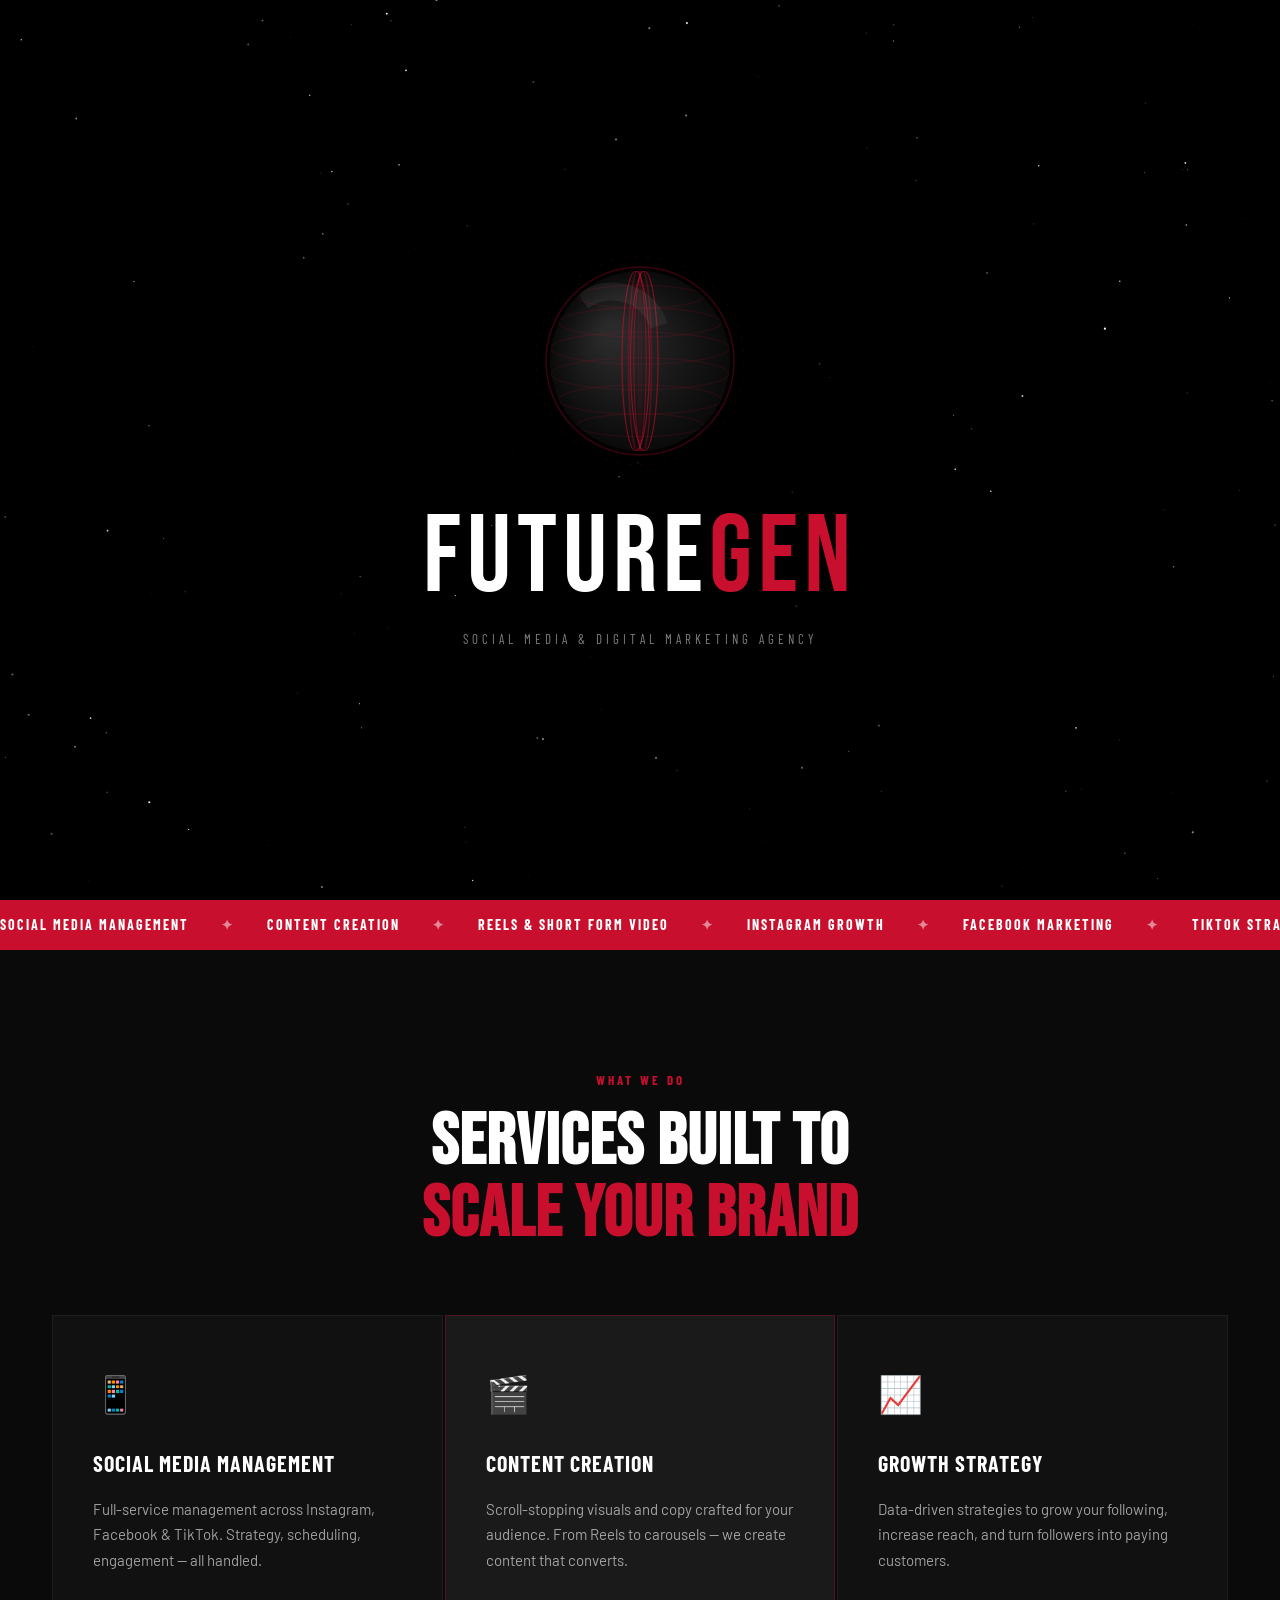
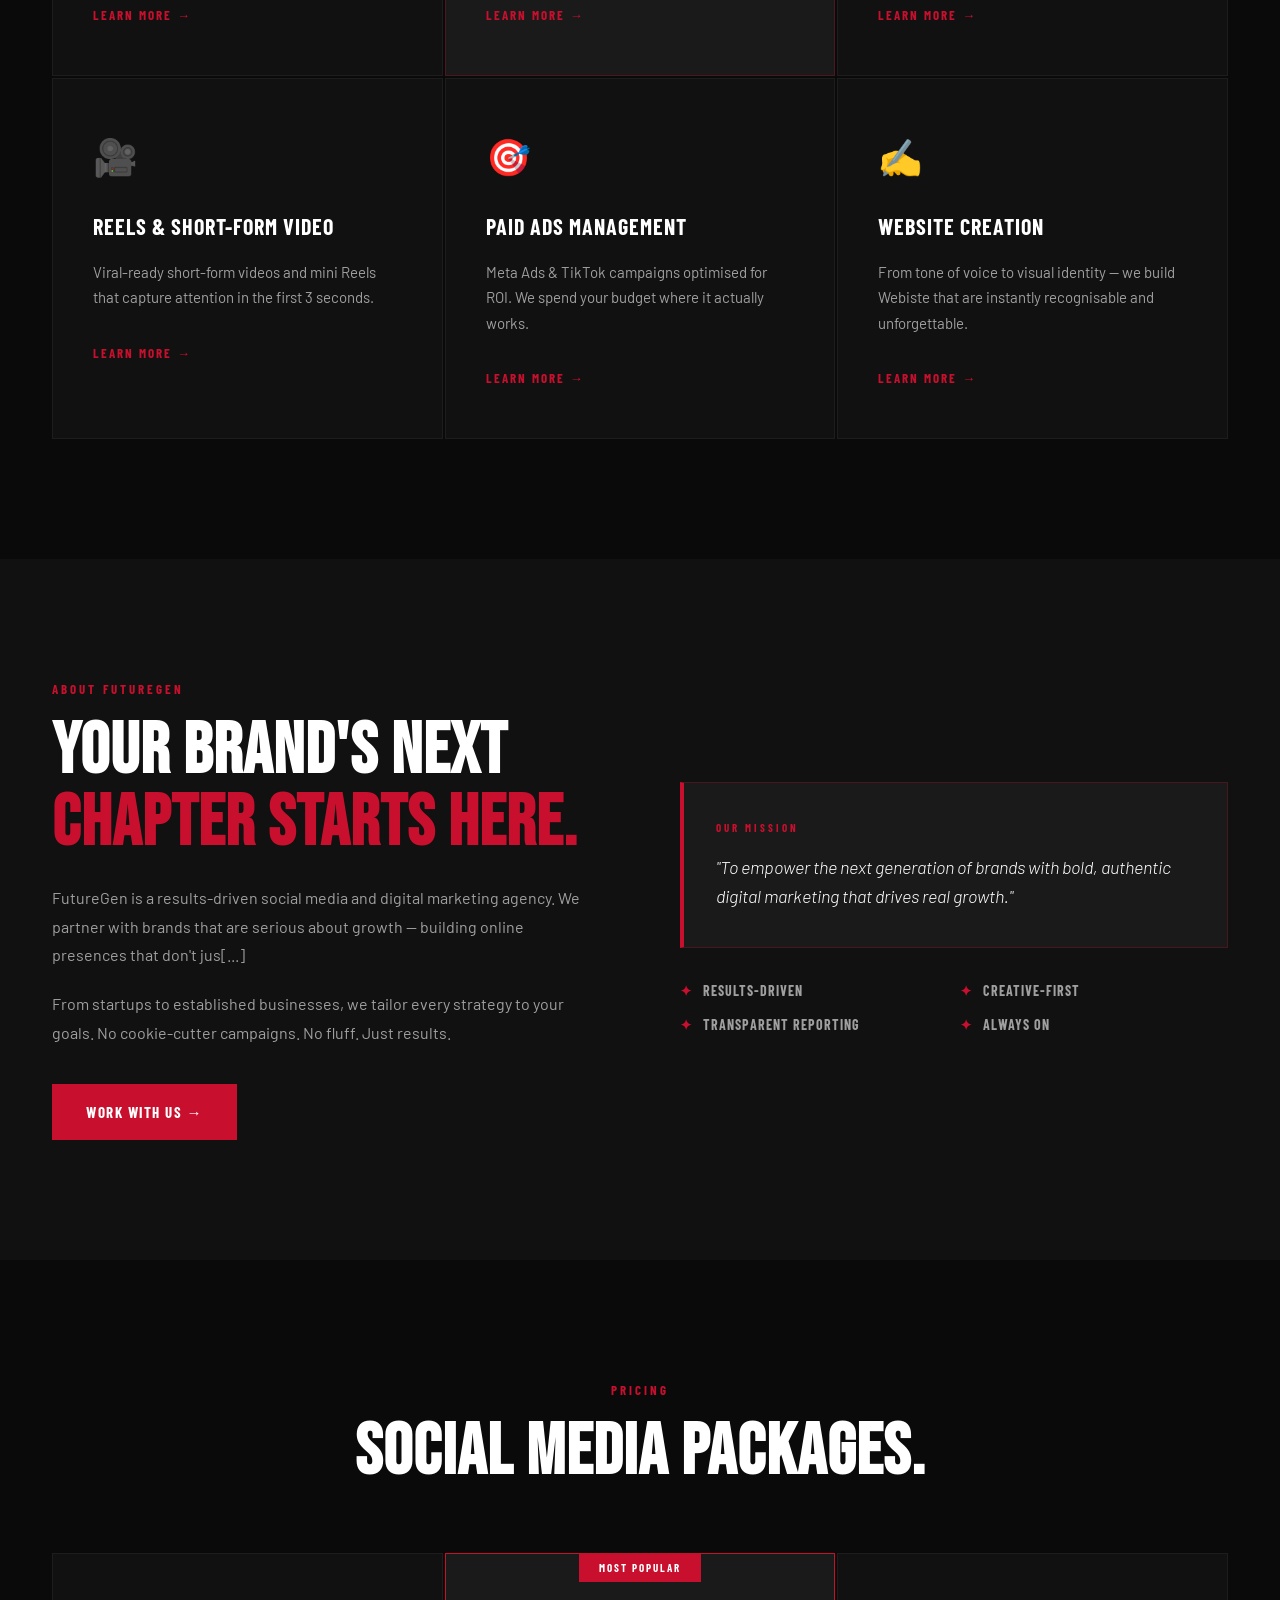
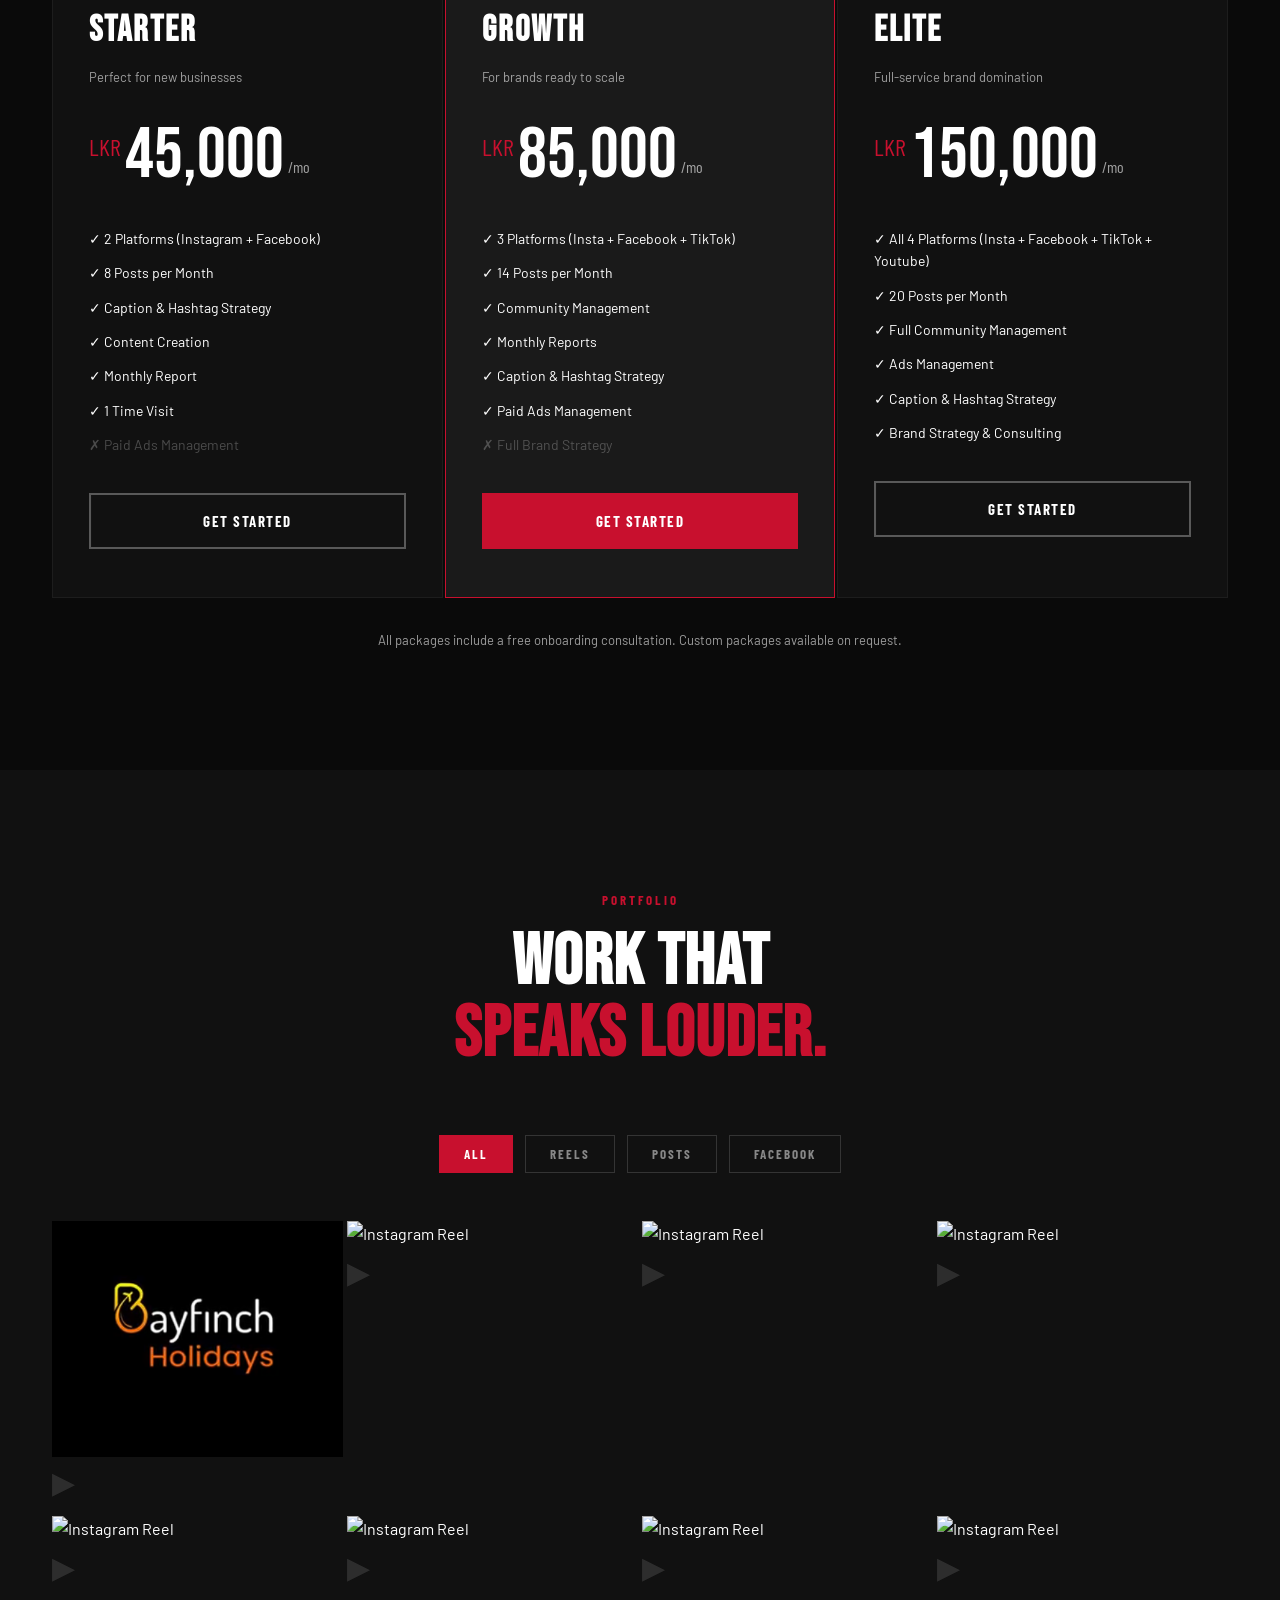
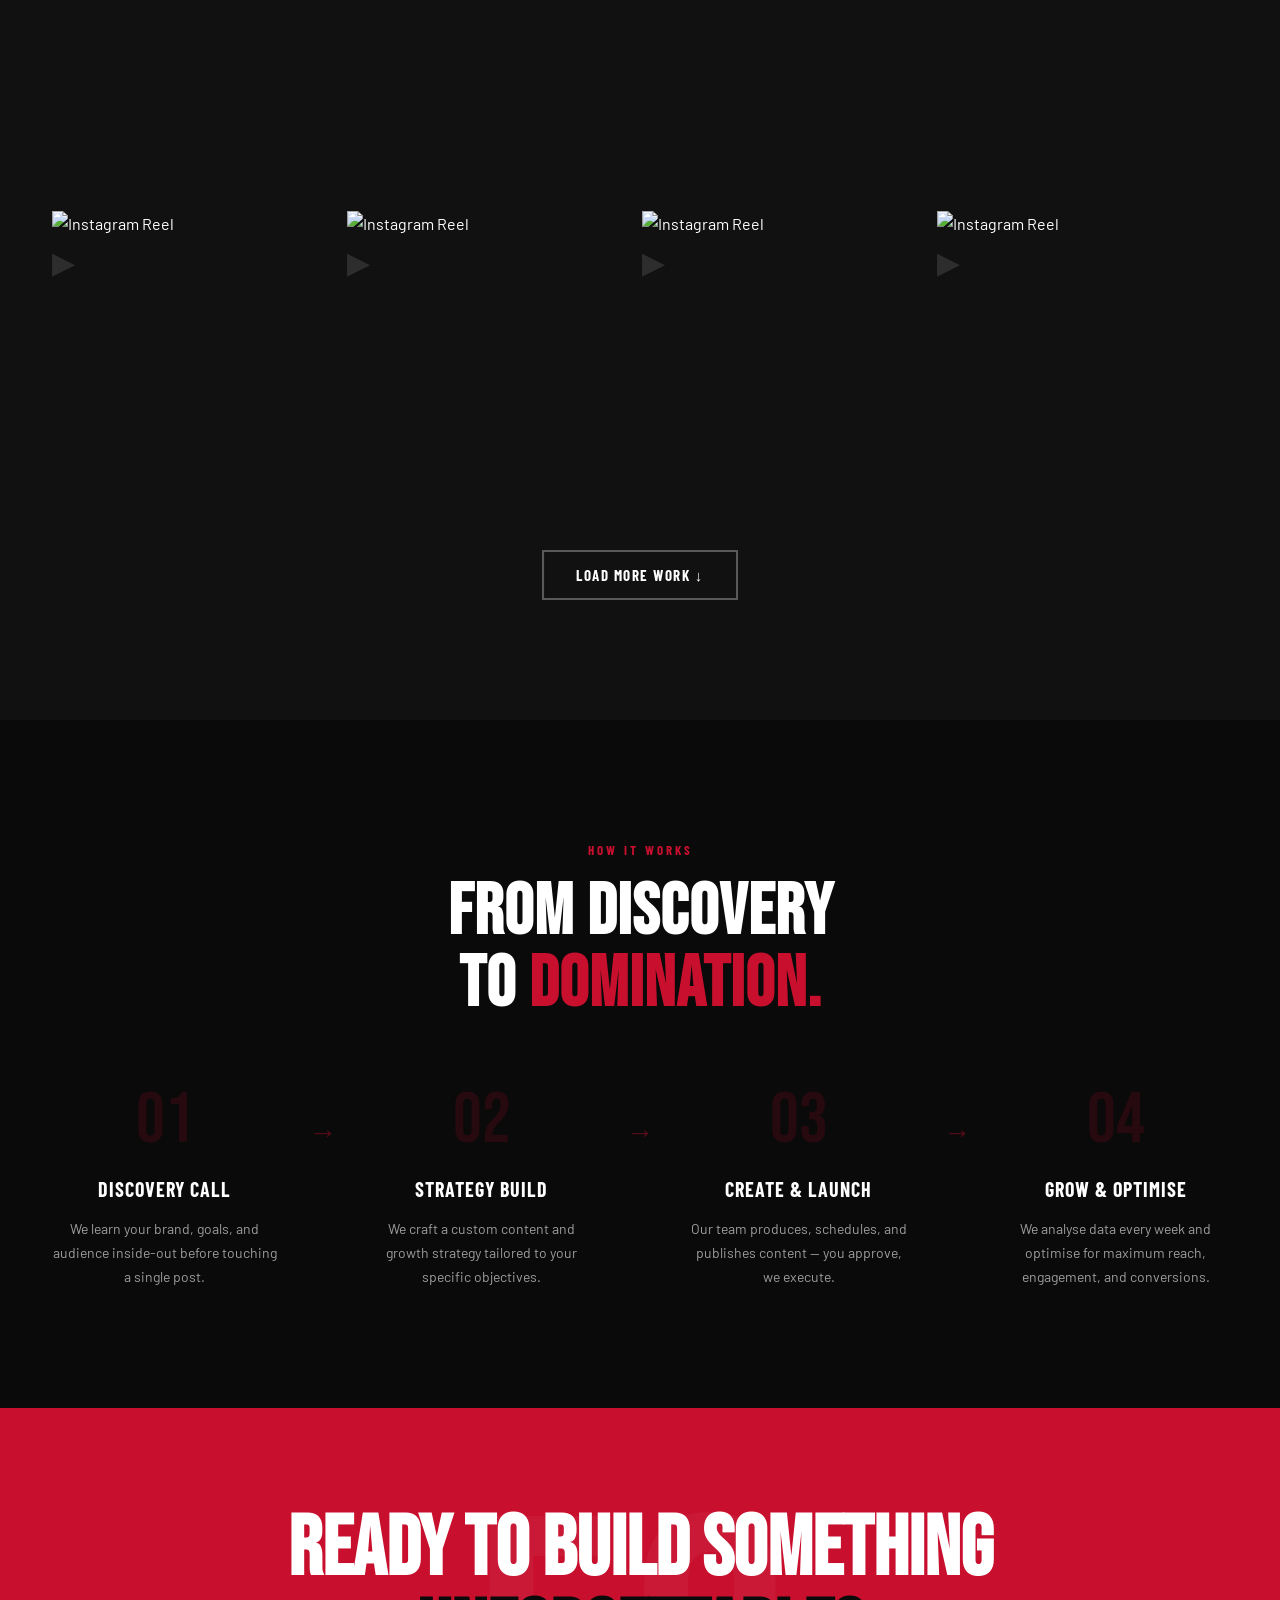
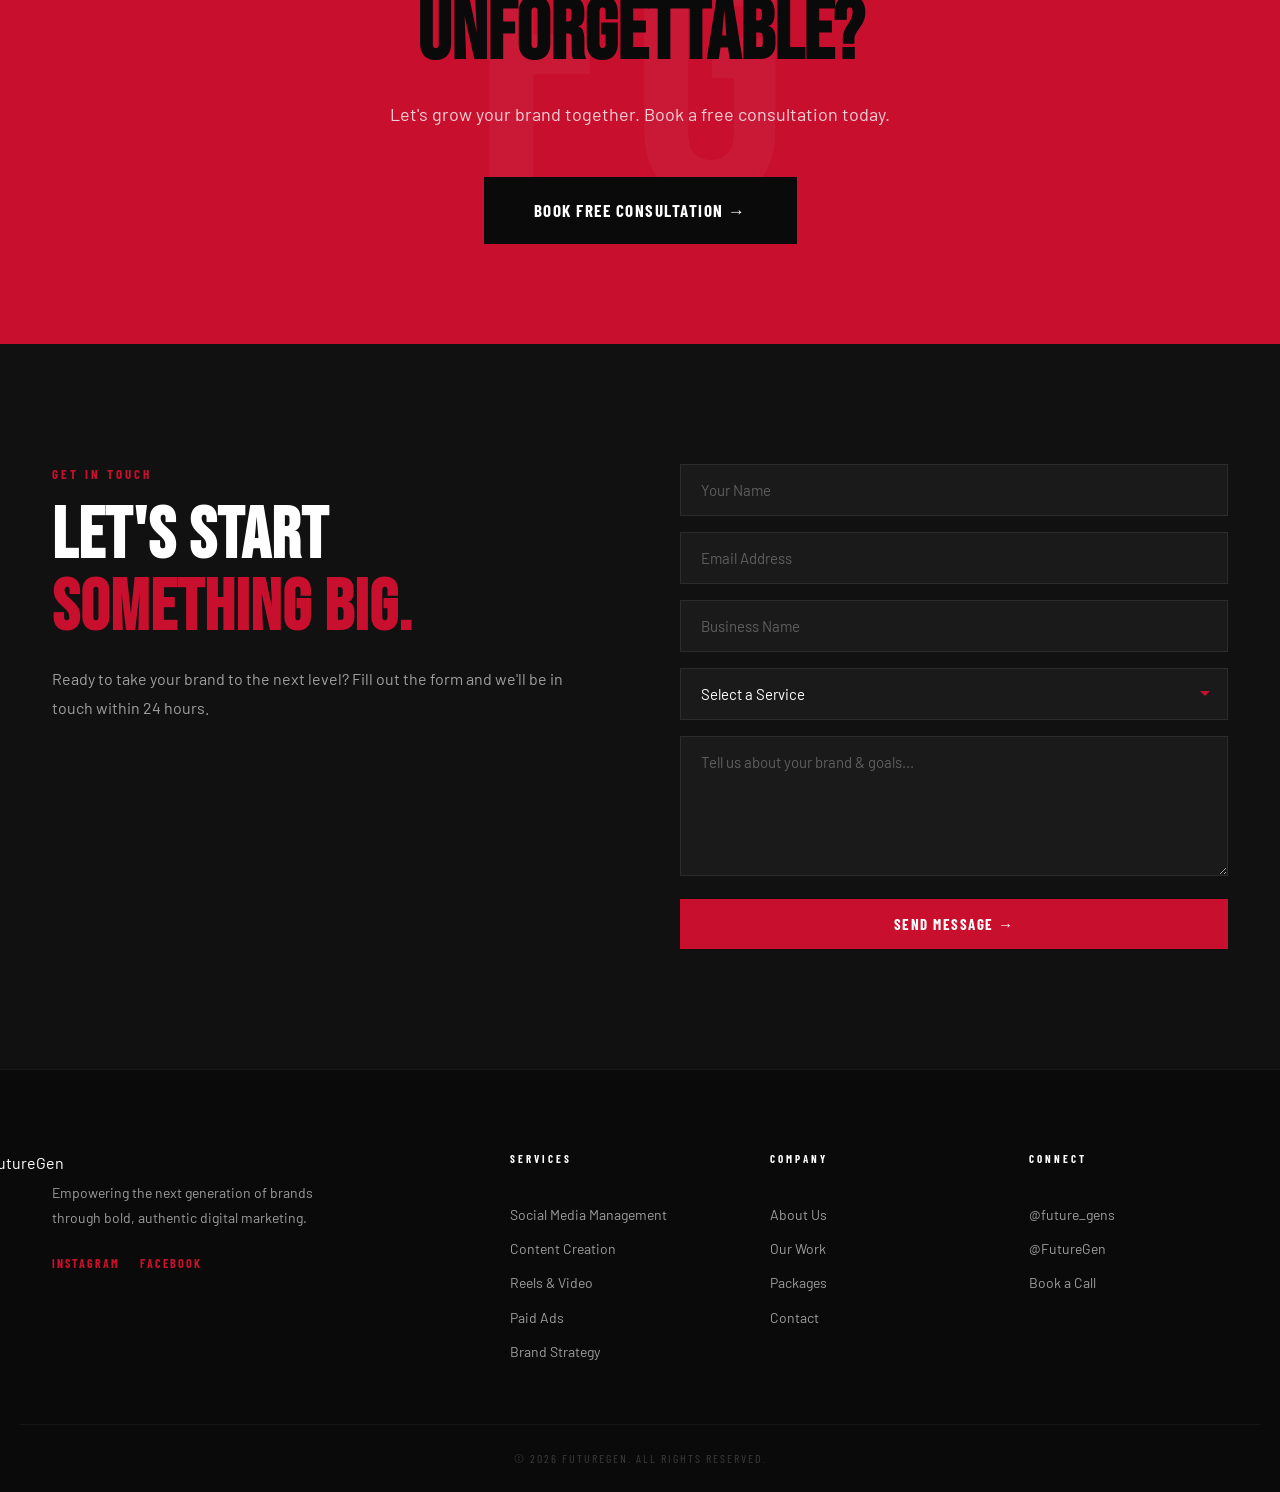
==== commit c46fb7e4: "Fix image source extension in index.html" ====
--- a/index.html
+++ b/index.html
@@ -282,7 +282,7 @@
 
       <div class="wi" data-type="reel" data-url="https://www.instagram.com/reel/C9h8whpI2ES/">
         <a href="https://www.instagram.com/reel/C9h8whpI2ES/?igsh=MWF1MWQzOTV5OW5ucA==" target="_blank" class="wi-inner">
-          <img src="images/reel1.jpg" alt="Instagram Reel" class="wi-image">
+          <img src="images/reel1.jpg.png" alt="Instagram Reel" class="wi-image">
           <span class="wi-play">▶</span>
           <div class="wi-overlay"><span class="work-tag">Reel</span><h4>Instagram Reel</h4><p class="wi-cta">View on Instagram ↗</p></div>
         </a>
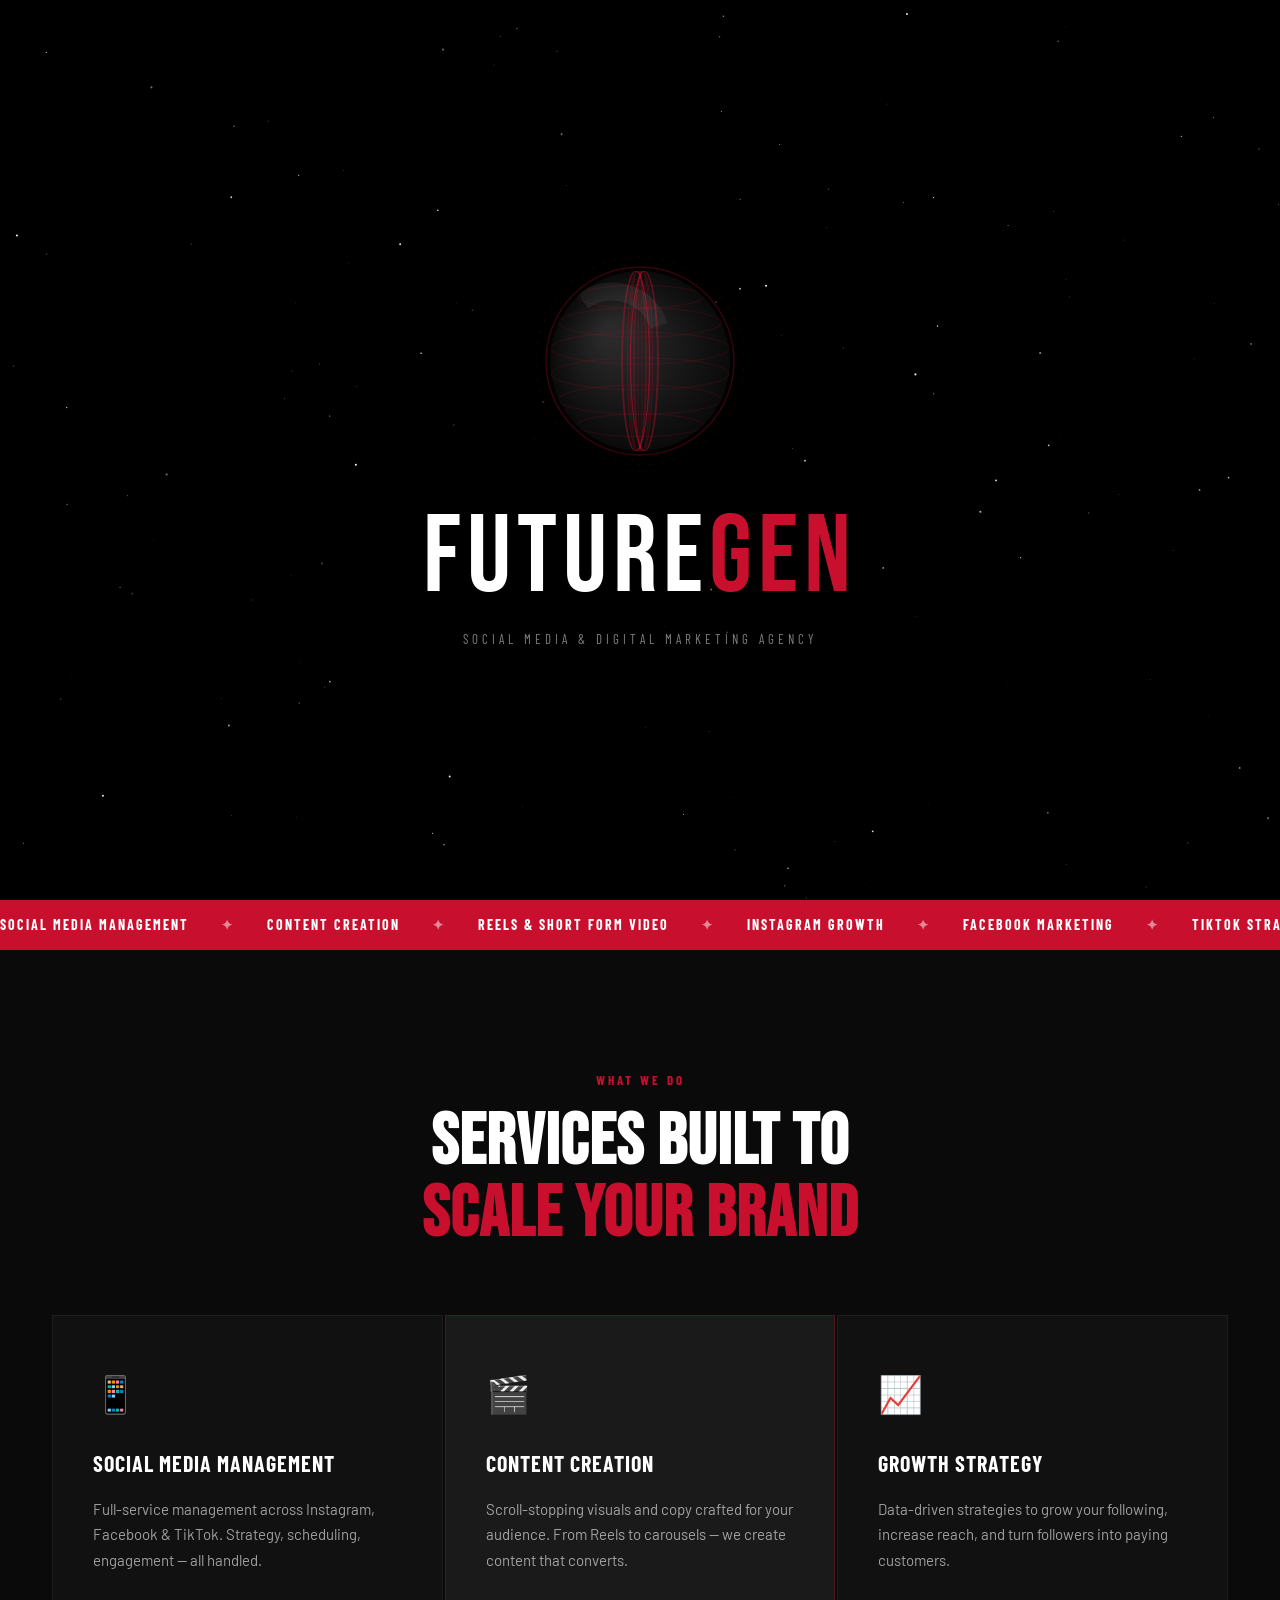
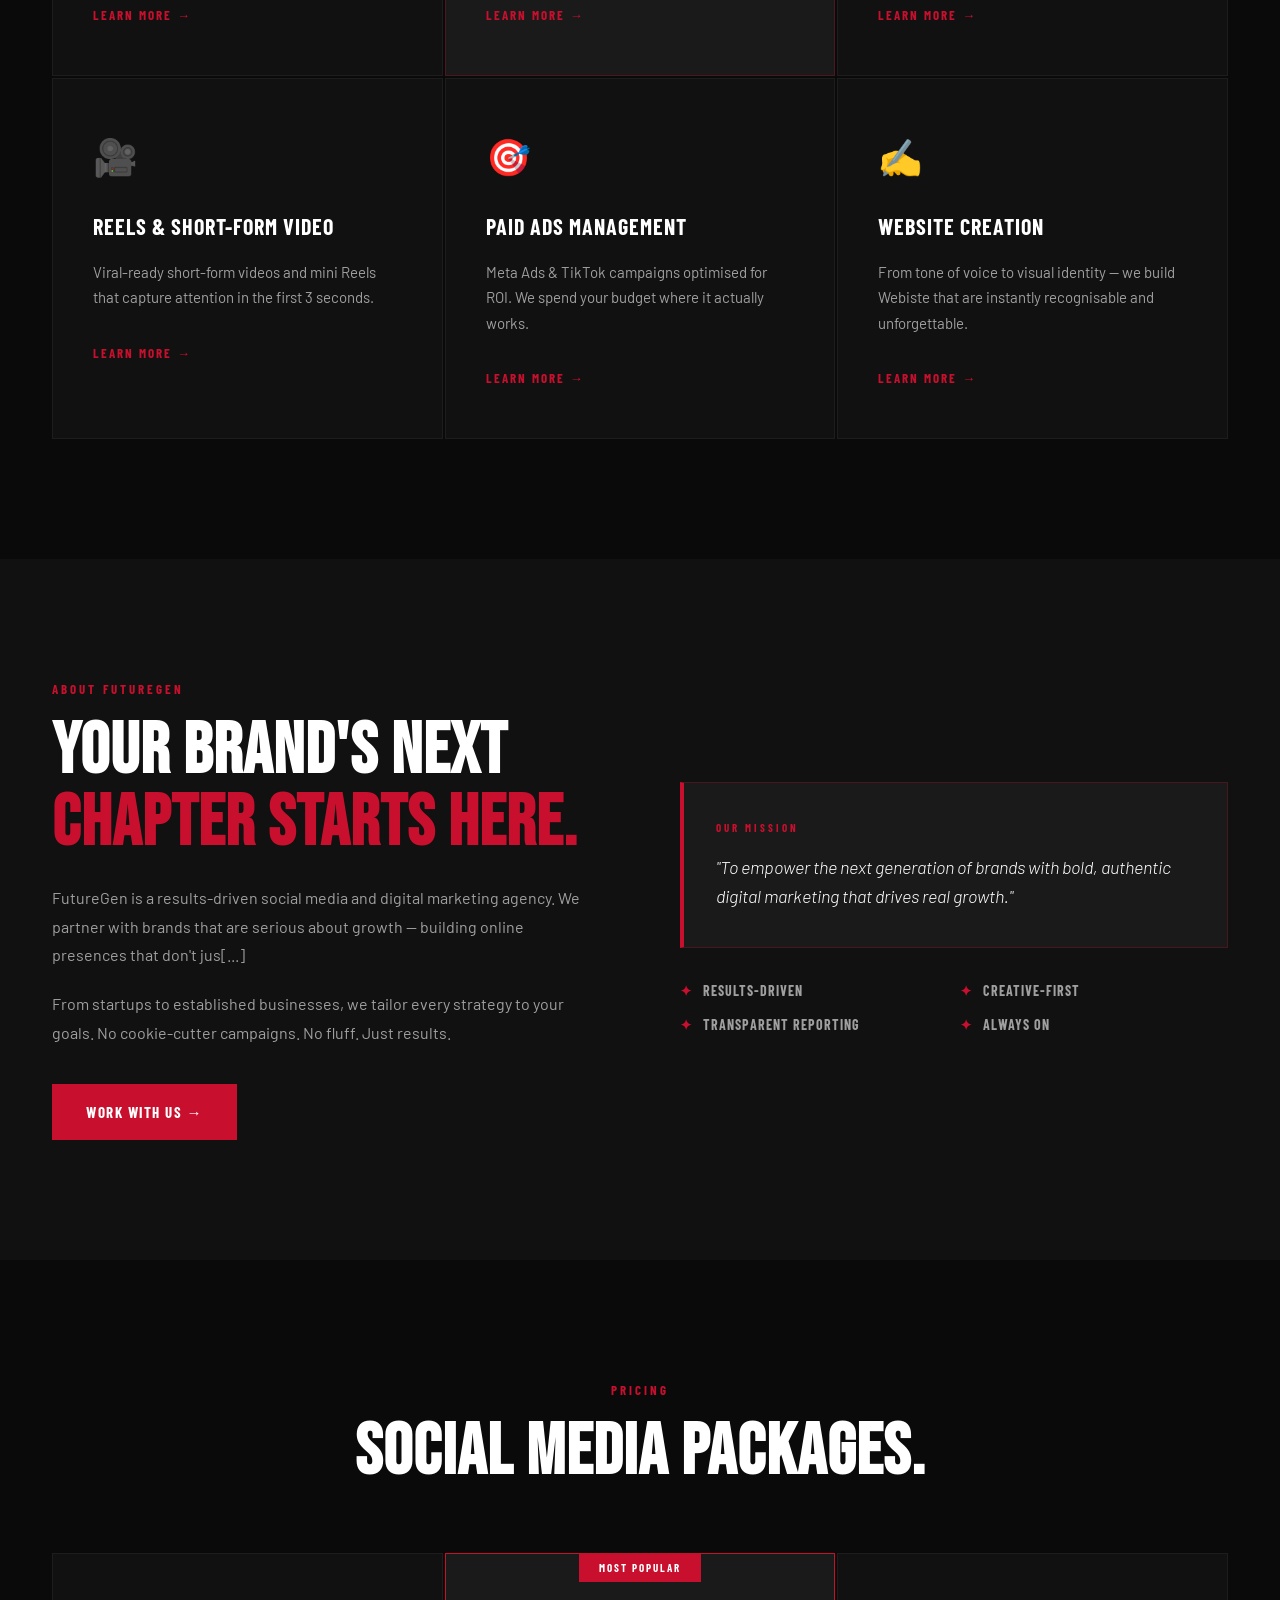
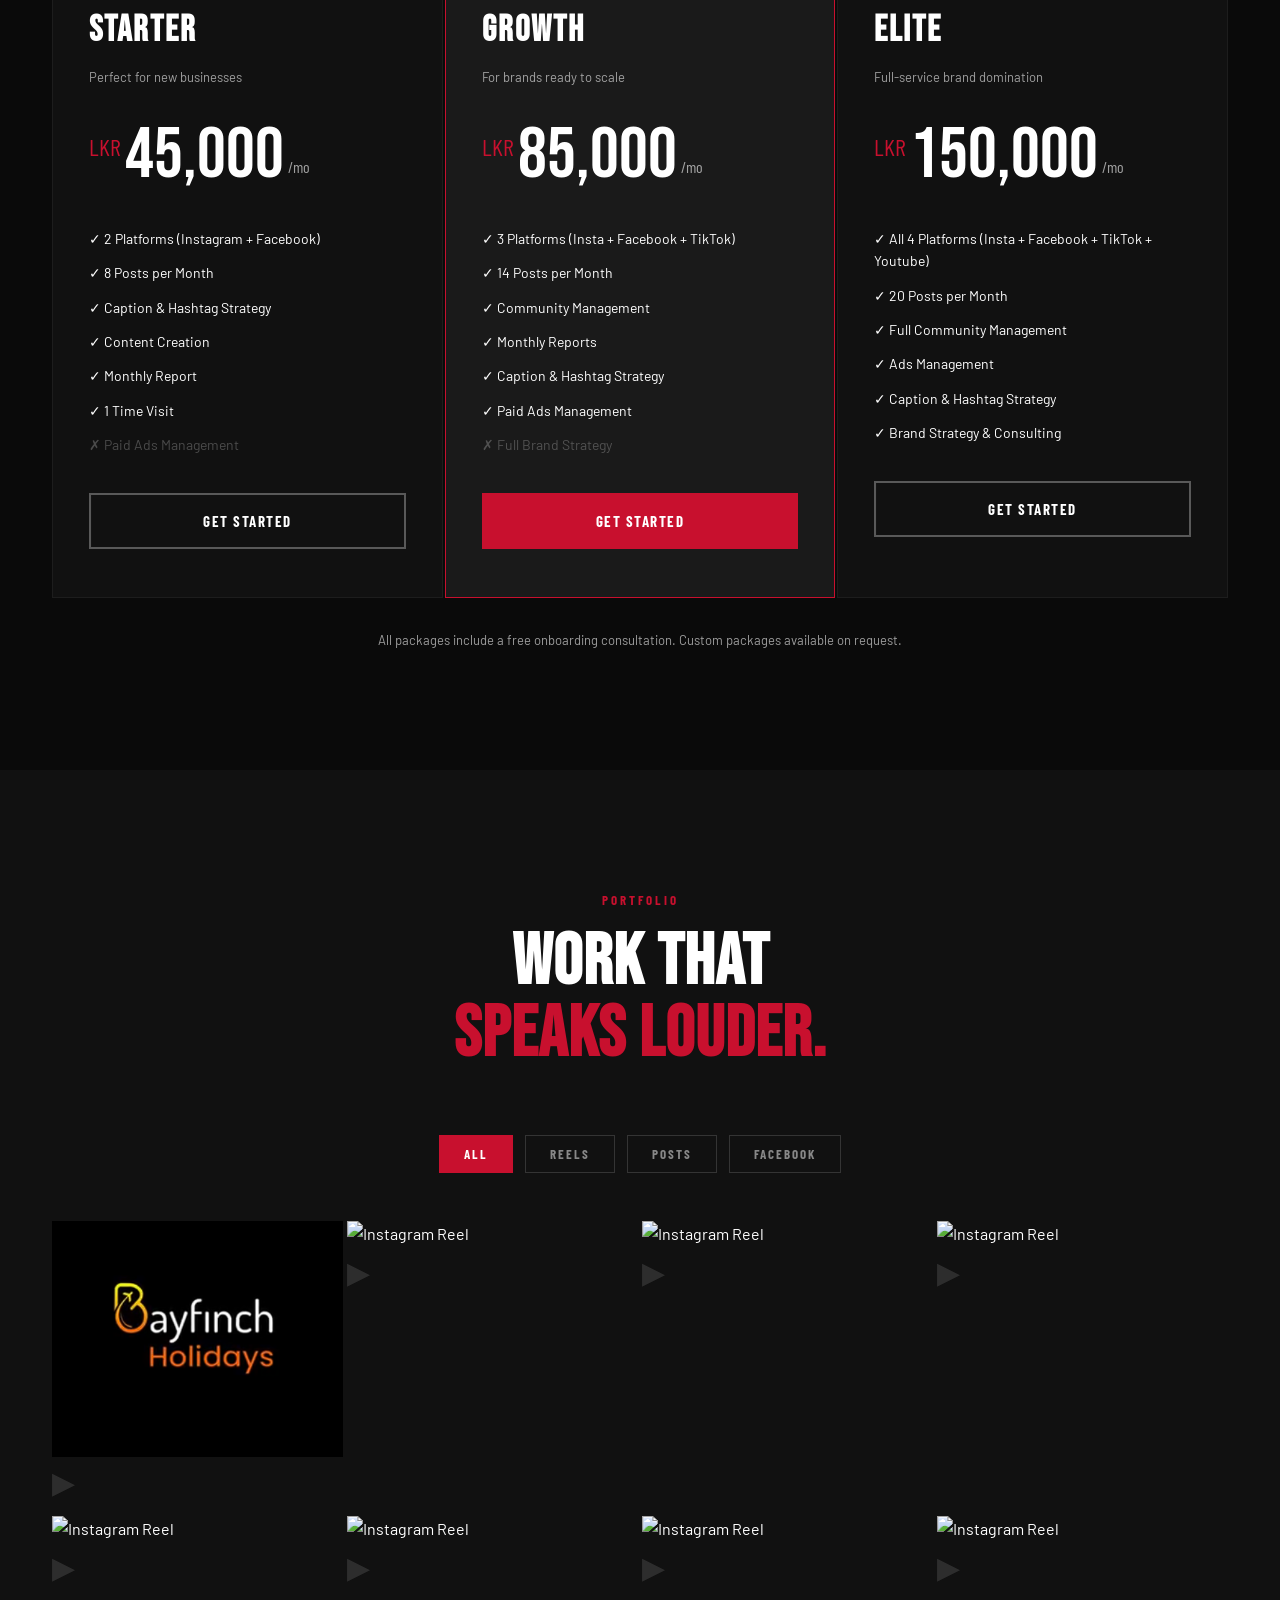
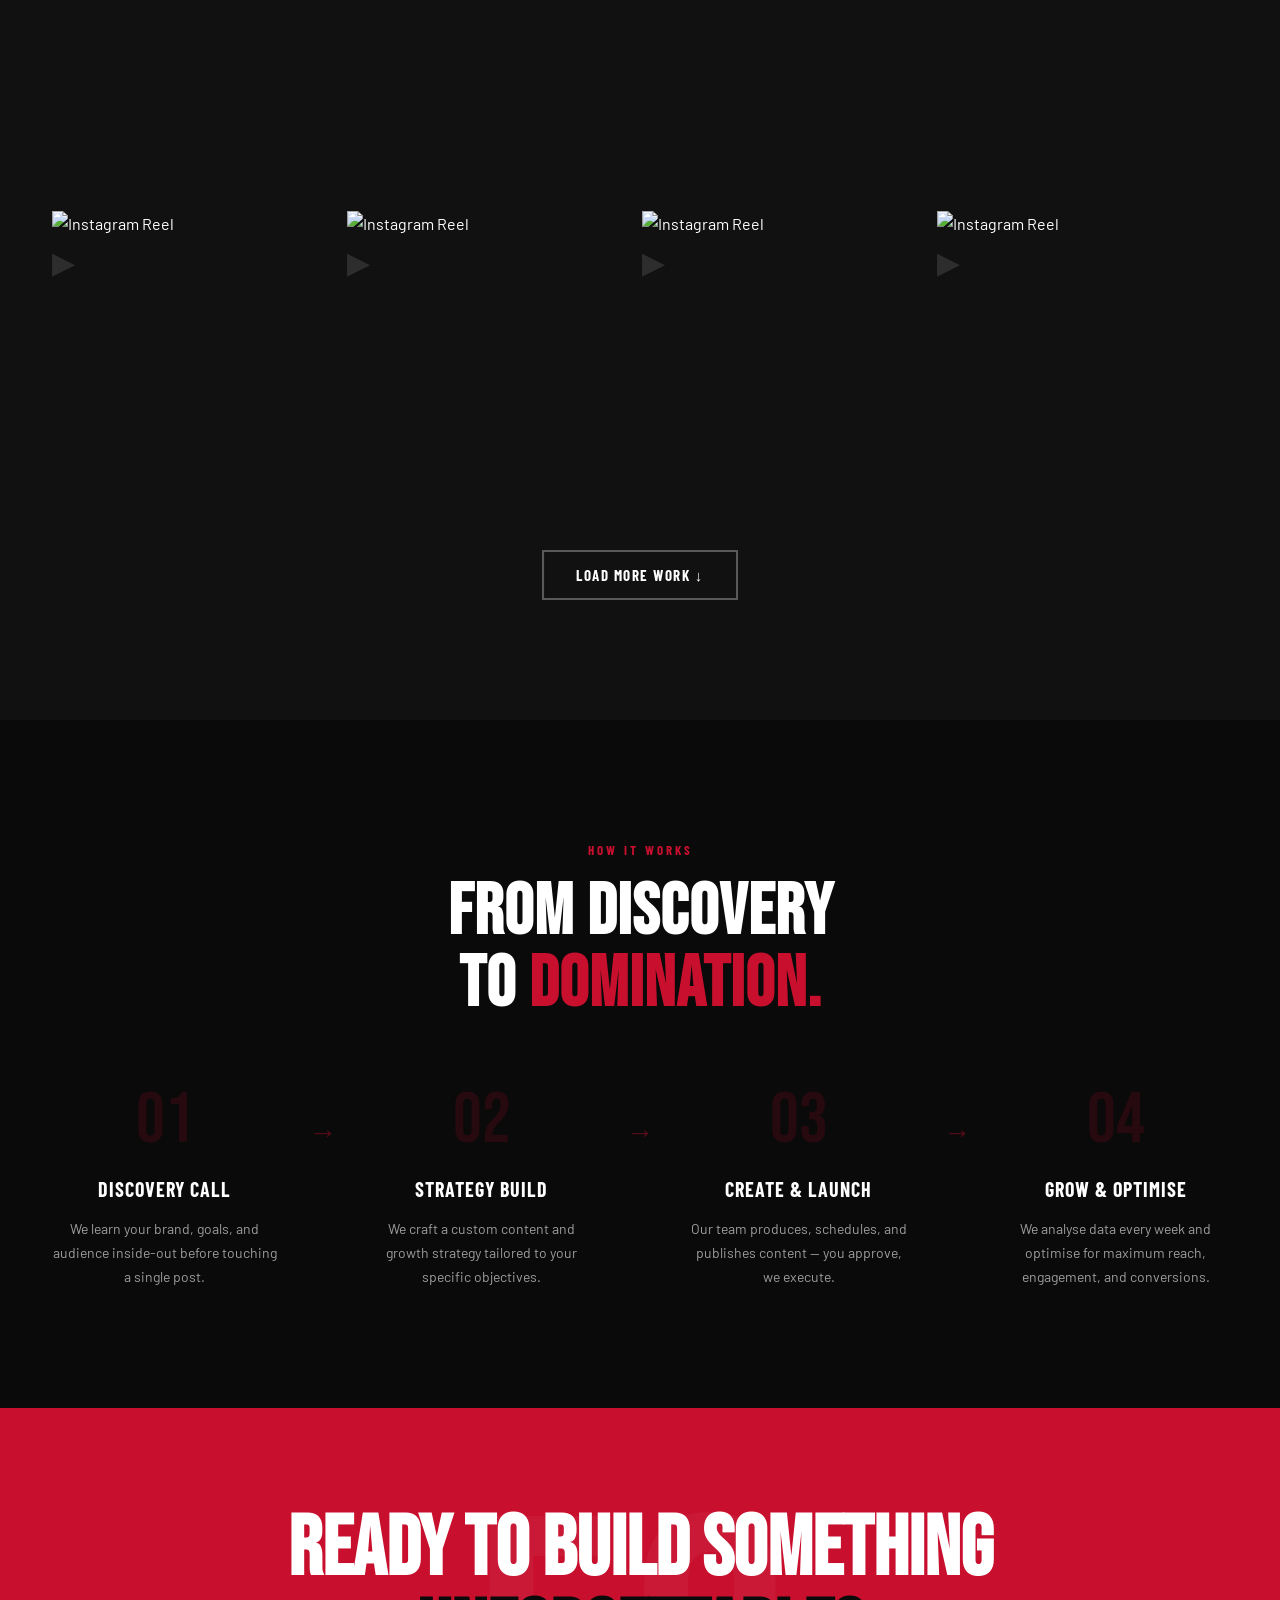
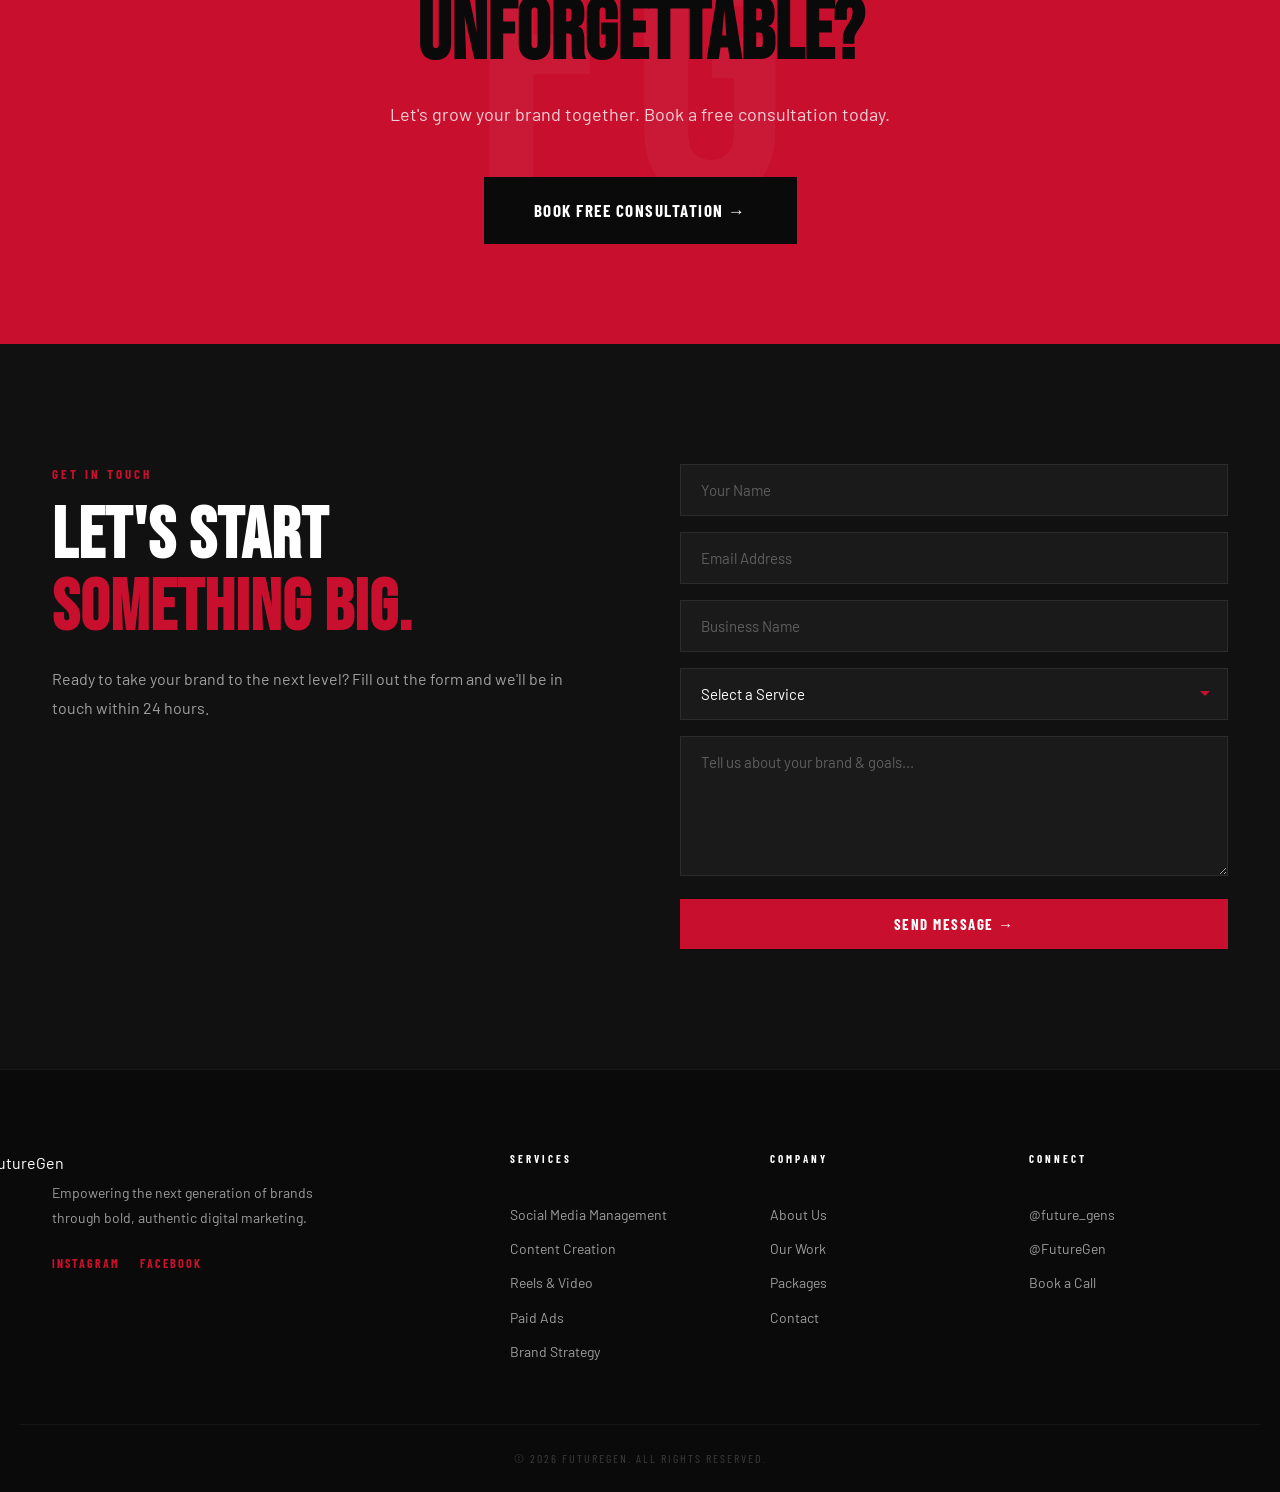
==== commit b6beb7ed: "Update footer logo image source" ====
--- a/index.html
+++ b/index.html
@@ -655,7 +655,7 @@
   <footer class="footer">
     <div class="container footer-inner">
       <div class="footer-brand">
-        <img src="images/_future_gen__posts__2_.png" alt="FutureGen" class="footer-logo" />
+        <img src="images/_future gen posts (2).png" alt="FutureGen" class="footer-logo" />
         <p>Empowering the next generation of brands through bold, authentic digital marketing.</p>
         <div class="footer-socials">
           <a href="https://www.instagram.com/future_gens" target="_blank">Instagram</a>
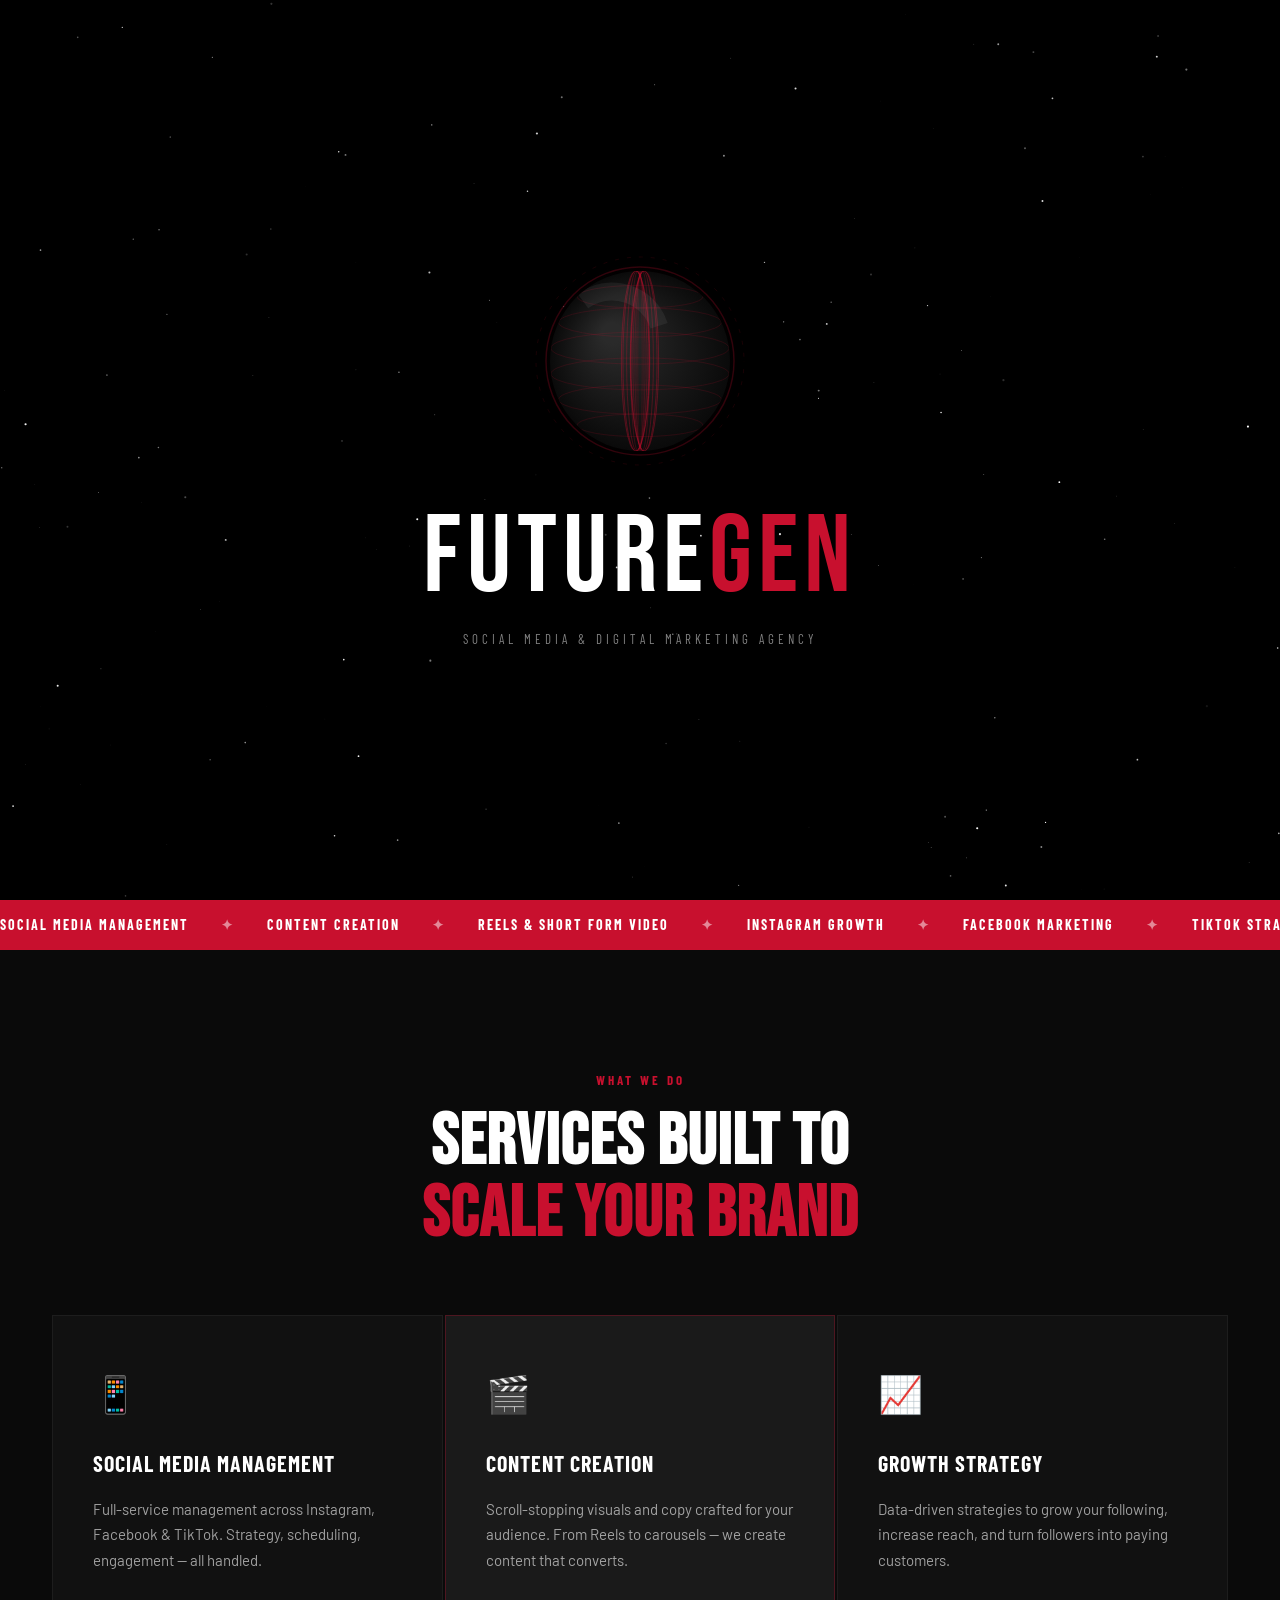
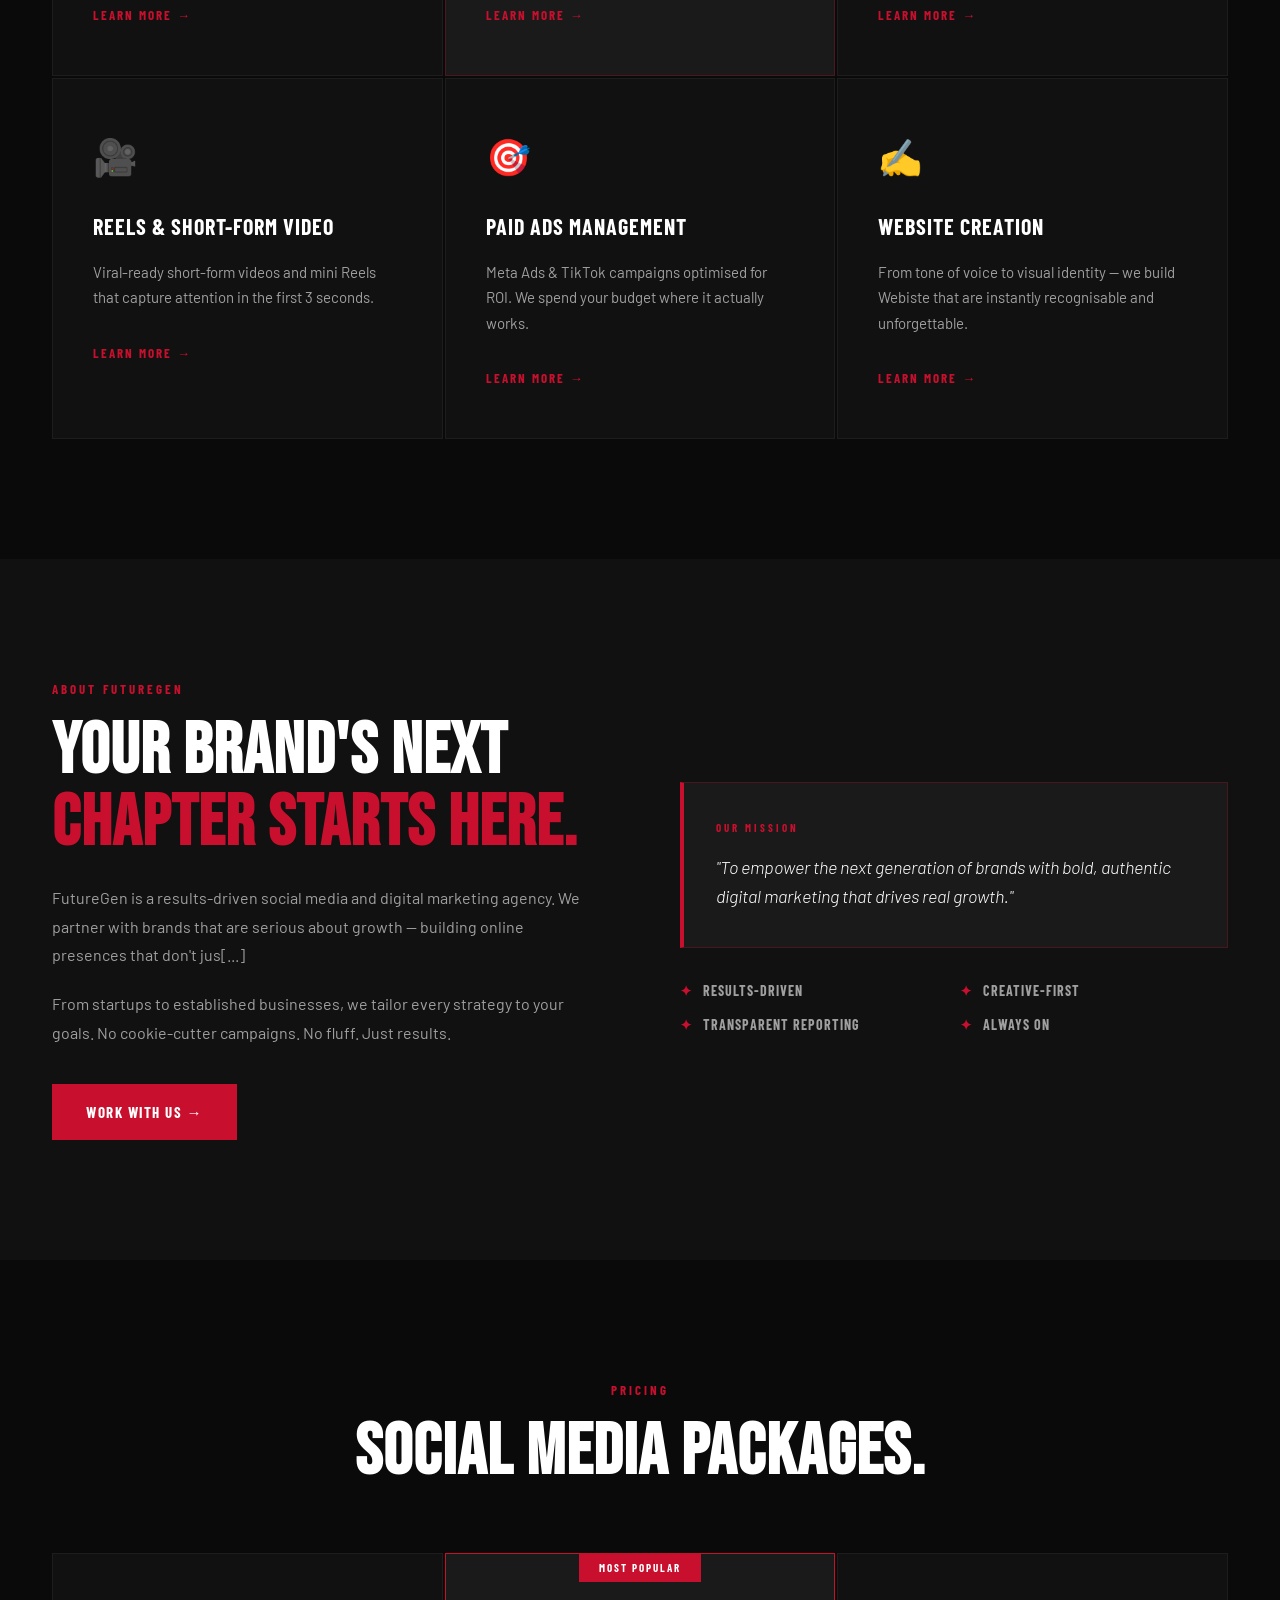
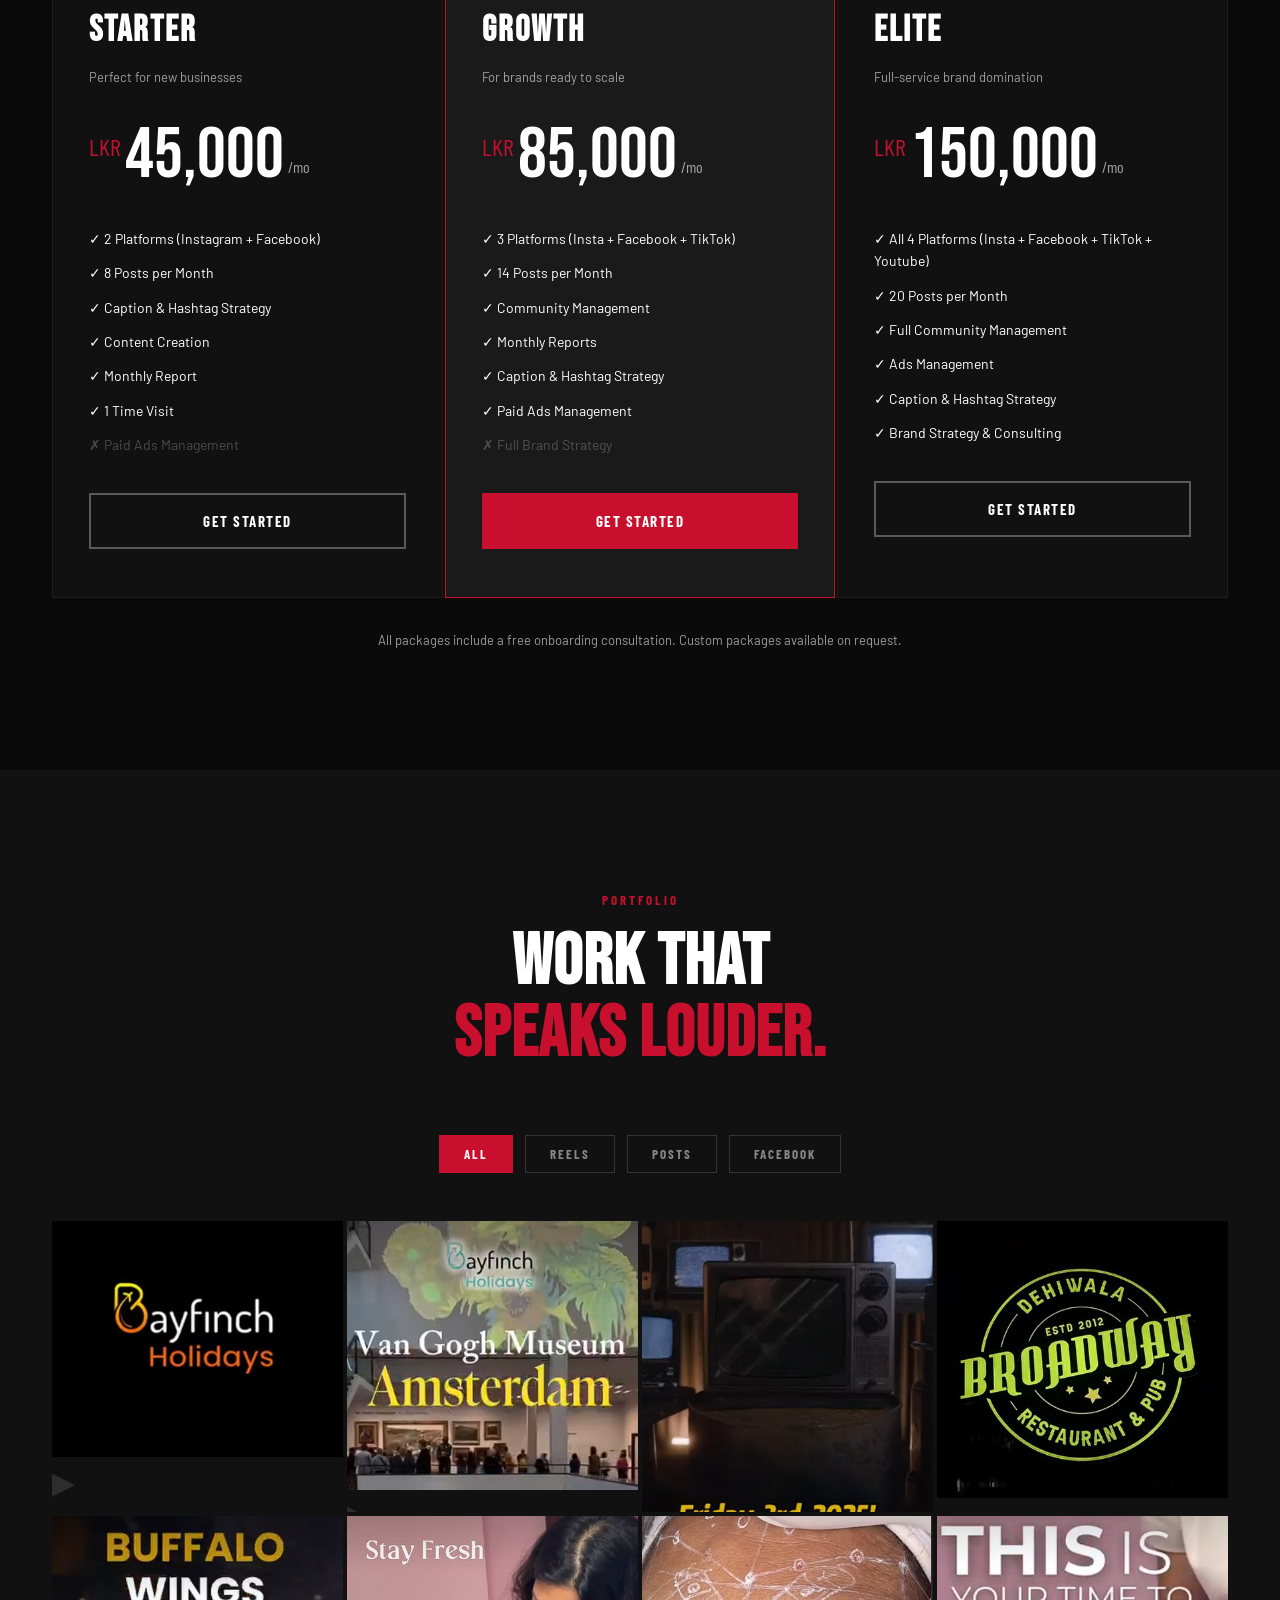
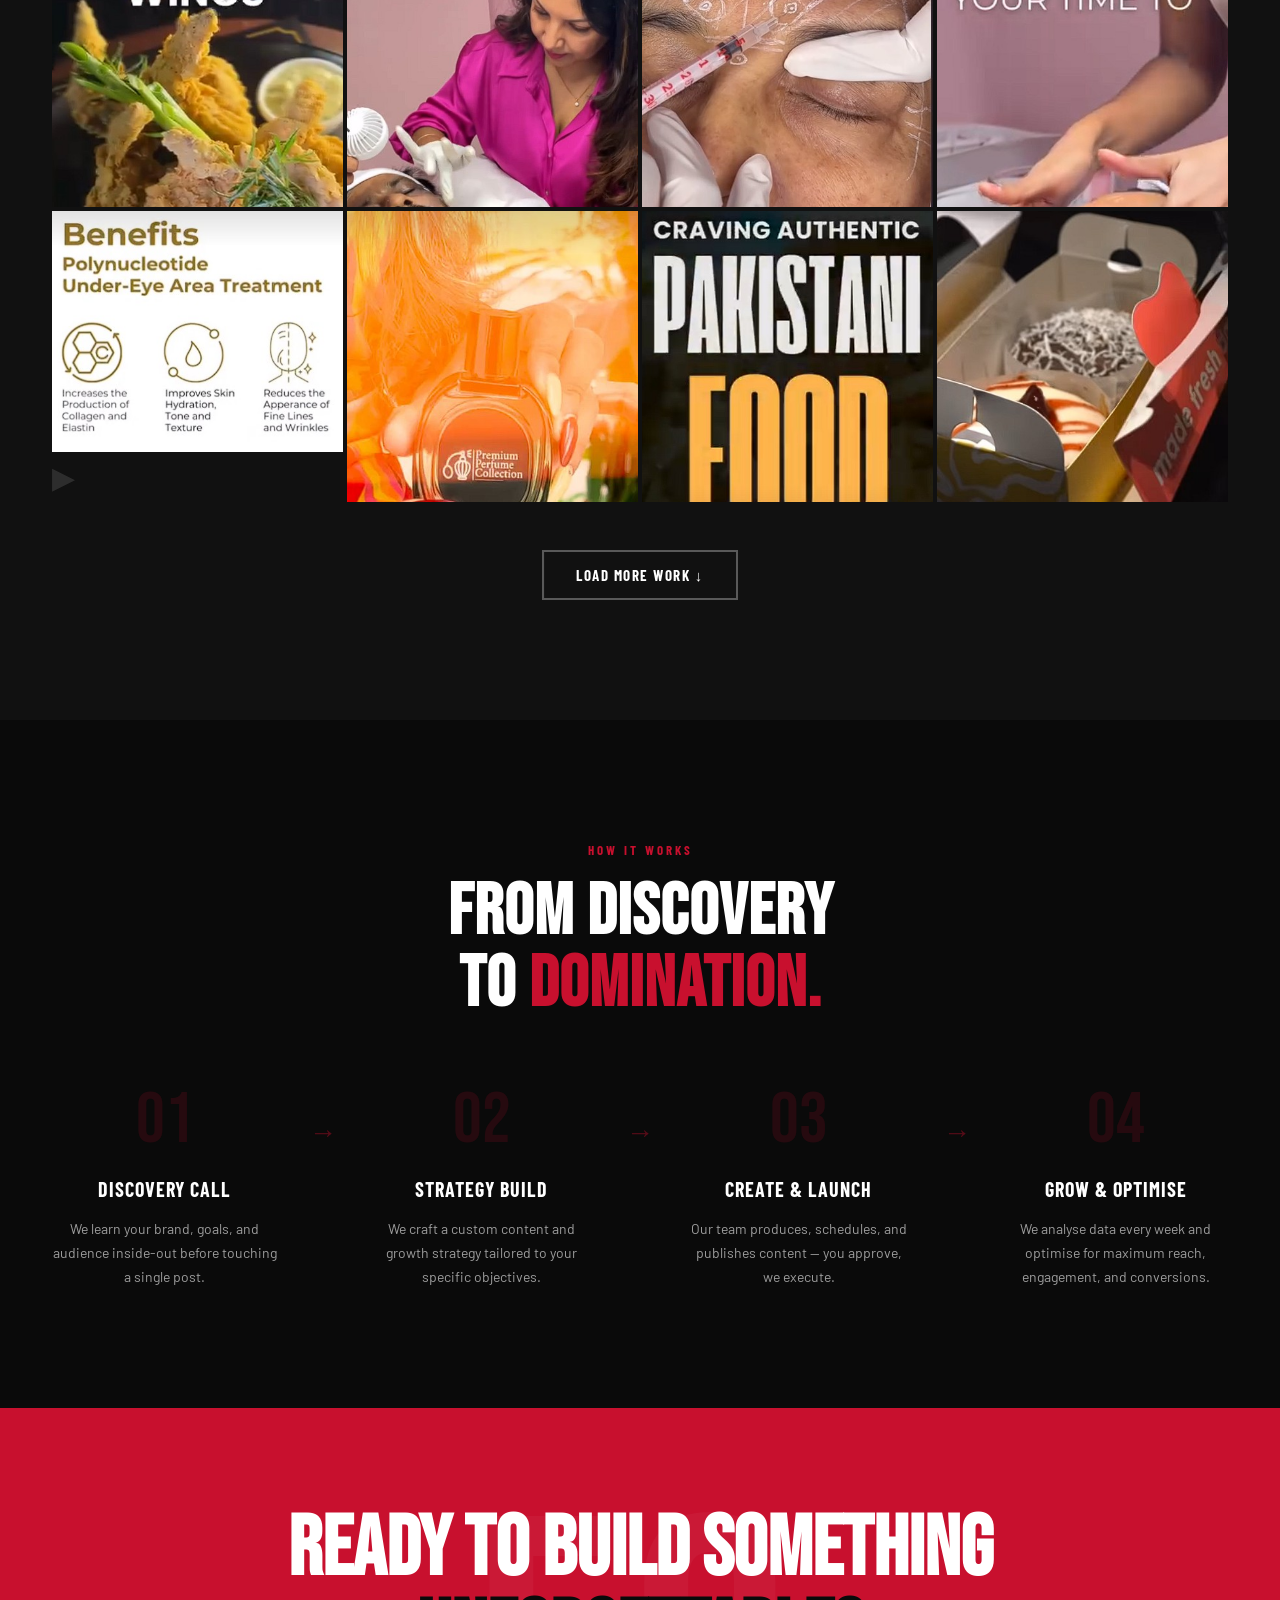
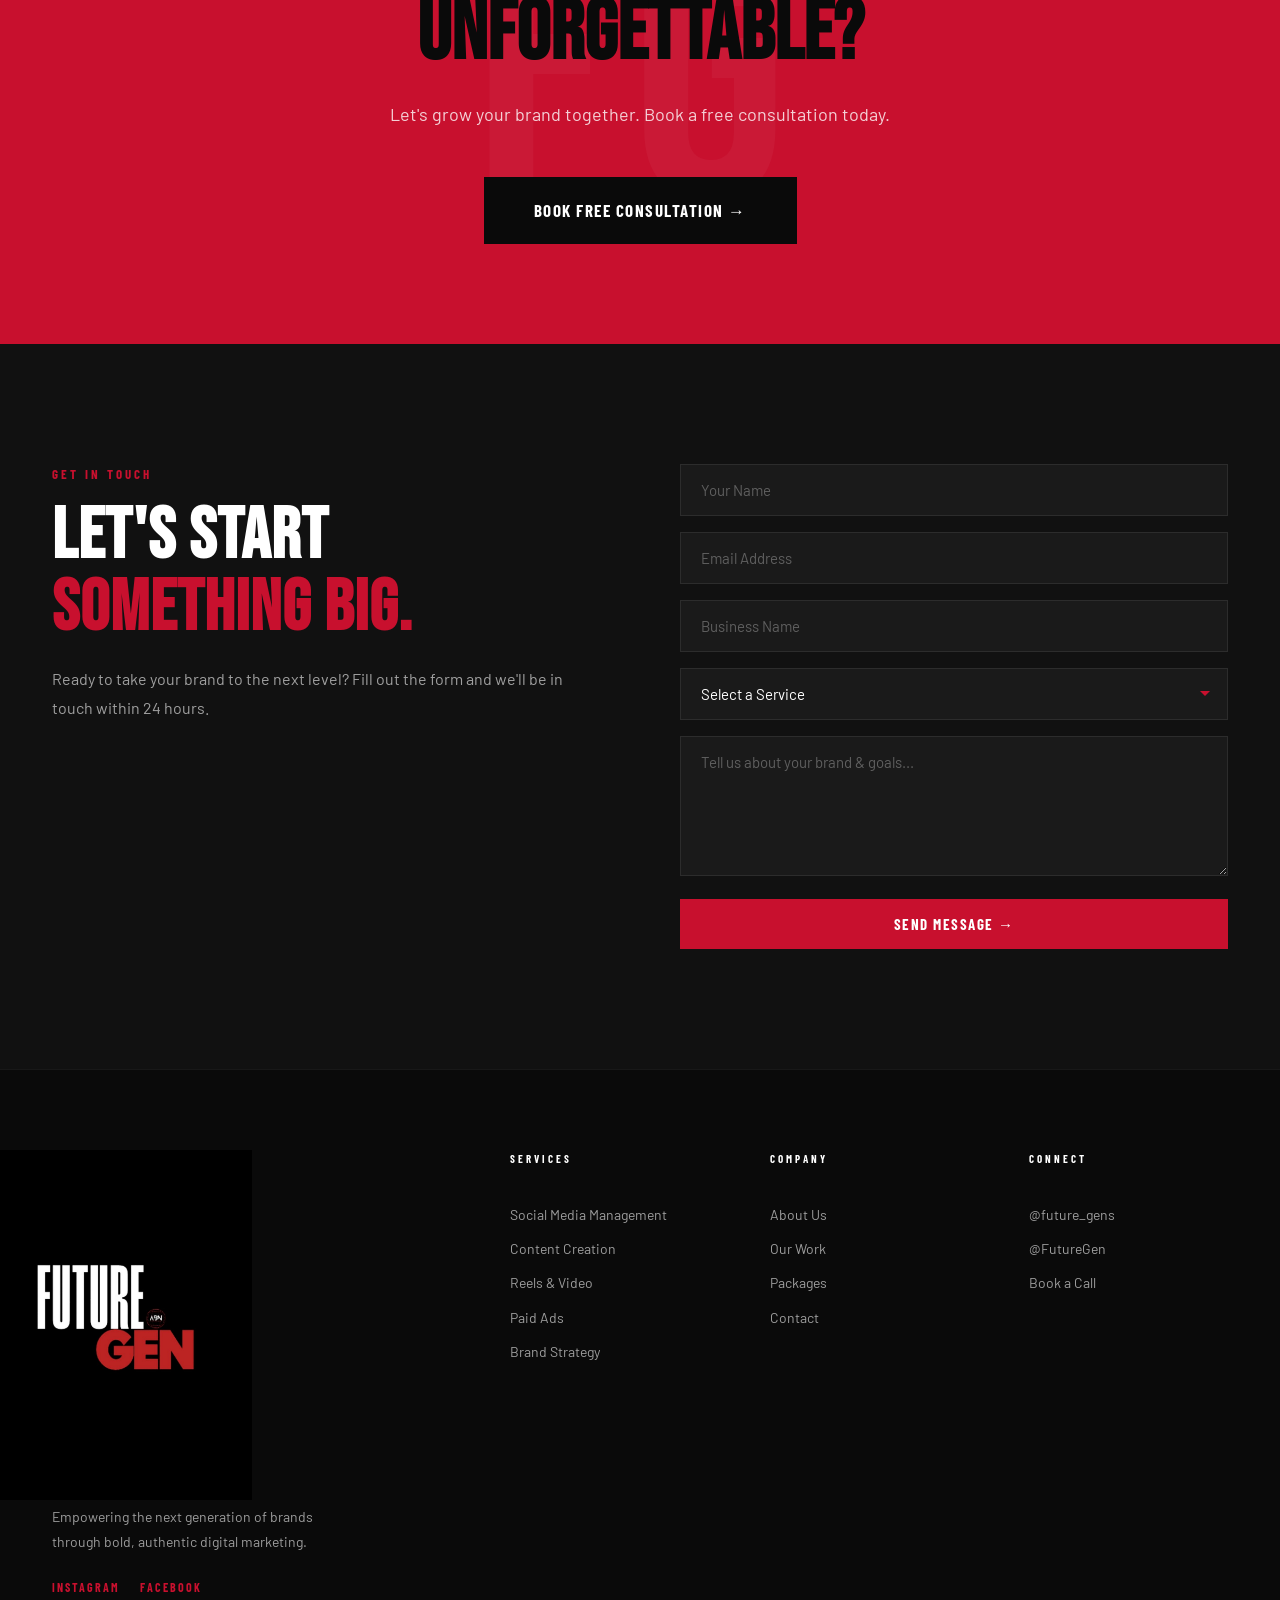
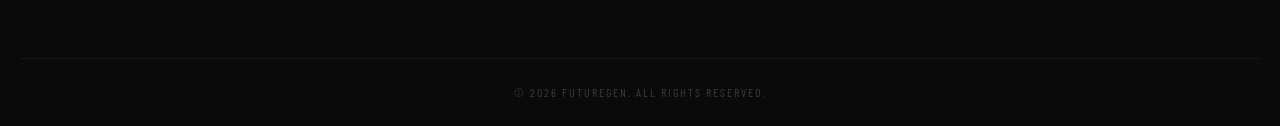
==== commit a053f5c0: "Update footer logo image source" ====
--- a/index.html
+++ b/index.html
@@ -655,7 +655,7 @@
   <footer class="footer">
     <div class="container footer-inner">
       <div class="footer-brand">
-        <img src="images/_future gen posts (2).png" alt="FutureGen" class="footer-logo" />
+        <img src="images/futuregenlogo.jpg" alt="FutureGen" class="footer-logo" />
         <p>Empowering the next generation of brands through bold, authentic digital marketing.</p>
         <div class="footer-socials">
           <a href="https://www.instagram.com/future_gens" target="_blank">Instagram</a>
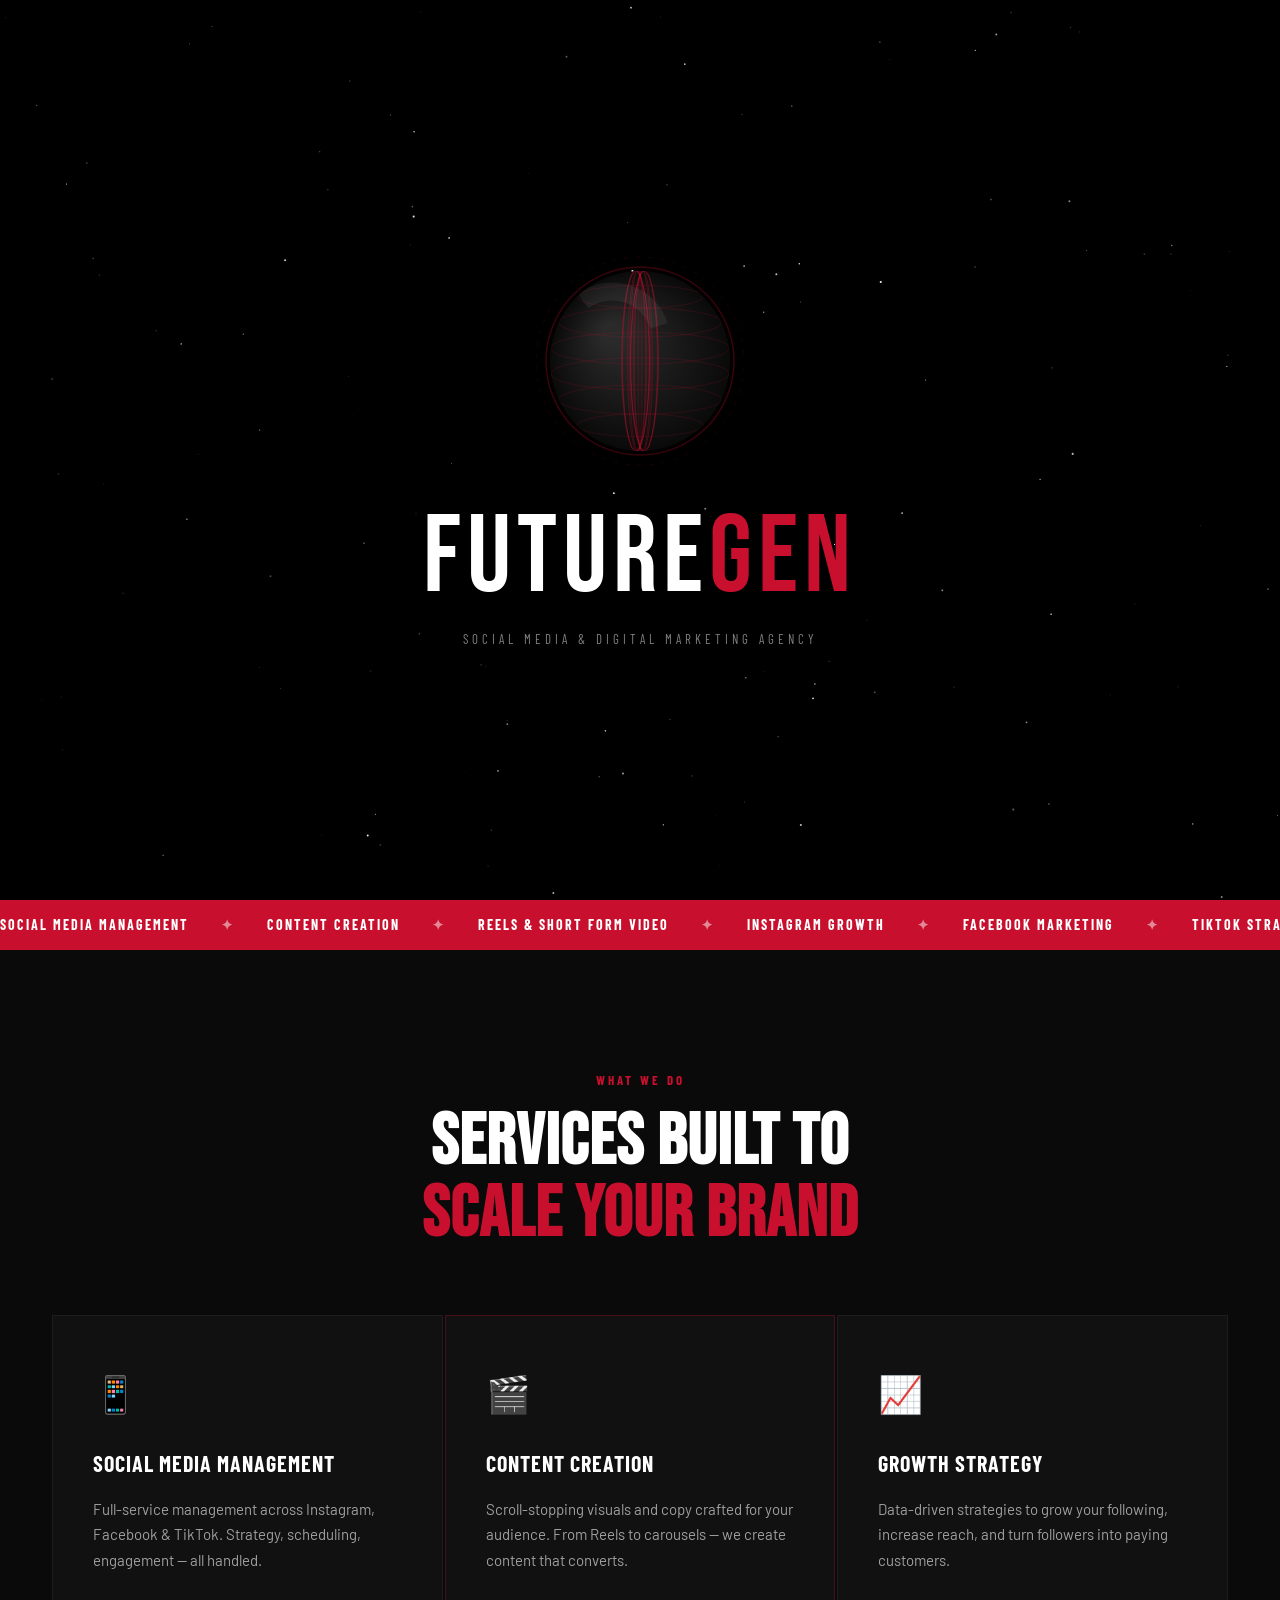
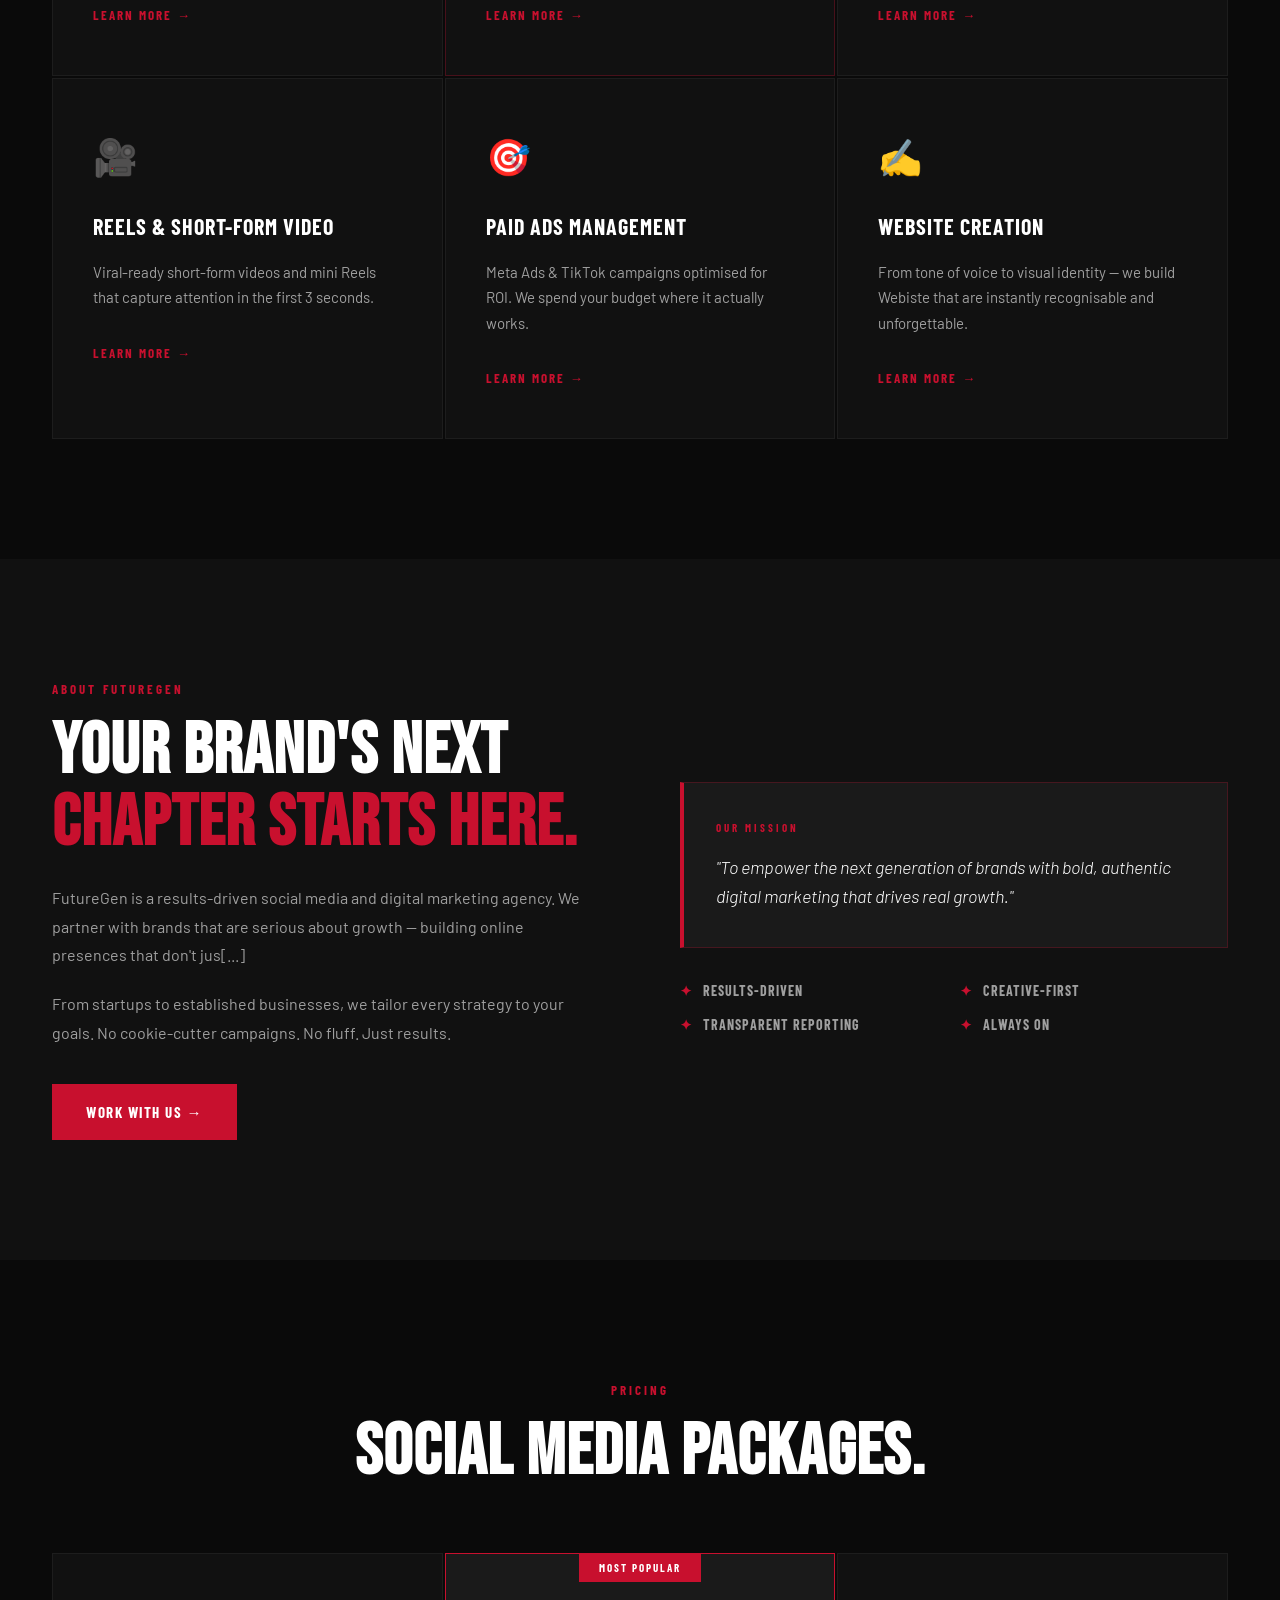
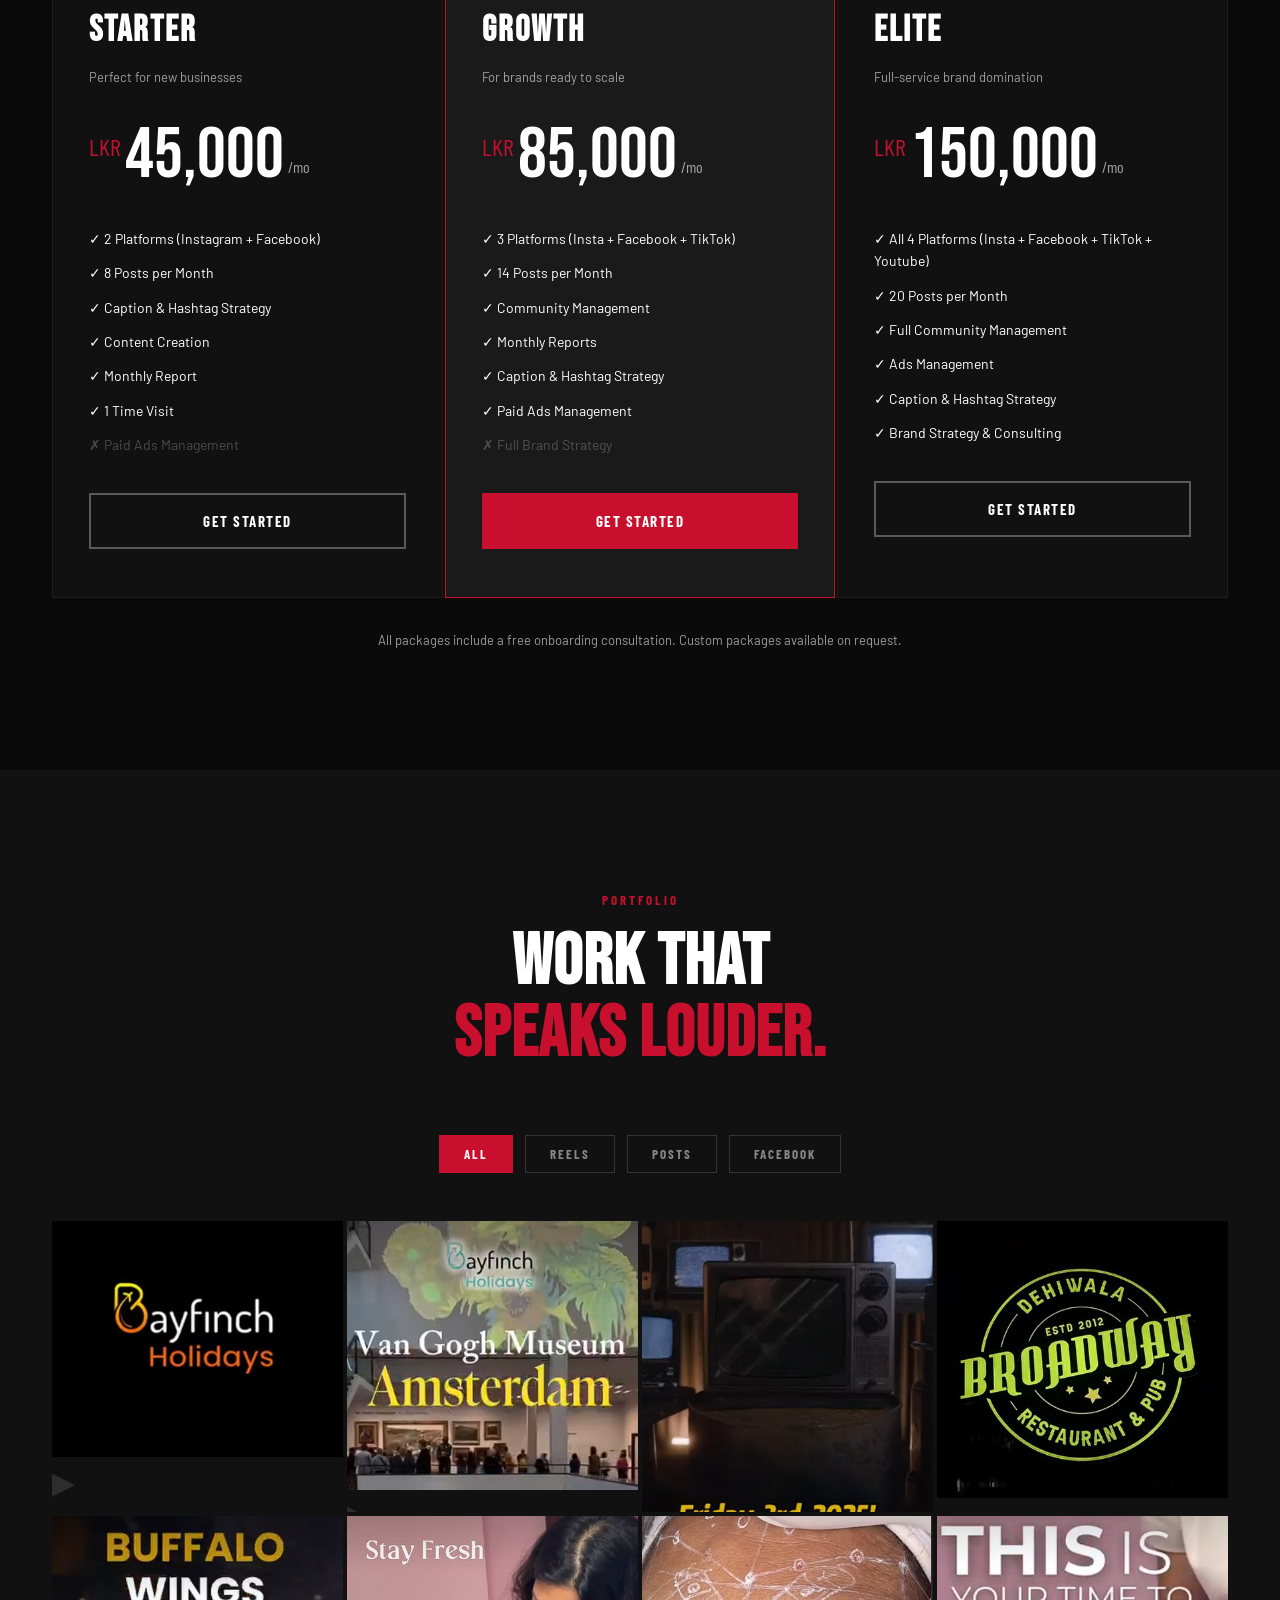
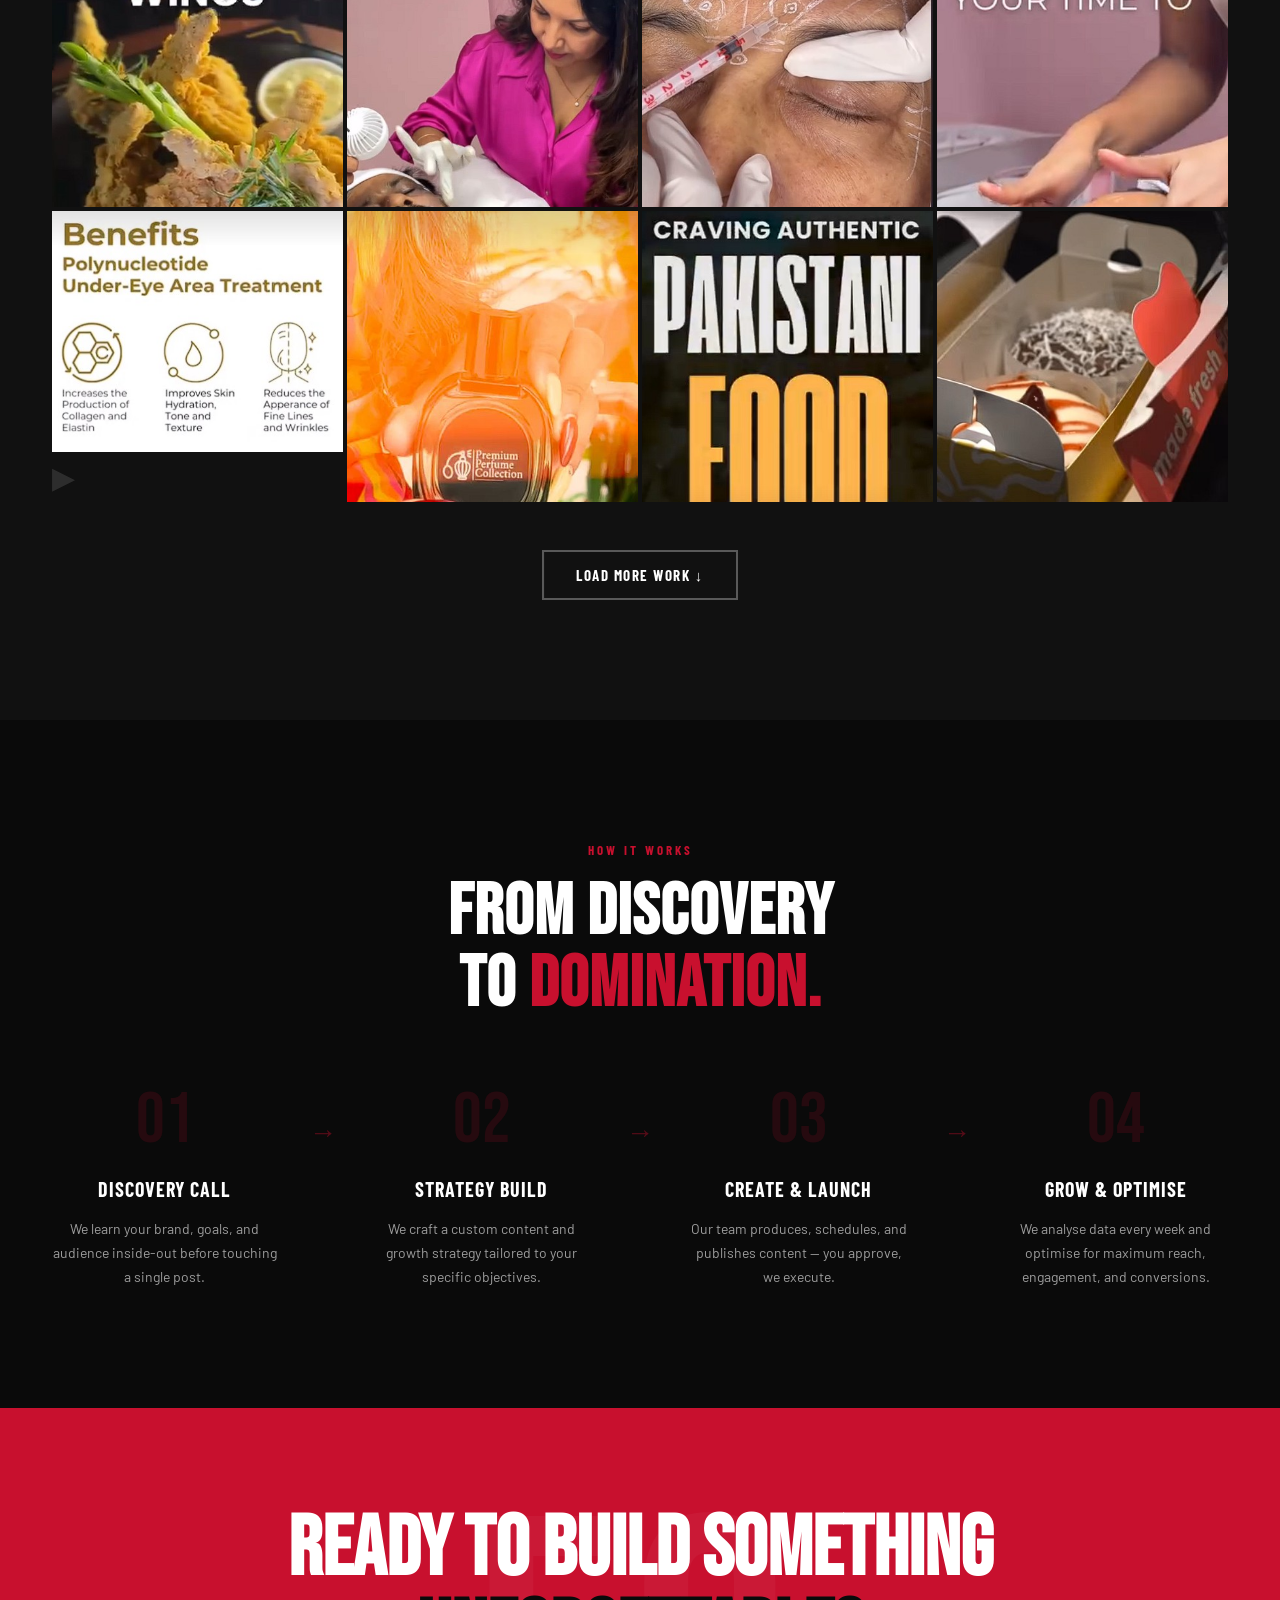
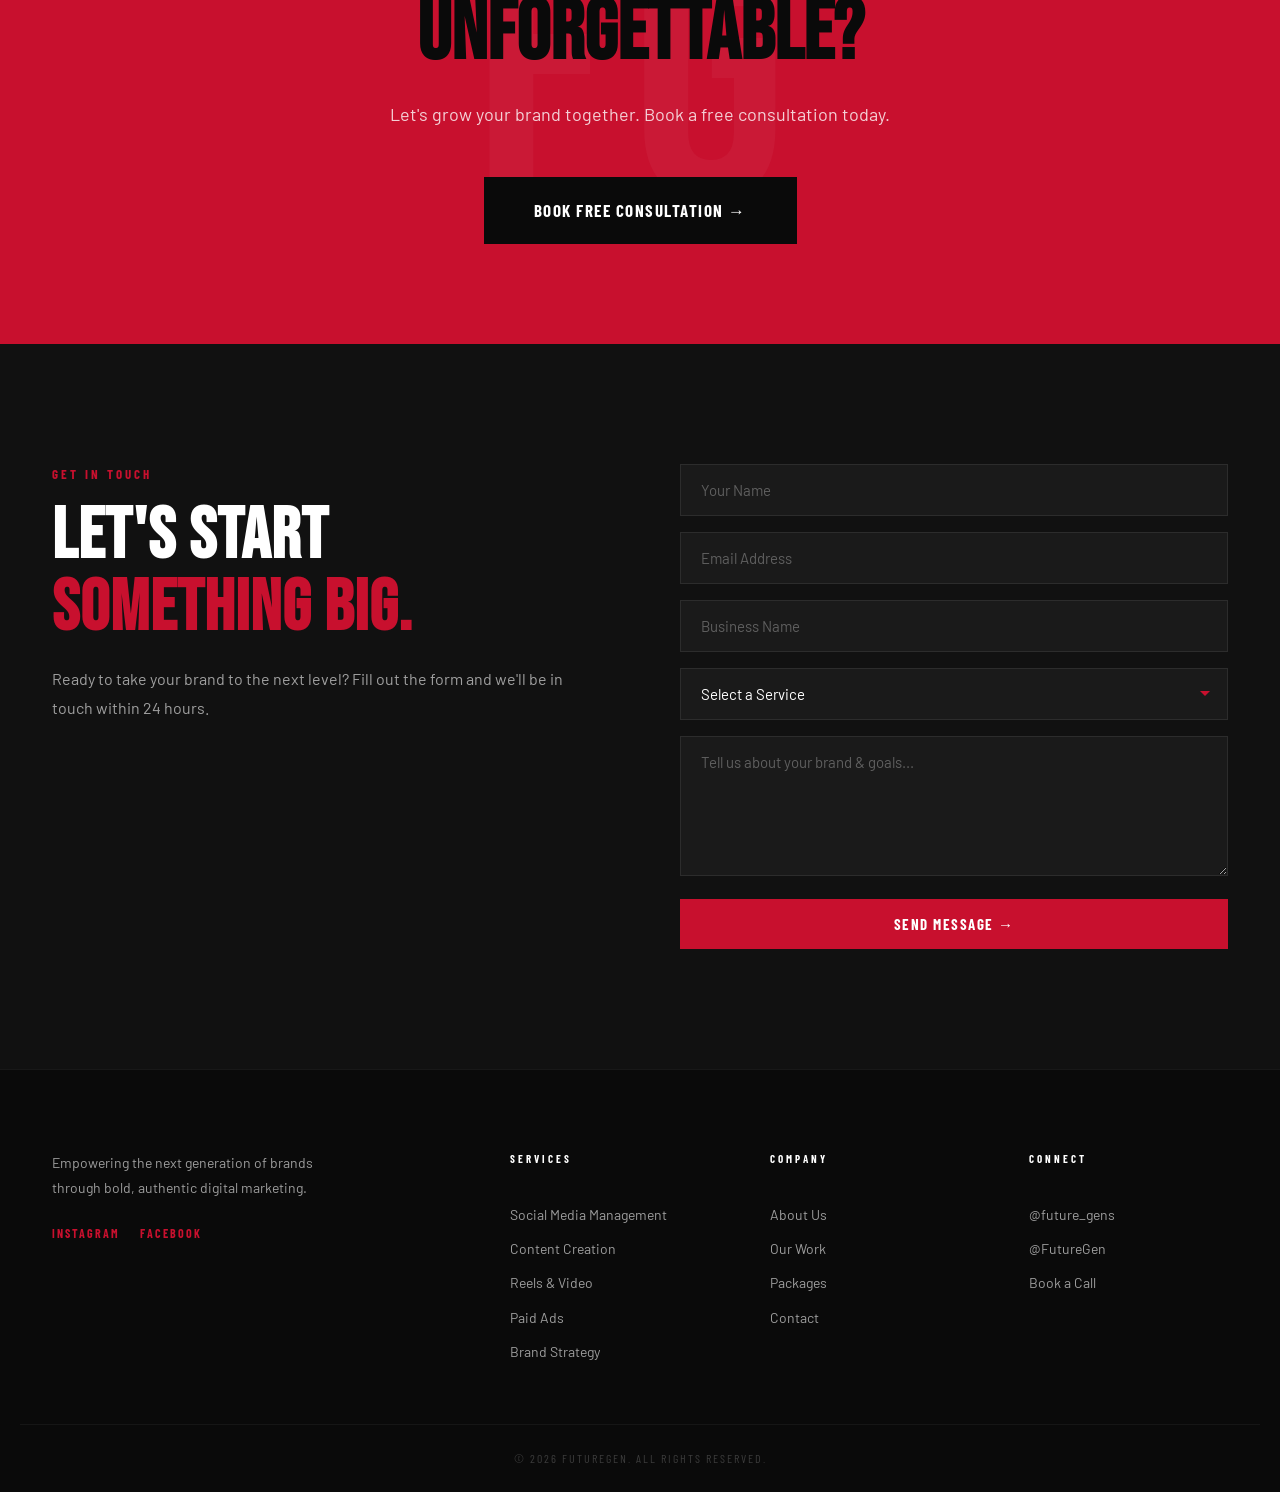
==== commit 17fe7fb8: "Update index.html" ====
--- a/index.html
+++ b/index.html
@@ -655,7 +655,6 @@
   <footer class="footer">
     <div class="container footer-inner">
       <div class="footer-brand">
-        <img src="images/futuregenlogo.jpg" alt="FutureGen" class="footer-logo" />
         <p>Empowering the next generation of brands through bold, authentic digital marketing.</p>
         <div class="footer-socials">
           <a href="https://www.instagram.com/future_gens" target="_blank">Instagram</a>
--- a/css/style.css
+++ b/css/style.css
@@ -460,13 +460,13 @@
   transition: width 0.4s ease;
 }
 .service-card:hover { 
-  background: var(--black-3); 
+  background: var(--black-2);   
   transform: translateY(-4px);
   border-color: rgba(200, 16, 46, 0.2);
 }
 .service-card:hover::after { width: 100%; }
 .service-card.featured {
-  background: var(--black-3);
+  background: var(--black-2);
   border-color: rgba(200, 16, 46, 0.3);
 }
 .service-icon {
@@ -1232,4 +1232,4 @@
 }
 
 @media (max-width: 1024px) { .work-grid-new { grid-template-columns: repeat(3,1fr); } }
-@media (max-width: 768px)  { .work-grid-new { grid-template-columns: repeat(2,1fr); } }+@media (max-width: 768px)  { .work-grid-new { grid-template-columns: repeat(2,1fr); } }
